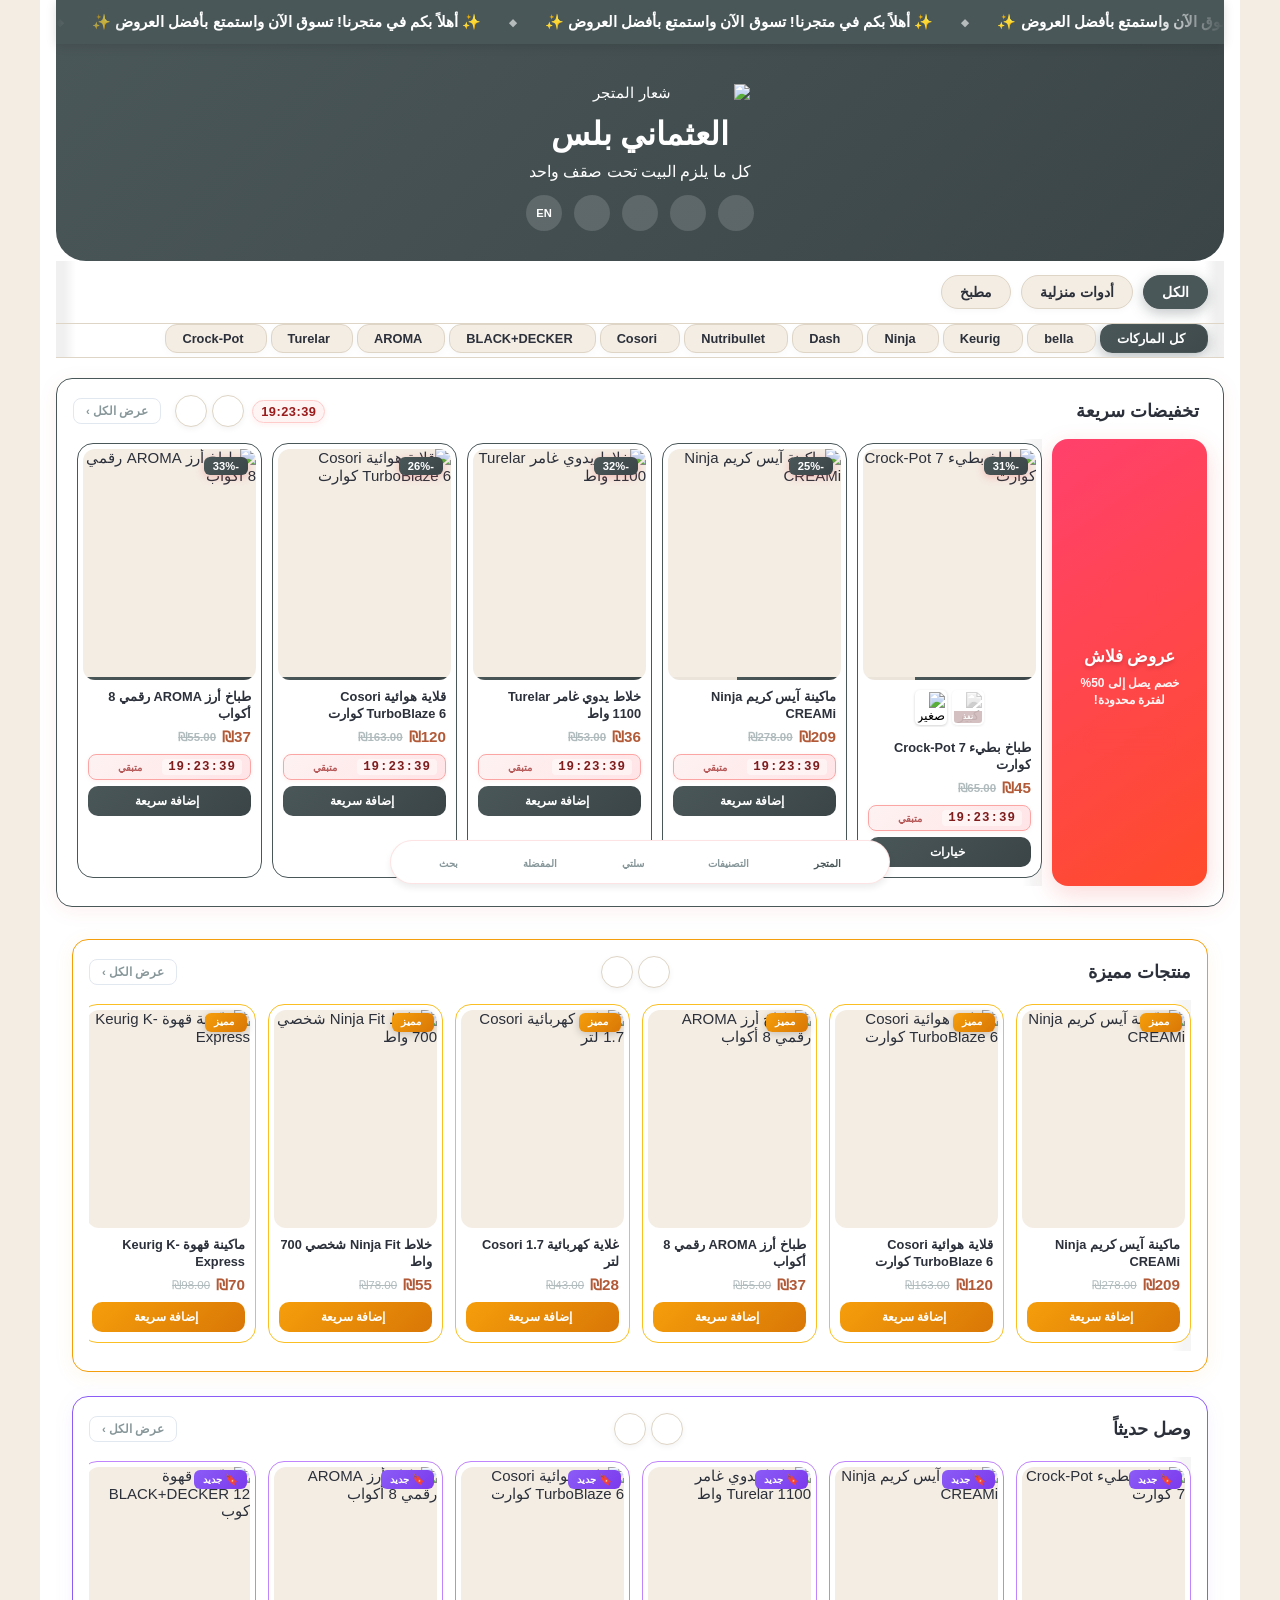
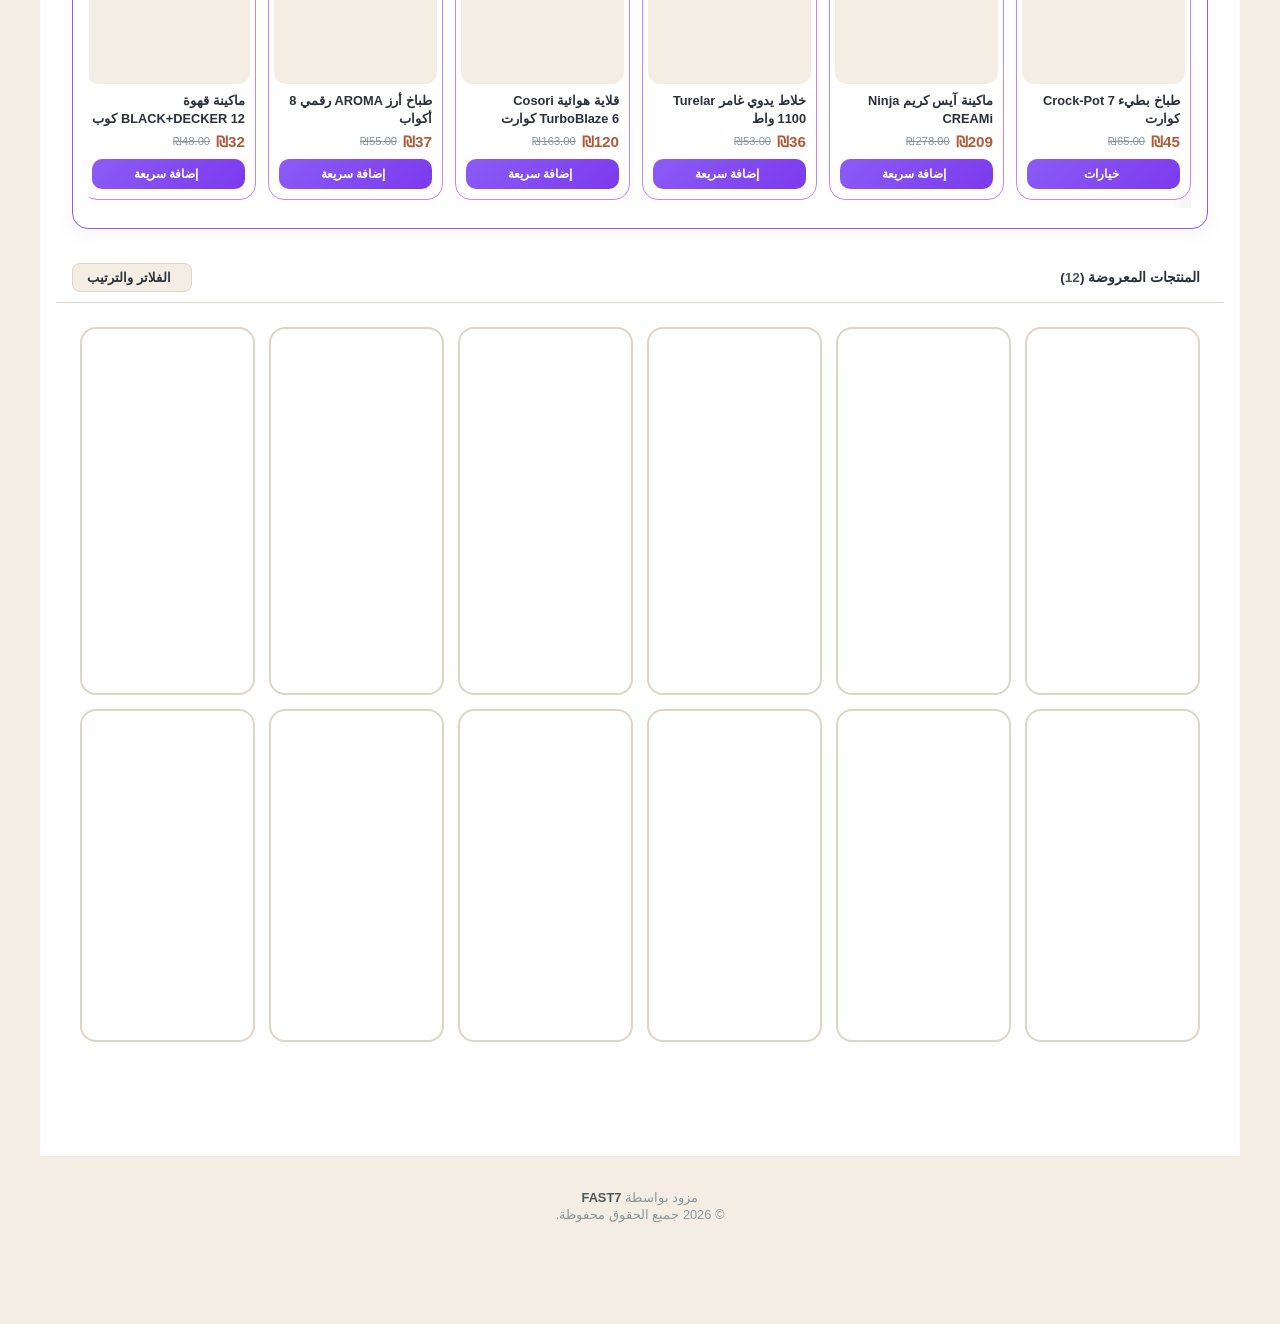
==== default/index.html @ d779b4e4 "Add files via upload" ====
<!DOCTYPE html>
<html lang="ar" dir="rtl">

<head>
  <meta charset="UTF-8">
  <meta name="viewport" content="width=device-width, initial-scale=1.0, maximum-scale=1.0, user-scalable=no">
  <title>متجري</title>

  <!-- Preconnect to critical origins -->
  <link rel="preconnect" href="https://cdnjs.cloudflare.com" crossorigin>  <link rel="dns-prefetch" href="https://cdnjs.cloudflare.com">  <!-- ⚡ FAST7: Suspension check -->
  <script>
    if (localStorage.getItem('mycart_store_suspended') === 'true') {
      window.location.replace('maintenance.html');
    }
  </script>
    <link rel="stylesheet" href="../../fonts/fontawesome/css/all.min.css">

    <link rel="stylesheet" href="../../fonts/fonts.css">

  <link rel="stylesheet" href="css/style.css">
</head>

<body>

  <div id="app">
    <div id="announcementBar" class="announcement-bar" style="display:none"></div>
    <div class="header" id="header">
      <img id="storeLogo" class="header-logo" src="https://placehold.co/160x160/ef4444/ffffff?text=Store"
        alt="شعار المتجر" onclick="event.stopPropagation();goHome()" style="cursor:pointer">
      <h1 id="storeName">متجري</h1>
      <p id="storeTagline">اختر منتجك المفضل</p>
      <div class="header-badge" id="wholesaleBadge" style="display:none"><i class="fa-solid fa-crown"></i> تاجر جملة
      </div>
      <div class="social-row">
        <a href="#" id="fbBtn" title="فيسبوك"><i class="fa-brands fa-facebook-f"></i></a>
        <a href="#" id="waBtn" title="واتساب"><i class="fa-brands fa-whatsapp"></i></a>
        <a href="#" id="igBtn" title="إنستغرام" style="display:none"><i class="fa-brands fa-instagram"></i></a>
        <a href="#" id="ttBtn" title="تيك توك" style="display:none"><i class="fa-brands fa-tiktok"></i></a>
        <a href="#" id="xBtn" title="تويتر" style="display:none"><i class="fa-brands fa-x-twitter"></i></a>
        <a href="#" id="wishlistHeaderBtn" title="المفضلة" onclick="event.preventDefault();openWishlistSheet()"><i
            class="fa-solid fa-heart"></i></a>
        <a href="#" id="searchToggleBtn" title="بحث" onclick="event.preventDefault();toggleSearch()"><i
            class="fa-solid fa-magnifying-glass"></i></a>
        <a href="#" id="themeToggleBtn" title="الوضع الليلي" onclick="event.preventDefault();toggleTheme()"><i
            class="fa-solid fa-moon"></i></a>
        <a href="#" id="storeInfoBtn" title="تفاصيل المتجر" onclick="event.preventDefault();showStoreInfo()"><i
            class="fa-solid fa-store"></i></a>
        <a href="#" id="langToggleBtn" title="English" onclick="event.preventDefault();toggleLang()"
          style="font-size:.7rem;font-weight:800">EN</a>
      </div>

    </div>

    <div class="search-bar" id="searchBar" style="display:none;position:relative">
      <i class="fa-solid fa-magnifying-glass"></i>
      <div class="search-bar-container">
        <input type="text" id="searchInput" data-i18n-placeholder="search" placeholder="ابحث عن منتج..."
          autocomplete="off">
        <div id="searchSuggestions" class="search-suggestions" style="display:none"></div>
      </div>
    </div>

    <div class="toast" id="toast"></div>

    <div class="page active" id="homePage">
      <div class="cat-filters" id="catFilters"></div>
      <div class="brand-filters" id="brandFilters"
        style="display:flex;flex-wrap:nowrap;gap:4px;padding:0 16px 4px;overflow-x:auto;flex-shrink:0"></div>
      <div style="position:relative" id="bannerSliderWrap"><div class="banner-slider" id="bannerSlider"></div></div>
      <!-- Daily Flash Sales Section -->
      <div id="flashSaleSection" class="flash-section" style="display:none">
        <div class="flash-section-header">
          <h3><i class="fa-solid fa-bolt"></i> <span data-i18n="flashSale">عروض فلاش اليوم</span></h3>
          <div style="display:flex;align-items:center;gap:8px">
            <div id="flashSaleTimer" class="flash-timer">00:00:00</div>
            <div class="section-arrow-btns">
              <button type="button" class="section-arrow-btn" onclick="scrollSection('flashSaleScroll', 'prev')"
                title="السابق"><i class="fa-solid fa-chevron-right"></i></button>
              <button type="button" class="section-arrow-btn" onclick="scrollSection('flashSaleScroll', 'next')"
                title="التالي"><i class="fa-solid fa-chevron-left"></i></button>
            </div>
            <button class="sv-view-all" onclick="viewAllSection('flashSale')">عرض الكل ›</button>
          </div>
        </div>
        <div class="hp-scroll-wrap">
          <div id="fsIntroCard" class="fs-intro-card" onclick="viewAllSection('flashSale')">
            <div class="hp-intro-icon"><i class="fa-solid fa-bolt"></i></div>
            <div class="hp-intro-title">عروض فلاش</div>
            <div class="hp-intro-sub">خصم يصل إلى 50%<br>لفترة محدودة!</div>
            <div class="hp-intro-cta">تسوق الآن ›</div>
          </div>
          <div id="flashSaleScroll" class="flash-scroll-container"></div>
        </div>
      </div>
      <div id="offersSection" style="display:none">
        <div class="flash-section-header">
          <h3><i class="fa-solid fa-gem" style="color:#f59e0b"></i> <span>عروض خاصة</span></h3>
          <div class="section-arrow-btns">
            <button type="button" class="section-arrow-btn" onclick="scrollSection('offersScroll', 'prev')"
              title="السابق"><i class="fa-solid fa-chevron-right"></i></button>
            <button type="button" class="section-arrow-btn" onclick="scrollSection('offersScroll', 'next')"
              title="التالي"><i class="fa-solid fa-chevron-left"></i></button>
          </div>
          <button class="sv-view-all" onclick="viewAllSection('offers')">عرض الكل ›</button>
        </div>
        <div class="section-wrap">
          <div id="offersScroll" class="section-scroll"></div>
        </div>
      </div>
      <div id="featuredSection" style="display:none">
        <div class="flash-section-header">
          <h3><i class="fa-solid fa-star"></i> <span data-i18n="featured">منتجات مميزة</span></h3>
          <div class="section-arrow-btns">
            <button type="button" class="section-arrow-btn" onclick="scrollSection('featuredScroll', 'prev')"
              title="السابق"><i class="fa-solid fa-chevron-right"></i></button>
            <button type="button" class="section-arrow-btn" onclick="scrollSection('featuredScroll', 'next')"
              title="التالي"><i class="fa-solid fa-chevron-left"></i></button>
          </div>
          <button class="sv-view-all" onclick="viewAllSection('featured')">عرض الكل ›</button>
        </div>
        <div class="section-wrap">
          <div id="featuredScroll"></div>
        </div>
      </div>
      <div id="newArrivalSection" style="display:none">
        <div class="flash-section-header">
          <h3><i class="fa-solid fa-bookmark" style="color:#f59e0b"></i> <span>وصل حديثاً</span></h3>
          <div class="section-arrow-btns">
            <button type="button" class="section-arrow-btn" onclick="scrollSection('newArrivalScroll', 'prev')"
              title="السابق"><i class="fa-solid fa-chevron-right"></i></button>
            <button type="button" class="section-arrow-btn" onclick="scrollSection('newArrivalScroll', 'next')"
              title="التالي"><i class="fa-solid fa-chevron-left"></i></button>
          </div>
          <button class="sv-view-all" onclick="viewAllSection('newArrival')">عرض الكل ›</button>
        </div>
        <div class="section-wrap">
          <div id="newArrivalScroll" class="section-scroll"></div>
        </div>
      </div>
      <div id="halfPriceSection" style="display:none">
        <div class="flash-section-header">
          <h3><i class="fa-solid fa-tags" style="color:#10b981"></i> <span>نصف السعر</span></h3>
          <div class="section-arrow-btns">
            <button type="button" class="section-arrow-btn" onclick="scrollSection('halfPriceScroll', 'prev')"
              title="السابق"><i class="fa-solid fa-chevron-right"></i></button>
            <button type="button" class="section-arrow-btn" onclick="scrollSection('halfPriceScroll', 'next')"
              title="التالي"><i class="fa-solid fa-chevron-left"></i></button>
          </div>
          <button class="sv-view-all" onclick="viewAllSection('halfPrice')">عرض الكل ›</button>
        </div>
        <div class="hp-scroll-wrap">
          <div id="hpIntroCard" class="hp-intro-card" onclick="viewAllSection('halfPrice')">
            <div class="hp-intro-icon"><i class="fa-solid fa-tags"></i></div>
            <div class="hp-intro-title">نصف السعر</div>
            <div class="hp-intro-sub">خصم يصل إلى 50%<br>وأكثر!</div>
            <div class="hp-intro-cta">عرض الكل ›</div>
          </div>
<div id="halfPriceScroll" class="section-scroll"></div>
         </div>
       </div>
       <!-- Most Sold Section -->
       <div id="mostSoldSection" style="display:none">
         <div class="flash-section-header">
           <h3><i class="fa-solid fa-fire" style="color:#ef4444"></i> <span>الأكثر مبيعاً</span></h3>
           <div class="section-arrow-btns">
             <button type="button" class="section-arrow-btn" onclick="scrollSection('mostSoldScroll', 'prev')"
               title="السابق"><i class="fa-solid fa-chevron-right"></i></button>
             <button type="button" class="section-arrow-btn" onclick="scrollSection('mostSoldScroll', 'next')"
               title="التالي"><i class="fa-solid fa-chevron-left"></i></button>
           </div>
           <button class="sv-view-all" onclick="viewAllSection('mostSold')">عرض الكل ›</button>
         </div>
         <div class="hp-scroll-wrap">
           <div id="mostSoldScroll" class="section-scroll"></div>
         </div>
       </div>
<!-- ===== كاشف أكواد الخصم (مخفي افتراضياً - الكوبونات خاصة للزبائن) ===== -->
      <div id="couponDetectorWidget"
        style="display:none;padding:12px 16px 6px;background:linear-gradient(135deg,#fffbeb,#fef3c7);border-bottom:1px solid #fde68a">
        <div style="display:flex;align-items:center;justify-content:space-between;margin-bottom:8px">
          <h3 style="font-size:.95rem;font-weight:900;margin:0;color:#92400e;display:flex;align-items:center;gap:6px">
            <i class="fa-solid fa-ticket-simple" style="color:#d97706"></i>
            <span>🎟️ كاشف أكواد الخصم</span>
            <span id="couponDetectorBadge"
              style="background:#d97706;color:#fff;font-size:.65rem;padding:1px 8px;border-radius:999px;margin-inline-end:4px">0</span>
          </h3>
          <button onclick="document.getElementById('couponDetectorCards').scrollIntoView({behavior:'smooth'})"
            style="background:transparent;border:none;color:#92400e;font-size:.75rem;font-weight:700;cursor:pointer">
            الكل <i class="fa-solid fa-arrow-left-long"></i>
          </button>
        </div>
        <div id="couponDetectorCards"
          style="display:flex;gap:12px;overflow-x:auto;padding-bottom:10px;scroll-snap-type:x mandatory"></div>
        <div id="couponDetectorEmpty"
          style="display:none;text-align:center;padding:14px;color:#92400e;font-size:.8rem;font-weight:700;background:#fff;border:1.5px dashed #fcd34d;border-radius:12px;margin-bottom:6px">
          <i class="fa-regular fa-face-frown-open"
            style="font-size:1.4rem;display:block;margin-bottom:4px;color:#f59e0b"></i>
          لا توجد أكواد خصم نشطة حالياً. زر لاحقاً للحصول على عروض حصرية!
        </div>
      </div>
      <!-- ============================================================ -->
      <div class="filter-toolbar" id="filterToolbar">
        <button class="section-back-btn" onclick="clearSectionFilter()" style="display:none"><i
            class="fa-solid fa-arrow-right"></i> رجوع</button>
        <div class="filter-toolbar-info">
          <i class="fa-solid fa-layer-group"></i>
          <span><span data-i18n="productsShowing">المنتجات المعروضة</span> (<strong id="filterCount"
              style="color:var(--accent)">0</strong>)</span>
        </div>
        <div style="display:flex;gap:6px;align-items:center">
          <button class="filter-toggle-btn" onclick="toggleAdvFilter()">
            <i class="fa-solid fa-sliders"></i> <span data-i18n="filtersAndSort">الفلاتر والترتيب</span>
          </button>
        </div>
      </div>
      <div id="activeFilterBadges" class="active-filter-badges" style="display:none"></div>
      <div id="advFilterBar" class="adv-filter-box" style="display:none">
        <div class="adv-filter-grid">
          <!-- Price Range Filter Card -->
          <div class="adv-filter-card">
            <div class="adv-filter-label">
              <i class="fa-solid fa-coins"></i> <span data-i18n="priceRange">نطاق السعر</span>
              <span class="price-range-val"><span id="filterMinLabel">0</span> - <span id="filterMaxLabel">10000</span>
                <span class="currency-unit">₪</span></span>
            </div>
            <div class="price-slider-row">
              <input type="range" id="filterMinPrice" min="0" max="10000" value="0" step="50" oninput="applyAdvFilter()"
                class="adv-slider">
              <input type="range" id="filterMaxPrice" min="0" max="10000" value="10000" step="50"
                oninput="applyAdvFilter()" class="adv-slider">
            </div>
          </div>

          <!-- Sorting Control Card -->
          <div class="adv-filter-card">
            <div class="adv-filter-label"><i class="fa-solid fa-arrow-down-short-wide"></i> <span
                data-i18n="sortProducts">ترتيب المنتجات</span>:</div>
            <select id="filterSort" onchange="applyAdvFilter()" class="adv-select">
              <option value="default" data-i18n="sortDefault">الترتيب الافتراضي</option>
              <option value="price_asc" data-i18n="sortPriceAsc">السعر: الأقل إلى الأعلى</option>
              <option value="price_desc" data-i18n="sortPriceDesc">السعر: الأعلى إلى الأقل</option>
              <option value="discount" data-i18n="sortDiscount">الأكثر خصماً</option>
              <option value="name_asc" data-i18n="sortNameAsc">الاسم: أ - ي</option>
            </select>
          </div>

          <!-- Actions Card -->
          <div class="adv-filter-actions">
            <label class="adv-checkbox-label">
              <input type="checkbox" id="filterInStock" onchange="applyAdvFilter()">
              <span><i class="fa-solid fa-check-double"></i> <span data-i18n="inStockOnly">متوفر في المخزون
                  فقط</span></span>
            </label>
            <button class="adv-reset-btn" onclick="resetAdvFilter()">
              <i class="fa-solid fa-rotate-left"></i> <span data-i18n="resetFilters">إعادة تعيين</span>
            </button>
          </div>
        </div>
      </div>
      <div class="products-grid content-vis-auto" id="productsGrid"></div>
    </div>

    <div class="page" id="categoriesPage" style="padding: var(--page-padding);">
      <style>
        .tabs-header {
          display: flex;
          gap: 8px;
          margin-bottom: 20px;
          border-bottom: 1px solid var(--border);
          padding-bottom: 10px;
        }
        .tab-btn {
          flex: 1;
          background: none;
          border: none;
          padding: 10px;
          font-weight: 800;
          font-size: 0.95rem;
          color: var(--text-muted);
          cursor: pointer;
          border-bottom: 3px solid transparent;
          transition: all 0.2s;
          font-family: inherit;
        }
        .tab-btn.active {
          color: var(--accent);
          border-bottom-color: var(--accent);
        }
        .category-card, .brand-card {
          background: var(--card);
          border: 1px solid var(--border);
          border-radius: var(--card-radius);
          overflow: hidden;
          box-shadow: var(--shadow-sm);
          cursor: pointer;
          transition: transform 0.2s, box-shadow 0.2s, border-color 0.2s;
          display: flex;
          flex-direction: column;
          align-items: center;
          padding: 16px;
          text-align: center;
          position: relative;
        }
        .brand-card {
          border-top: 3px solid var(--accent);
          background: linear-gradient(180deg, rgba(239,68,68,.03) 0%, var(--card) 100%);
        }
        .brand-card::after {
          content: '\f559';
          font-family: 'Font Awesome 6 Free';
          font-weight: 900;
          position: absolute;
          top: 10px;
          left: 10px;
          width: 22px;
          height: 22px;
          background: var(--accent);
          color: #fff;
          border-radius: 50%;
          display: flex;
          align-items: center;
          justify-content: center;
          font-size: 10px;
          line-height: 22px;
          text-align: center;
        }
        .category-card:hover, .brand-card:hover {
          transform: translateY(-4px);
          box-shadow: var(--shadow-md) !important;
          border-color: var(--accent) !important;
        }
        .category-card img, .brand-card img {
          width: 80px;
          height: 80px;
          object-fit: cover;
          border-radius: 50%;
          margin-bottom: 12px;
          border: 2px solid var(--border);
        }
        .brand-card img {
          border-color: var(--accent);
          box-shadow: 0 0 0 3px rgba(239,68,68,.1);
        }
        .category-card .category-name, .brand-card .brand-name {
          font-weight: 800;
          font-size: 0.95rem;
          color: var(--text);
          margin-bottom: 4px;
        }
        .brand-card .brand-name {
          color: var(--accent);
        }
        .category-card .category-count, .brand-card .brand-count {
          font-size: 0.75rem;
          color: var(--text-muted);
          font-weight: 500;
        }
      </style>
      <div class="categories-header" style="display: flex; align-items: center; gap: 12px; margin-bottom: 15px;">
        <button onclick="location.hash='#home'" style="background: none; border: none; font-size: 1.3rem; cursor: pointer; color: var(--text); padding: 4px 8px; display: flex; align-items: center; justify-content: center;">
          <i class="fa-solid fa-arrow-right"></i>
        </button>
        <h2 style="font-weight: 800; font-size: 1.25rem; margin: 0;">التصنيفات والماركات</h2>
      </div>
      
      <div class="tabs-header">
        <button class="tab-btn active" id="tabCategoriesBtn" onclick="switchCategoryTab('categories')">التصنيفات</button>
        <button class="tab-btn" id="tabBrandsBtn" onclick="switchCategoryTab('brands')">الماركات</button>
      </div>

      <div class="categories-grid" id="categoriesPageGrid" style="display: grid; grid-template-columns: repeat(auto-fill, minmax(130px, 1fr)); gap: 16px; padding-bottom: 40px;">
        <!-- Filled dynamically -->
      </div>
      <div class="brands-grid" id="brandsPageGrid" style="display: none; grid-template-columns: repeat(auto-fill, minmax(130px, 1fr)); gap: 16px; padding-bottom: 40px;">
        <!-- Filled dynamically -->
      </div>
    </div>

    <div class="page" id="detailPage">
      <div class="detail-main">
      <div class="detail-header">
        <button class="detail-back" onclick="if(typeof playSound==='function')playSound('remove'); location.hash='#home'"><i class="fa-solid fa-arrow-right"></i></button>
        <div class="detail-img-wrapper">
          <div id="detailBadge" class="product-badge-tag" style="display:none"></div>
          <img id="detailImage" src="" alt="" onclick="openImageViewer(this.src)">
          <button id="prevDetailImgBtn" class="detail-nav-btn prev" onclick="navigateDetailImg(-1)"><i
              class="fa-solid fa-chevron-right"></i></button>
          <button id="nextDetailImgBtn" class="detail-nav-btn next" onclick="navigateDetailImg(1)"><i
              class="fa-solid fa-chevron-left"></i></button>
        </div>
        <div id="detailThumbs" style="display:flex;gap:6px;padding:8px 0 4px;overflow-x:auto;flex-shrink:0"></div>
        <div id="productVideo"></div>
      </div>
      <div class="detail-body">
        <h2 id="detailName"></h2>
        <div id="detailBrand" class="detail-brand-badge"></div>
        <div class="detail-price">
          <span id="detailPrice"></span>
        </div>

        <!-- Product Note Callout -->
        <div id="productNoteContainer" style="display:none;align-items:flex-start;gap:10px;font-size:0.8rem;color:var(--text);background:var(--bg);border:1.5px solid var(--border);padding:12px 16px;border-radius:12px;margin-bottom:12px">
          <span style="color:var(--accent);font-size:1.1rem;margin-top:1px"><i class="fa-solid fa-circle-info"></i></span>
          <div style="flex:1">
            <strong style="display:block;font-size:0.75rem;color:var(--accent);margin-bottom:2px">ملاحظة:</strong>
            <span id="productNoteText" style="line-height:1.4"></span>
          </div>
        </div>

        <!-- Offer Banner -->
        <div id="offerBanner"
          style="display:none;align-items:center;gap:10px;font-size:0.8rem;font-weight:600;color:#1e293b;background:linear-gradient(135deg,#fef9c3,#fef3c7);border:1px solid #fcd34d;padding:10px 16px;border-radius:12px;margin-bottom:12px;box-shadow:0 2px 8px rgba(251,191,36,.15)">
        </div>

        <!-- Live Viewers Counter -->
        <div id="liveViewersContainer"
          style="display:none;align-items:center;gap:6px;font-size:0.75rem;font-weight:700;color:#ef4444;background:#fef2f2;border:1px solid #fee2e2;padding:6px 12px;border-radius:8px;margin-bottom:10px;width:fit-content;animation:pulse 2s infinite">
          <span style="display:inline-block;width:6px;height:6px;border-radius:50%;background:#ef4444"></span>
          <span id="liveViewersText"><i class="fa-solid fa-fire"></i> يشاهد هذا المنتج 15 شخصاً الآن!</span>
        </div>

        <!-- Promo Countdown -->
        <div id="promoCountdown" class="promo-countdown" style="display:none">
          <span class="countdown-label"><i class="fa-solid fa-fire"></i> عجل! ينتهي العرض خلال:</span>
          <span id="countdownTimer" class="countdown-timer">00:00:00</span>
        </div>

        <div id="variantSelector" style="display:flex;flex-wrap:wrap;gap:6px;margin-bottom:10px"></div>
        <div id="bundleProductsSection" style="margin-bottom:12px"></div>
        <div id="productVideo"></div>
        <div class="product-description" id="productDescription"></div>
        <div class="features-list" id="featuresList"></div>
        <div id="specsSection">
          <table class="specs-table">
            <tbody id="specsBody"></tbody>
          </table>
        </div>
        <div class="detail-action-row">
          <div class="qty-row">
            <button onclick="changeDetailQty(-1)">-</button>
            <span id="detailQty">1</span>
            <button onclick="changeDetailQty(1)">+</button>
          </div>
          <button class="add-to-cart-btn" data-i18n="addToCartShort" onclick="addFromDetail(this)">إضافة للسلة</button>
        </div>

        <!-- Quick WhatsApp Order -->
        <button id="quickWaBtn" class="quick-wa-btn" data-i18n="waOrder" style="display:none"
          onclick="quickWaOrder()"><i class="fa-brands fa-whatsapp"></i> طلب مباشر عبر واتساب</button>

        <!-- Share Product -->
        <div id="shareProductSection" class="share-product-section" style="display:none">
          <span data-i18n="shareProduct">مشاركة المنتج:</span>
          <div class="share-buttons">
            <a href="#" id="shareWa" target="_blank" class="share-btn wa" title="واتساب"><i
                class="fa-brands fa-whatsapp"></i></a>
            <a href="#" id="shareFb" target="_blank" class="share-btn fb" title="فيسبوك"><i
                class="fa-brands fa-facebook-f"></i></a>
            <a href="#" id="shareCopy" class="share-btn copy" title="نسخ الرابط"
              onclick="event.preventDefault();copyProductLink()"><i class="fa-solid fa-copy"></i></a>
            <button class="share-btn qr" title="مشاركة بالـ QR" onclick="openProductQR()"><i
                class="fa-solid fa-qrcode"></i></button>
          </div>
        </div>

        <!-- Volume Discount Table -->
        <div id="volumeDiscountSection" class="volume-discount-section" style="display:none">
          <h4><i class="fa-solid fa-tag"></i> <span data-i18n="volumeDiscount">خصم الكميات التراكمي</span></h4>
          <div class="volume-grid">
            <div class="volume-item">
              <span>اشترِ قطعتين (2)</span>
              <strong id="volDisc2">خصم 5%</strong>
            </div>
            <div class="volume-item">
              <span>اشترِ 3 قطع فأكثر</span>
              <strong id="volDisc3">خصم 10%</strong>
            </div>
          </div>
        </div>

        <!-- Frequently Bought Together Section -->
        <div id="frequentlyBoughtSection"
          style="display:none; padding:16px 12px; background:var(--bg); border-radius:14px; margin-bottom:15px; border:1px solid var(--border)">
          <h3 style="font-size:0.85rem; font-weight:800; margin-bottom:12px; color:var(--text)"><i
              class="fa-solid fa-layer-group"></i> حزمة اشترِ معاً ووفر (خصم 10% إضافي)</h3>
          <div style="display:flex; align-items:center; justify-content:center; gap:8px">
            <div id="fbtCurrentWrap" style="text-align:center; width:80px; cursor:pointer">
              <img id="fbtCurrentImg" src=""
                style="width:50px; height:50px; border-radius:8px; object-fit:cover; border:1px solid var(--border)">
              <p id="fbtCurrentName"
                style="font-size:0.6rem; font-weight:700; white-space:nowrap; overflow:hidden; text-overflow:ellipsis; margin-top:4px">
              </p>
            </div>
            <span style="font-size:1.2rem; font-weight:800; color:var(--text-muted)">+</span>
            <div id="fbtCompanionWrap" style="text-align:center; width:80px; cursor:pointer">
              <img id="fbtCompanionImg" src=""
                style="width:50px; height:50px; border-radius:8px; object-fit:cover; border:1px solid var(--border)">
              <p id="fbtCompanionName"
                style="font-size:0.6rem; font-weight:700; white-space:nowrap; overflow:hidden; text-overflow:ellipsis; margin-top:4px">
              </p>
            </div>
            <div
              style="flex:1; padding-right:10px; border-right:1px solid var(--border); display:flex; flex-direction:column; gap:4px">
              <div style="font-size:0.7rem; color:var(--text-muted)">السعر للحزمة:</div>
              <div style="display:flex; align-items:center; gap:6px">
                <span id="fbtBundlePrice" style="font-size:0.95rem; font-weight:900; color:var(--accent)"></span>
                <span id="fbtOldBundlePrice"
                  style="font-size:0.75rem; text-decoration:line-through; color:var(--text-muted)"></span>
              </div>
              <button id="fbtBundleBtn" onclick="addBundleToCart()"
                style="width:100%; padding:6px; border:none; border-radius:8px; background:var(--accent); color:#fff; font-weight:700; font-size:0.72rem; cursor:pointer; display:flex; align-items:center; justify-content:center; gap:4px"><i
                  id="fbtBundleIcon" class="fa-solid fa-cart-plus"></i> <span id="fbtBundleLabel">إضافة الحزمة
                  للسلة</span></button>
              <button onclick="openProductPicker()"
                style="width:100%; padding:6px; border:none; border-radius:8px; background:var(--bg); color:var(--accent); font-weight:700; font-size:0.72rem; cursor:pointer; display:flex; align-items:center; justify-content:center; gap:4px; border:1.5px solid var(--accent)"><i
                  class="fa-solid fa-square-plus"></i> اختر منتج</button>
            </div>
          </div>
        </div>

        <!-- Customer Reviews Section -->
        <div id="reviewsSection" class="reviews-section" style="display:none">
          <h3><i class="fa-solid fa-star"></i> تقييمات العملاء (<span id="reviewsCount">0</span>)</h3>
          <div class="rating-overview">
            <div class="rating-big" id="ratingAvg">5.0</div>
            <div class="rating-stars-wrap">
              <div class="stars-gold" id="ratingStars"><i class="fa-solid fa-star"></i><i
                  class="fa-solid fa-star"></i><i class="fa-solid fa-star"></i><i class="fa-solid fa-star"></i><i
                  class="fa-solid fa-star"></i></div>
              <span>بناءً على التقييمات محلياً</span>
            </div>
          </div>

          <div id="reviewsList" class="reviews-list"></div>

          <!-- Add Review Form -->
          <button class="add-review-toggle-btn" onclick="toggleReviewForm()"><i class="fa-solid fa-pen"></i> <span
              data-i18n="addReviewBtn">كتابة تقييم جديد</span></button>
          <form id="addReviewForm" class="add-review-form" style="display:none" onsubmit="submitCustomerReview(event)">
            <div class="form-group-review">
              <label>الاسم</label>
              <input type="text" id="revName" required placeholder="مثال: محمد أحمد">
            </div>
            <div class="form-group-review">
              <label>التقييم</label>
              <select id="revStars">
                <option value="5">5 نجوم</option>
                <option value="4">4 نجوم</option>
                <option value="3">3 نجوم</option>
                <option value="2">نجمتين</option>
                <option value="1">نجمة واحدة</option>
              </select>
            </div>
            <div class="form-group-review">
              <label>التعليق</label>
              <textarea id="revComment" required rows="2" placeholder="اكتب تعليقك هنا..."></textarea>
            </div>
            <button type="submit" class="btn-submit-review" data-i18n="submitReviewBtn">إرسال التقييم</button>
          </form>
        </div>

      </div>
      </div>

      <div class="related-section" id="brandSection" style="display:none">
        <div class="related-head"><h3><i class="fa-solid fa-award"></i> <span id="brandSectionTitle">منتجات الماركة</span></h3>
        <div class="related-arrows"><button class="rel-arrow rel-prev" onclick="relScroll(this,-1)"><i class="fa-solid fa-chevron-right"></i></button><button class="rel-arrow rel-next" onclick="relScroll(this,1)"><i class="fa-solid fa-chevron-left"></i></button></div></div>
        <div class="related-viewport"><div class="related-scroll" id="brandScroll"></div></div>
      </div>

      <div class="related-section" id="relatedSection" style="display:none">
        <div class="related-head"><h3 data-i18n="youMayAlsoLike">قد يعجبك أيضاً</h3>
        <div class="related-arrows"><button class="rel-arrow rel-prev" onclick="relScroll(this,-1)"><i class="fa-solid fa-chevron-right"></i></button><button class="rel-arrow rel-next" onclick="relScroll(this,1)"><i class="fa-solid fa-chevron-left"></i></button></div></div>
        <div class="related-viewport"><div class="related-scroll" id="relatedScroll"></div></div>
      </div>

      <!-- Recently Viewed Section -->
      <div id="recentlyViewedDetail" style="display:none">
        <div class="flash-section-header">
          <h3><i class="fa-solid fa-clock-rotate-left" style="color:#6366f1"></i> <span>شوفت مؤخراً</span></h3>
        </div>
        <div class="section-scroll" id="recentlyViewedDetailList"></div>
      </div>
    </div>

    <div class="page" id="orderPage">
      <div class="detail-header">
        <button class="detail-back" onclick="if(typeof playSound==='function')playSound('remove'); location.hash='#home'"><i class="fa-solid fa-arrow-right"></i></button>
        <h2 id="orderPageTitle" style="flex:1;font-size:1rem;font-weight:800;text-align:center;margin:0">تفاصيل الطلب
        </h2>
      </div>
      <div class="detail-body" id="orderPageBody"></div>
    </div>
  </div>

  <div id="cartSheet">
    <div class="backdrop" onclick="closeCartSheet()"></div>
    <div class="sheet">
      <div class="sheet-grabber"></div>
      <div class="sheet-header">
        <button class="close-btn" onclick="closeCartSheet()"><i class="fa-solid fa-xmark"></i></button>
        <h2 id="cartSheetTitle">سلتي</h2>
      </div>
      <div class="sheet-tabs">
        <button class="active" onclick="switchCartTab('items',this)"><i class="fa-solid fa-cart-shopping"></i> <span
            data-i18n="cartTab">السلة</span> (<span id="cartCountTab">0</span>)</button>
        <button onclick="switchCartTab('history',this)"><i class="fa-solid fa-receipt"></i> <span
            data-i18n="historyTab">السجل</span></button>
        <button id="loginNavItem" onclick="showLogin()" style="border-right:1px solid var(--border);border-radius:0;color:var(--accent)"><i class="fa-solid fa-user"></i> <span data-i18n="login">دخول</span></button>
      </div>
      <div class="sheet-body">

        <!-- ======= CART ITEMS TAB ======= -->
        <div class="sheet-view active" id="cartItems">
          <!-- Free Shipping Progress Bar -->
          <div id="freeShippingProgressContainer"
            style="display: none; padding: 12px 16px; background: var(--bg); border-radius: 12px; margin: 10px 16px; border: 1px solid var(--border)">
            <div
              style="display:flex; justify-content:space-between; font-size:0.75rem; font-weight:700; margin-bottom:6px">
              <span id="freeShippingProgressText" data-i18n="freeShippingDefault">أضف منتجات للحصول على شحن مجاني</span>
              <span id="freeShippingGoalText">300 ₪</span>
            </div>
            <div
              style="background: var(--border); height: 8px; border-radius: 4px; overflow: hidden; position: relative">
              <div id="freeShippingProgressBar"
                style="background: var(--accent); height: 100%; width: 0%; transition: width 0.3s ease"></div>
            </div>
          </div>
          <div id="cartItemsList"></div>
        </div>

        <!-- ======= CHECKOUT FLOW (shown when clicking التالي) ======= -->
        <div class="sheet-view" id="cartCheckout">

          <!-- Step indicator -->
          <div class="checkout-steps" id="checkoutSteps">
            <div class="step-item active" id="step-indicator-1">
              <div class="step-circle">1</div>
              <span data-i18n="customerData">البيانات</span>
            </div>
            <div class="step-line" id="stepLine1"></div>
            <div class="step-item" id="step-indicator-2">
              <div class="step-circle">2</div>
              <span data-i18n="payment">الدفع</span>
            </div>
          </div>

          <!-- Step 1: Customer info -->
          <div id="checkoutStep1" class="checkout-step-panel active">
            <h4 style="font-size:.95rem;font-weight:800;margin-bottom:12px;display:flex;align-items:center;gap:8px">
              <span
                style="width:28px;height:28px;background:var(--accent);color:#fff;border-radius:50%;display:inline-flex;align-items:center;justify-content:center;font-size:.8rem">1</span>
              <span data-i18n="orderInfo">معلومات الطلب</span></h4>
            <div class="customer-form-grid">

              <!-- الاسم — عرض كامل -->
              <div class="cform-full">
                <input type="text" id="custName" placeholder="الاسم الثلاثي *"
                  oninput="clearFieldError('nameHint','custName')">
                <div id="nameHint" class="field-hint"></div>
              </div>

              <!-- الموبايل الأول -->
              <div class="cform-half">
                <input type="tel" id="custPhone" placeholder="رقم الموبايل * (10 أرقام)" maxlength="10"
                  inputmode="numeric" oninput="this.value=this.value.replace(/[^0-9]/g,'');validatePhone()"
                  style="width:100%;padding:11px 12px;border:1.5px solid var(--border);border-radius:10px;font-size:.85rem;outline:none;transition:.2s;font-family:inherit">
                <div id="phoneHint" class="field-hint"></div>
                <button type="button" id="addPhone2Btn" onclick="togglePhone2()"
                  style="background:none;border:none;color:var(--accent);font-size:.72rem;font-weight:700;cursor:pointer;padding:4px 2px 0;font-family:inherit;display:flex;align-items:center;gap:3px">
                  <i class="fa-solid fa-plus" id="addPhone2Icon"></i> <span data-i18n="secondPhone">رقم ثانٍ</span>
                </button>
              </div>

              <!-- البلد / المدينة -->
              <div class="cform-half">
                <input type="text" id="custCity" placeholder="البلد / المدينة *"
                  oninput="clearFieldError('cityHint','custCity')">
                <div id="cityHint" class="field-hint"></div>
              </div>

              <!-- الرقم الثاني — يظهر عند الطلب، عرض كامل -->
              <div class="cform-full" id="phone2Wrap" style="display:none;animation:fadeInStep .3s ease">
                <input type="tel" id="custPhone2" placeholder="رقم الموبايل الثاني (اختياري)" maxlength="10"
                  inputmode="numeric" oninput="this.value=this.value.replace(/[^0-9]/g,'');validatePhone2()"
                  style="width:100%;padding:11px 12px;border:1.5px solid var(--border);border-radius:10px;font-size:.85rem;outline:none;transition:.2s;font-family:inherit">
                <div id="phoneHint2" class="field-hint"></div>
              </div>

              <!-- العنوان — عرض كامل -->
              <div class="cform-full">
                <input type="text" id="custAddress" placeholder="العنوان بالتفصيل (اختياري)">
              </div>

            </div>

            <label style="font-size:.8rem;font-weight:700;display:block;margin-bottom:6px"
              data-i18n="deliveryZoneLabel">منطقة التوصيل</label>
            <div id="zoneCardsGrid" class="zone-cards-grid"></div>
            <select id="custZone" style="display:none">
              <option value="">اختر منطقة التوصيل</option>
            </select>

            <!-- Location toggle -->
            <div class="location-toggle-card" id="locationToggleCard" onclick="toggleLocationShare()">
              <div class="location-icon-wrap">
                <i class="fa-solid fa-location-dot"></i>
              </div>
              <div class="location-text">
                <span class="location-title" data-i18n="shareLocation">مشاركة موقعي الحالي</span>
                <span class="location-sub" id="locationStatus" data-i18n="locationTap">اضغط لتحديد موقعك تلقائياً</span>
              </div>
              <div class="location-toggle-btn" id="locationToggleBtn">
                <div class="location-toggle-thumb"></div>
              </div>
              <input type="checkbox" id="sendLocation" style="display:none">
            </div>

            <label style="font-size:.8rem;font-weight:700;display:block;margin-bottom:6px;margin-top:14px"
              data-i18n="noteLabel">ملاحظة (اختياري)</label>
            <textarea id="cartNote" placeholder="أي ملاحظة للطلب..." rows="2"
              style="width:100%;padding:10px;border:1.5px solid var(--border);border-radius:8px;font-family:inherit;font-size:.85rem;resize:vertical"></textarea>
          </div>

          <!-- Step 2: Payment + discount + summary -->
          <div id="checkoutStep2" class="checkout-step-panel">
            <h4 style="font-size:.95rem;font-weight:800;margin-bottom:12px;display:flex;align-items:center;gap:8px">
              <span
                style="width:28px;height:28px;background:var(--accent);color:#fff;border-radius:50%;display:inline-flex;align-items:center;justify-content:center;font-size:.8rem">2</span>
              <span data-i18n="paymentDelivery">الدفع والتوصيل</span></h4>

            <div style="margin-bottom:14px">
              <label style="font-size:.8rem;font-weight:700;display:block;margin-bottom:6px"
                data-i18n="discountCodeLabel">كود الخصم</label>
              <div style="display:flex;gap:6px">
                <input type="text" id="discountCode" placeholder="أدخل الكوبون هنا..."
                  style="flex:1;padding:10px;border:1.5px solid var(--border);border-radius:8px;font-family:inherit;font-size:.85rem">
                <button onclick="applyDiscountCode()"
                  style="padding:10px 16px;border:none;border-radius:8px;background:var(--accent);color:#fff;font-weight:800;cursor:pointer;font-family:inherit;font-size:.85rem"
                  data-i18n="applyBtn">تطبيق</button>
              </div>
              <div id="discountMsg" style="font-size:.75rem;margin-top:4px"></div>
              <div id="couponInfo" style="display:none;font-size:.7rem;margin-top:6px;gap:6px;flex-wrap:wrap"></div>
            </div>

            <label style="font-size:.8rem;font-weight:700;display:block;margin-bottom:8px"
              data-i18n="paymentMethod">اختر طريقة الدفع:</label>

            <label class="payment-option"
              style="display:flex;align-items:center;gap:10px;padding:12px;border:2px solid var(--accent);border-radius:12px;margin-bottom:8px;cursor:pointer;background:#f0fdf4">
              <input type="radio" name="paymentMethod" value="cod" checked
                style="width:18px;height:18px;accent-color:var(--accent)">
              <div style="flex:1">
                <div style="font-weight:700;font-size:.85rem" data-i18n="cod">الدفع عند الاستلام (COD)</div>
                <div style="font-size:.75rem;color:var(--text-muted)" data-i18n="codDesc">ببساطة نقوم بإيصال المنتج
                  لغاية منزلك وتقوم بدفع الثمن لموظف التوصيل.</div>
              </div>
            </label>

            <label class="payment-option"
              style="display:flex;align-items:center;gap:10px;padding:12px;border:2px solid var(--border);border-radius:12px;margin-bottom:14px;cursor:pointer;opacity:.6">
              <input type="radio" name="paymentMethod" value="card" disabled style="width:18px;height:18px">
              <div style="flex:1">
                <div style="font-weight:700;font-size:.85rem"><span data-i18n="creditCard">البطاقة الائتمانية</span>
                  <span style="font-size:.65rem;color:var(--text-muted);font-weight:400"
                    data-i18n="comingSoon">(قريباً)</span></div>
              </div>
            </label>

            <div class="notice-box" style="margin-bottom:14px;font-size:.85rem">
              <div style="display:flex;justify-content:space-between;padding:3px 0"><span
                  data-i18n="subtotalLabel">المجموع:</span><span id="step2Subtotal">₪0.00</span></div>
              <div style="display:flex;justify-content:space-between;padding:3px 0"><span
                  data-i18n="deliveryLabel">التوصيل:</span><span id="step2Delivery">₪0.00</span></div>
              <div
                style="display:flex;justify-content:space-between;padding:6px 0 0;border-top:1px solid var(--border);margin-top:4px;font-size:1rem;font-weight:800;color:var(--accent)">
                <span data-i18n="grandTotalLabel">الإجمالي النهائي:</span><span id="step2Total">₪0.00</span></div>
            </div>
          </div>

        </div>

        <!-- ======= THANK YOU VIEW ======= -->
        <div class="sheet-view" id="cartThankYou">
          <div id="thankYouContent"></div>
        </div>

        <!-- ======= HISTORY TAB ======= -->
        <div class="sheet-view" id="cartHistory">
          <div id="orderHistoryList"></div>
        </div>

        <!-- ======= TRADER INFO TAB ======= -->
        <div class="sheet-view" id="cartTraderInfo"></div>
      </div>
      <div class="sheet-footer" id="cartSummary" style="display:none">
        <div id="discountRow"
          style="display:none;font-size:.8rem;color:#16a34a;font-weight:700;margin-bottom:4px;display:flex;align-items:center;gap:6px;flex-wrap:wrap">
          <span data-i18n="discountLabel">الخصم:</span><span id="cartDiscount">₪0.00</span><span
            id="cartCouponInfo"></span></div>
        <div id="deliveryRow" style="display:none;font-size:.8rem;color:var(--text);font-weight:700;margin-bottom:4px">
          <span data-i18n="deliveryLabel">التوصيل:</span><span id="cartDelivery">₪0.00</span></div>
        <div class="total"><span data-i18n="cartTotalLabel">الإجمالي:</span><span id="cartTotal">₪0.00</span></div>
        <div class="checkout-nav-btns" id="checkoutNavBtns">
          <!-- Buttons change based on step -->
          <button class="checkout-btn" id="checkoutBtn" disabled onclick="goToCheckout()"><i
              class="fa-solid fa-arrow-left"></i> <span data-i18n="next">التالي</span></button>
        </div>
      </div>
    </div>
  </div>

  <footer class="store-footer">
    <div class="footer-inner">
      <p>مزود بواسطة <strong>FAST7</strong></p>
      <p>© <span id="footerYear"></span> جميع الحقوق محفوظة.</p>
    </div>
  </footer>

  <div class="sheet-overlay" id="wishlistSheet">
    <div class="backdrop" onclick="closeWishlistSheet()"></div>
    <div class="sheet">
      <div class="sheet-grabber"></div>
      <div class="sheet-header">
        <button class="close-btn" onclick="closeWishlistSheet()"><i class="fa-solid fa-xmark"></i></button>
        <h2><i class="fa-solid fa-heart"></i> <span data-i18n="wishlistHeading">المفضلة</span></h2>
      </div>
      <div class="sheet-body" style="padding-bottom:20px">
        <div id="wishlistItems"></div>
      </div>
    </div>
  </div>

  <div class="cart-float-bar" id="cartFloatBar" style="display:none">
    <div class="cart-float-bar-inner">
      <div class="cart-float-info">
        <i class="fa-solid fa-bag-shopping"></i>
        <span id="cartFloatText">0 منتجات في سلتك</span>
      </div>
      <div class="cart-float-total" id="cartFloatTotal">0 ₪</div>
      <button class="cart-float-btn" onclick="openCartSheet()">اتمام طلبك</button>
    </div>
  </div>

   <div class="sheet-overlay" id="storeInfoSheet">
     <div class="backdrop" onclick="closeStoreInfoSheet()"></div>
     <div class="sheet">
       <div class="sheet-header">
         <button class="close-btn" onclick="closeStoreInfoSheet()"><i class="fa-solid fa-xmark"></i></button>
         <div class="sheet-header-title">
           <span class="sheet-avatar" id="storeInfoAvatar"><i class="fa-solid fa-store"></i></span>
           <div class="sheet-header-text">
             <h2 id="storeInfoTitle"><i class="fa-solid fa-store"></i> اسم المتجر</h2>
             <span class="sheet-header-sub">بطاقة تعريف المتجر</span>
           </div>
         </div>
       </div>
       <div class="sheet-body" id="storeInfoBody">
       </div>
     </div>
   </div>

   <div class="bottom-nav">
    <div class="nav-inner">
      <div class="nav-item active" onclick="location.hash='#home'">
        <i class="fa-solid fa-store"></i><span data-i18n="store">المتجر</span>
      </div>
      <div class="nav-item" onclick="location.hash='#categories'">
        <i class="fa-solid fa-tags"></i><span>التصنيفات</span>
      </div>
      <div class="nav-item" onclick="openCartSheet()">
        <i class="fa-solid fa-bag-shopping"></i><span data-i18n="myCart">سلتي</span>
        <span class="nav-badge" id="cartBadge" style="display:none">0</span>
      </div>
      <div class="nav-item" onclick="openWishlistSheet()">
        <i class="fa-solid fa-heart"></i><span data-i18n="wishlist">المفضلة</span>
        <span class="nav-badge" id="wishlistBadge" style="display:none">0</span>
      </div>
      <div class="nav-item" onclick="toggleSearch()">
        <i class="fa-solid fa-magnifying-glass"></i><span data-i18n="searchLabel">بحث</span>
      </div>
    </div>
  </div>

  <div id="login-overlay">
    <div class="login-card">
      <div
        style="width:70px;height:70px;background:#fef2f2;border-radius:20px;display:flex;align-items:center;justify-content:center;margin:0 auto 16px;color:var(--accent);font-size:1.8rem">
        <i class="fa-solid fa-crown"></i>
      </div>
      <h2>دخول تجار الجملة</h2>
      <p>أدخل كود الدخول للوصول لأسعار الجملة</p>
      <div id="adminCodeArea" style="display:block;padding:0 0 2px">
        <input type="text" id="loginCode" placeholder="كود الدخول" maxlength="20">
        <button class="login-btn" onclick="submitLogin()">دخول</button>
        <div class="error-msg" id="loginError">الكود غير صالح</div>
      </div>
      <button class="guest-btn" onclick="closeLogin()">تصفح كضيف</button>
      <div class="join-link" onclick="toggleJoinForm()" style="text-align:center;font-size:.78rem;color:var(--text-muted);cursor:pointer;padding:8px 0 2px">ليس لديك كود؟ <strong style="color:var(--accent)">أرسل طلب انضمام</strong></div>
      <div id="joinForm" style="display:none;padding:10px 0 2px">
        <input type="text" id="joinName" placeholder="الاسم الكامل *" style="font-size:.9rem;letter-spacing:0;text-align:right">
        <input type="tel" id="joinPhone" placeholder="رقم الهاتف / واتساب *" style="font-size:.9rem;letter-spacing:0;text-align:right">
        <input type="text" id="joinCity" placeholder="المدينة *" style="font-size:.9rem;letter-spacing:0;text-align:right">
        <input type="text" id="joinAddr" placeholder="العنوان بالتفصيل" style="font-size:.9rem;letter-spacing:0;text-align:right">
        <textarea id="joinNote" rows="2" placeholder="ملاحظة (اختياري)" style="width:100%;padding:12px;border:2px solid var(--border);border-radius:14px;font-family:inherit;font-size:.9rem;outline:none;resize:none;box-sizing:border-box;margin-bottom:8px;background:var(--card);color:var(--text)"></textarea>
        <button class="login-btn" onclick="submitJoinRequest()"><i class="fa-solid fa-paper-plane"></i> إرسال طلب الانضمام</button>
      </div>
    </div>
  </div>

  <div class="backdrop-modal" id="backdropModal">
    <div class="modal">
      <div class="modal-head"><span id="modalTitle">تفاصيل</span><button onclick="closeModal()">✕</button></div>
      <div class="modal-body" id="modalBody"></div>
    </div>
  </div>

  <div id="image-viewer">
    <button class="close-viewer" onclick="closeImageViewer()">✕</button>
    <img id="viewerImage" src="" alt="">
  </div>

  <!-- Admin Panel Overlay -->
  <div id="adminOverlay">
    <div class="admin-backdrop" onclick="closeAdmin()"></div>
    <div class="admin-panel">
      <div class="admin-topbar">
        <button class="admin-menu-btn" onclick="toggleAdminSidebar()"><i class="fa-solid fa-bars"></i></button>
        <h2 id="adminPageTitle">لوحة التحكم</h2>
        <div style="display:flex;align-items:center;gap:4px">
          <button id="adminNotifBtn" onclick="showAdminNotifPanel()"
            style="background:none;border:none;font-size:1.1rem;cursor:pointer;color:var(--text);padding:4px 6px;position:relative"><i
              class="fa-solid fa-bell"></i><span id="adminNotifBadge"
              style="display:none;position:absolute;top:-2px;right:-2px;background:#ef4444;color:#fff;font-size:.55rem;width:16px;height:16px;border-radius:50%;align-items:center;justify-content:center;font-weight:800">0</span></button>
          <span id="adminFeeBadge" onclick="switchAdminTab('subscription')"
            style="display:none;background:rgba(245,158,11,.15);color:#f59e0b;font-size:.65rem;font-weight:800;padding:2px 8px;border-radius:999px;white-space:nowrap;cursor:pointer"></span>
          <button class="admin-close" onclick="closeAdmin()"><i class="fa-solid fa-xmark"></i></button>
        </div>
      </div>
      <div class="admin-uns-bar" id="adminUnsavedBar">
        <i class="fa-solid fa-triangle-exclamation"></i>
        <div class="admin-uns-text">
          <strong>لديك تغييرات غير محفوظة</strong>
          <span>كل تعديل أجرَيته ما زال <b>مؤقتاً</b> — اضغط زر <b>"حفظ"</b> الخاص بالقسم قبل تحديث الصفحة أو إغلاق التطبيق، وإلا ستضيع تعديلاتك.</span>
        </div>
        <button class="admin-uns-close" onclick="adminDismissUnsavedTap()" title="فهمت (يبقى غير محفوظ)">✕</button>
      </div>
      <div class="admin-body">
        <aside class="admin-sidebar" id="adminSidebar">
          <button class="active" onclick="switchAdminTab('dashboard')"><i class="fa-solid fa-chart-simple"></i>
            الإحصائيات</button>
          <button onclick="switchAdminTab('orders')"><i class="fa-solid fa-receipt"></i> الطلبات <span
              id="adminOrderBadge">0</span></button>
          <button onclick="switchAdminTab('products')"><i class="fa-solid fa-box"></i> المنتجات</button>
          <button onclick="switchAdminTab('categories')"><i class="fa-solid fa-tags"></i> التصنيفات</button>
          <button onclick="switchAdminTab('addProduct')"><i class="fa-solid fa-plus-circle"></i> إضافة منتج</button>
          <button onclick="switchAdminTab('joinrequests')"><i class="fa-solid fa-user-plus"></i> طلبات الانضمام <span id="adminJoinBadge" style="background:rgba(16,185,129,.15);color:#10b981;font-size:.65rem;padding:1px 8px;border-radius:999px;margin-right:auto;font-weight:800;display:none">0</span></button>
          <button onclick="switchAdminTab('settings')"><i class="fa-solid fa-gear"></i> الإعدادات</button>
          <button onclick="switchAdminTab('storecard')"><i class="fa-solid fa-id-card"></i> بطاقة المتجر</button>
          <button onclick="switchAdminTab('banners')"><i class="fa-solid fa-images"></i> البانرات</button>
          <button onclick="switchAdminTab('coupons')"><i class="fa-solid fa-ticket" style="color:#f59e0b"></i> أكواد
            الخصم <span id="adminCouponBadge"
              style="display:none;background:rgba(245,158,11,.2);color:#f59e0b;font-size:.65rem;padding:1px 8px;border-radius:999px;margin-right:auto;font-weight:800">0</span></button>
          <button onclick="switchAdminTab('appearance')"><i class="fa-solid fa-palette"></i> المظهر والتخطيط</button>
          <button onclick="switchAdminTab('spinwheel')"><i class="fa-solid fa-circle-notch" style="color:#f59e0b"></i>
            عجلة الحظ</button>
          <button onclick="switchAdminTab('subscription')"><i class="fa-solid fa-crown" style="color:#f59e0b"></i>
            الاشتراك <span
              style="font-size:.6rem;background:rgba(245,158,11,.2);color:#f59e0b;padding:1px 6px;border-radius:999px;margin-right:auto">ترقية</span></button>
          <div style="position: relative; width: 100%;">
            <button onclick="toggleAdminMktSubMenu(event); switchAdminTab('marketing', 'seo')"><i
                class="fa-solid fa-bullhorn"></i> التسويق <i class="fa-solid fa-chevron-down"
                style="font-size:0.7rem; margin-right:auto; transition: transform 0.2s;"
                id="adminMktChevron"></i></button>
            <div id="adminMktSubMenu"
              style="display:none; flex-direction:column; background:rgba(0,0,0,0.05); padding:4px 0; border-radius:8px; margin:4px 8px; gap:2px;">
              <button class="submenu-btn" onclick="switchAdminTab('marketing', 'seo')"
                style="font-size:0.75rem; padding:8px 12px; font-weight:500; background:none; border:none; width:100%; text-align:right; color:var(--text); cursor:pointer; display:flex; align-items:center; gap:8px;"><i
                  class="fa-solid fa-magnifying-glass" style="font-size:0.7rem"></i> تحسين محركات البحث</button>
              <button class="submenu-btn" onclick="switchAdminTab('marketing', 'social')"
                style="font-size:0.75rem; padding:8px 12px; font-weight:500; background:none; border:none; width:100%; text-align:right; color:var(--text); cursor:pointer; display:flex; align-items:center; gap:8px;"><i
                  class="fa-solid fa-share-nodes" style="font-size:0.7rem"></i> التواصل والتتبع</button>
              <button class="submenu-btn" onclick="switchAdminTab('marketing', 'offers')"
                style="font-size:0.75rem; padding:8px 12px; font-weight:500; background:none; border:none; width:100%; text-align:right; color:var(--text); cursor:pointer; display:flex; align-items:center; gap:8px;"><i
                  class="fa-solid fa-tags" style="font-size:0.7rem"></i> العروض والكميات</button>
              <button class="submenu-btn" onclick="switchAdminTab('marketing', 'widgets')"
                style="font-size:0.75rem; padding:8px 12px; font-weight:500; background:none; border:none; width:100%; text-align:right; color:var(--text); cursor:pointer; display:flex; align-items:center; gap:8px;"><i
                  class="fa-solid fa-bullhorn" style="font-size:0.7rem"></i> تنبيهات وإعلانات</button>
              <button class="submenu-btn" onclick="switchAdminTab('marketing', 'reviews')"
                style="font-size:0.75rem; padding:8px 12px; font-weight:500; background:none; border:none; width:100%; text-align:right; color:var(--text); cursor:pointer; display:flex; align-items:center; gap:8px;"><i
                  class="fa-solid fa-star" style="font-size:0.7rem"></i> التقييمات</button>
               <button class="submenu-btn" onclick="switchAdminTab('marketing', 'popup')"
                style="font-size:0.75rem; padding:8px 12px; font-weight:500; background:none; border:none; width:100%; text-align:right; color:var(--text); cursor:pointer; display:flex; align-items:center; gap:8px;"><i
                  class="fa-solid fa-window-restore" style="font-size:0.7rem"></i> النافذة الترويجية</button>
               <button class="submenu-btn" onclick="switchAdminTab('marketing', 'pagebuilder')"
                style="font-size:0.75rem; padding:8px 12px; font-weight:500; background:none; border:none; width:100%; text-align:right; color:var(--text); cursor:pointer; display:flex; align-items:center; gap:8px;"><i
                  class="fa-solid fa-pen-ruler" style="font-size:0.7rem"></i> منشئ الصفحة</button>
            </div>
          </div>
          <button onclick="adminLogout()" style="color:#ef4444;margin-top:auto"><i
              class="fa-solid fa-right-from-bracket"></i> خروج</button>
        </aside>
        <div class="admin-content" id="adminContent">
          <div class="admin-tab active" id="admin-dashboard"></div>
          <div class="admin-tab" id="admin-orders"></div>
          <div class="admin-tab" id="admin-products"></div>
          <div class="admin-tab" id="admin-categories"></div>
          <div class="admin-tab" id="admin-addProduct"></div>
          <div class="admin-tab" id="admin-joinrequests"></div>
          <div class="admin-tab" id="admin-settings"></div>
          <div class="admin-tab" id="admin-storecard"></div>
          <div class="admin-tab" id="admin-appearance"></div>
          <div class="admin-tab" id="admin-banners"></div>
          <div class="admin-tab" id="admin-coupons"></div>
          <div class="admin-tab" id="admin-marketing"></div>
          <div class="admin-tab" id="admin-spinwheel"></div>
          <div class="admin-tab" id="admin-subscription"></div>
          <div class="admin-tab" id="admin-orderDetail"></div>
        </div>
      </div>
    </div>
  </div>

  <!-- Admin Coupon Form Modal -->
  <div id="adminCouponFormModal"
    style="display:none;position:fixed;inset:0;background:rgba(0,0,0,.5);z-index:10000;align-items:center;justify-content:center;padding:16px">
    <div
      style="background:var(--card);border-radius:18px;width:100%;max-width:600px;max-height:90vh;overflow-y:auto;border:1px solid var(--border);box-shadow:0 25px 50px rgba(0,0,0,.25)">
      <div style="padding:18px 20px;border-bottom:1px solid var(--border);display:flex;align-items:center;gap:10px">
        <div
          style="width:40px;height:40px;border-radius:12px;background:linear-gradient(135deg,#f59e0b,#ef4444);display:flex;align-items:center;justify-content:center;color:#fff;font-size:1.1rem">
          <i class="fa-solid fa-ticket"></i></div>
        <h3 id="adminCouponFormTitle" style="margin:0;flex:1;font-size:1.05rem">كوبون خصم جديد</h3>
        <button onclick="closeAdminCouponForm()"
          style="background:none;border:none;font-size:1.2rem;cursor:pointer;color:var(--text-muted);padding:4px 8px"><i
            class="fa-solid fa-xmark"></i></button>
      </div>
      <div style="padding:20px">
        <form id="adminCouponForm" onsubmit="submitAdminCouponForm(event)">
          <input type="hidden" id="adminCpnId">
          <div style="display:grid;grid-template-columns:repeat(auto-fit,minmax(220px,1fr));gap:14px">
            <div style="grid-column:1/-1">
              <label style="font-size:.85rem;font-weight:700;margin-bottom:5px;display:block">كود الكوبون *</label>
              <input type="text" id="adminCpnCode" required placeholder="مثال: SAVE20 أو EID100"
                style="width:100%;padding:10px;border:1.5px solid var(--border);border-radius:8px;font-family:inherit;font-size:.9rem;text-transform:uppercase;letter-spacing:.5px;box-sizing:border-box">
            </div>
            <div>
              <label style="font-size:.85rem;font-weight:700;margin-bottom:5px;display:block">نوع الخصم *</label>
              <select id="adminCpnType" onchange="toggleAdminCpnValueField()" required
                style="width:100%;padding:10px;border:1.5px solid var(--border);border-radius:8px;font-family:inherit;font-size:.9rem;background:var(--card);color:var(--text);box-sizing:border-box">
                <option value="percent">نسبة مئوية %</option>
                <option value="fixed">قيمة ثابتة (مبلغ)</option>
                <option value="freeship">شحن مجاني</option>
              </select>
            </div>
            <div id="adminCpnValueGroup">
              <label id="adminCpnValueLabel"
                style="font-size:.85rem;font-weight:700;margin-bottom:5px;display:block">قيمة الخصم (%)</label>
              <input type="number" id="adminCpnValue" min="1" max="100" step="0.01" placeholder="مثال: 20"
                style="width:100%;padding:10px;border:1.5px solid var(--border);border-radius:8px;font-family:inherit;font-size:.9rem;box-sizing:border-box">
            </div>
            <div style="grid-column:1/-1">
              <label style="font-size:.85rem;font-weight:700;margin-bottom:5px;display:block">الوصف (اختياري)</label>
              <input type="text" id="adminCpnDescription" placeholder="وصف مختصر للكوبون..."
                style="width:100%;padding:10px;border:1.5px solid var(--border);border-radius:8px;font-family:inherit;font-size:.9rem;box-sizing:border-box">
            </div>
            <div>
              <label style="font-size:.85rem;font-weight:700;margin-bottom:5px;display:block">تاريخ البداية</label>
              <input type="datetime-local" id="adminCpnStartDate"
                style="width:100%;padding:10px;border:1.5px solid var(--border);border-radius:8px;font-family:inherit;font-size:.9rem;box-sizing:border-box;background:var(--card);color:var(--text)">
            </div>
            <div>
              <label style="font-size:.85rem;font-weight:700;margin-bottom:5px;display:block">تاريخ النهاية</label>
              <input type="datetime-local" id="adminCpnEndDate"
                style="width:100%;padding:10px;border:1.5px solid var(--border);border-radius:8px;font-family:inherit;font-size:.9rem;box-sizing:border-box;background:var(--card);color:var(--text)">
            </div>
            <div>
              <label style="font-size:.85rem;font-weight:700;margin-bottom:5px;display:block">الحد الأقصى
                للاستخدامات</label>
              <input type="number" id="adminCpnLimit" min="0" placeholder="0 = غير محدود"
                style="width:100%;padding:10px;border:1.5px solid var(--border);border-radius:8px;font-family:inherit;font-size:.9rem;box-sizing:border-box">
            </div>
            <div>
              <label style="font-size:.85rem;font-weight:700;margin-bottom:5px;display:block">الحد الأدنى للطلب</label>
              <input type="number" id="adminCpnMinOrder" min="0" placeholder="0 = بدون حد أدنى"
                style="width:100%;padding:10px;border:1.5px solid var(--border);border-radius:8px;font-family:inherit;font-size:.9rem;box-sizing:border-box">
            </div>
            <div style="grid-column:1/-1;display:flex;align-items:center;gap:8px">
              <input type="checkbox" id="adminCpnIsActive" checked
                style="width:18px;height:18px;accent-color:var(--accent)">
              <label style="font-size:.85rem;font-weight:600;cursor:pointer">تفعيل الكوبون</label>
            </div>
          </div>
          <div style="display:flex;gap:10px;margin-top:20px;padding-top:16px;border-top:1px solid var(--border)">
            <button type="submit" class="btn-primary"
              style="flex:1;padding:10px;border:none;border-radius:8px;background:var(--accent);color:#fff;font-weight:800;cursor:pointer;font-family:inherit;font-size:.85rem"><i
                class="fa-solid fa-floppy-disk"></i> حفظ الكوبون</button>
            <button type="button" class="btn-secondary" onclick="closeAdminCouponForm()"
              style="flex:1;padding:10px;border:1.5px solid var(--border);border-radius:8px;background:var(--card);color:var(--text);font-weight:700;cursor:pointer;font-family:inherit;font-size:.85rem">إلغاء</button>
          </div>
        </form>
      </div>
    </div>
  </div>

  <!-- Order Edit/Detail Modal -->
  <div id="orderEditModal"
    style="display:none;position:fixed;inset:0;z-index:9999;background:rgba(0,0,0,.5);padding:20px;overflow-y:auto">
    <div
      style="background:var(--card);border-radius:16px;max-width:600px;margin:20px auto;padding:24px;position:relative">
      <button onclick="closeOrderEditModal()"
        style="position:absolute;top:12px;left:12px;background:none;border:none;font-size:1.3rem;cursor:pointer;color:var(--text-muted)"><i
          class="fa-solid fa-xmark"></i></button>
      <h3 style="font-weight:800;margin-bottom:16px" id="orderEditTitle">تفاصيل الطلب</h3>
      <div id="orderEditBody"></div>
      <div style="display:flex;gap:10px;margin-top:16px;border-top:1px solid var(--border);padding-top:16px"
        id="orderEditFooter"></div>
    </div>
  </div>

  <!-- Product Picker Modal -->
  <div id="productPickerModal"
    style="display:none;position:fixed;inset:0;z-index:9999;background:rgba(0,0,0,.5);padding:20px;overflow-y:auto;overflow-x:hidden">
    <div
      style="background:var(--card);border-radius:16px;width:calc(100% - 40px);max-width:550px;margin:0 auto;padding:20px;position:relative">
      <button onclick="closeProductPicker()"
        style="position:absolute;top:12px;left:12px;background:none;border:none;font-size:1.3rem;cursor:pointer;color:var(--text-muted)"><i
          class="fa-solid fa-xmark"></i></button>
      <h3 style="font-weight:800;margin-bottom:16px">اختر منتج للإضافة</h3>
      <input type="text" id="pickerSearch" placeholder="بحث..."
        style="width:100%;padding:10px;border:1.5px solid var(--border);border-radius:10px;font-family:inherit;font-size:.85rem;margin-bottom:12px;box-sizing:border-box"
        oninput="renderPickerProducts()">
      <div id="pickerProductsGrid"
        style="display:grid;grid-template-columns:1fr 1fr;gap:8px;max-height:400px;overflow-y:auto;overflow-x:hidden;width:100%;box-sizing:border-box">
      </div>
    </div>
  </div>

  <div id="promoPopupModal" class="promo-popup-modal" style="display:none">
    <div class="promo-popup-content" id="promoPopupContent">
      <button class="promo-popup-close" onclick="closePromoPopup()">✕</button>
      <div id="ppCustomHtml" style="display:none"></div>
      <div id="ppDefaultContent">
        <div id="ppTimerBadge" class="pp-timer-badge" style="display:none">⏰ 00:00:00</div>
        <img id="promoPopupImage" src="" alt=""
          style="display:none;width:100%;max-height:180px;object-fit:cover;border-radius:12px;margin-bottom:14px">
        <div class="promo-popup-icon" id="promoPopupIcon"><i class="fa-solid fa-gift"></i></div>
        <h3 id="promoPopupTitle">عرض خاص لفترة محدودة!</h3>
        <p id="promoPopupText">...</p>
        <div id="ppDiscountBadge"
          style="display:none;font-size:2.2rem;font-weight:900;color:var(--accent,#ef4444);margin:6px 0 10px"></div>
        <div class="promo-code-box" onclick="copyPromoCode()" id="promoCodeBox">
          <span id="promoPopupCode">SPECIAL10</span>
          <i class="fa-solid fa-copy"></i>
        </div>
        <span class="promo-copy-hint" id="promoCopyHint">اضغط على الكود للنسخ سريعاً</span>
        <div id="promoPopupTimer" style="display:none;font-size:.82rem;font-weight:800;color:#d97706;margin-top:8px">
        </div>
        <div id="ppNewsletterForm" class="pp-newsletter-form" style="display:none">
          <input type="email" id="ppNewsletterEmail" placeholder="أدخل بريدك الإلكتروني" dir="ltr">
          <button id="ppNewsletterBtn" style="background:var(--accent,#ef4444)">اشتراك</button>
        </div>
        <a id="promoPopupBtn" href="#" class="pp-btn" style="display:none"></a>
        <div id="ppExpiryWarning" class="pp-expiry-warning" style="display:none">⚠ ينتهي الكود خلال</div>
      </div>
    </div>
  </div>


  <!-- Social Proof Toast -->
  <div id="socialProofToast" class="social-proof-toast" style="display:none">
    <div class="sp-icon"><i class="fa-solid fa-bag-shopping"></i></div>
    <div class="sp-content">
      <div id="spUser">قام أحمد من القدس</div>
      <div id="spAction">بشراء آيفون 16</div>
      <div id="spTime">منذ دقيقتين</div>
    </div>
  </div>

  <!-- Spin & Win Wheel Modal -->
  <div id="spinWinModal" class="promo-popup-modal" style="display:none; z-index:99999">
    <div class="promo-popup-content" style="max-width: 400px; padding: 30px 20px; position: relative">
      <button class="promo-popup-close" onclick="closeSpinWin()">✕</button>
      <h3 style="font-weight:800; margin-bottom:8px">عجلة الحظ السعيدة!</h3>
      <p style="font-size:0.8rem; color:var(--text-muted); margin-bottom:20px">أدر العجلة الآن واحصل على جائزتك القيمة
        أو كوبون خصم فوري!</p>

      <div class="wheel-container"
        style="position:relative; width:260px; height:260px; margin:0 auto 20px; border-radius:50%; box-shadow:0 0 20px rgba(0,0,0,0.15)">
        <div id="wheelSelector"
          style="position:absolute; top:-12px; left:50%; transform:translateX(-50%); width:0; height:0; border-left:12px solid transparent; border-right:12px solid transparent; border-top:24px solid var(--accent); z-index:10">
        </div>
        <div id="luckyWheel"
          style="width:100%; height:100%; border-radius:50%; border:8px solid #fff; box-sizing:border-box; background:conic-gradient(#ff5e62 0deg 72deg, #ff9966 72deg 144deg, #ff5e62 144deg 216deg, #ff9966 216deg 288deg, #38ef7d 288deg 360deg); transition: transform 4s cubic-bezier(0.15, 0.85, 0.45, 1); position:relative; overflow:hidden">
          <span class="wheel-label"
            style="position:absolute; top:18px; left:70px; width:120px; text-align:center; transform:rotate(36deg); transform-origin:50% 112px; font-weight:800; color:#fff; font-size:0.72rem; white-space:nowrap; text-shadow:0 1px 3px rgba(0,0,0,.5); pointer-events:none; user-select:none">خصم 5%</span>
          <span class="wheel-label"
            style="position:absolute; top:18px; left:70px; width:120px; text-align:center; transform:rotate(108deg); transform-origin:50% 112px; font-weight:800; color:#fff; font-size:0.72rem; white-space:nowrap; text-shadow:0 1px 3px rgba(0,0,0,.5); pointer-events:none; user-select:none">خصم 10%</span>
          <span class="wheel-label"
            style="position:absolute; top:18px; left:70px; width:120px; text-align:center; transform:rotate(180deg); transform-origin:50% 112px; font-weight:800; color:#fff; font-size:0.72rem; white-space:nowrap; text-shadow:0 1px 3px rgba(0,0,0,.5); pointer-events:none; user-select:none">حظ سعيد</span>
          <span class="wheel-label"
            style="position:absolute; top:18px; left:70px; width:120px; text-align:center; transform:rotate(252deg); transform-origin:50% 112px; font-weight:800; color:#fff; font-size:0.72rem; white-space:nowrap; text-shadow:0 1px 3px rgba(0,0,0,.5); pointer-events:none; user-select:none">خصم 15%</span>
          <span class="wheel-label"
            style="position:absolute; top:18px; left:70px; width:120px; text-align:center; transform:rotate(324deg); transform-origin:50% 112px; font-weight:800; color:#fff; font-size:0.72rem; white-space:nowrap; text-shadow:0 1px 3px rgba(0,0,0,.5); pointer-events:none; user-select:none">شحن مجاني</span>
        </div>
        <button onclick="spinWheel()" id="spinBtn"
          style="position:absolute; top:50%; left:50%; transform:translate(-50%, -50%); width:60px; height:60px; border-radius:50%; background:#fff; border:4px solid var(--accent); font-weight:900; font-family:inherit; font-size:0.85rem; cursor:pointer; box-shadow:0 4px 10px rgba(0,0,0,0.2); z-index:5">ابدأ</button>
      </div>

      <div id="spinResult"
        style="display:none; font-weight:800; color:var(--accent); font-size:1.1rem; margin-top:10px; text-align:center">
      </div>
    </div>
  </div>

  <!-- Floating WhatsApp Support Chat Widget -->
  <div id="waChatWidget" style="display:none;position:fixed;bottom:80px;left:20px;z-index:99999;font-family:inherit">
    <!-- Trigger Button -->
    <button onclick="toggleWaChatBox()"
      style="width:60px;height:60px;border-radius:50%;background:#25d366;border:none;color:#fff;font-size:1.8rem;cursor:pointer;box-shadow:0 4px 12px rgba(0,0,0,0.25);display:flex;align-items:center;justify-content:center;transition:transform 0.2s">
      <i class="fa-brands fa-whatsapp"></i>
    </button>

    <!-- Chat Dialog Box -->
    <div id="waChatBox"
      style="display:none;position:absolute;bottom:70px;left:0;width:300px;background:#fff;border-radius:16px;box-shadow:0 6px 20px rgba(0,0,0,0.15);border:1px solid var(--border);overflow:hidden;flex-direction:column;animation:slideUp 0.3s ease">
      <!-- Header -->
      <div style="background:#075e54;padding:16px;color:#fff;display:flex;align-items:center;gap:12px">
        <div
          style="width:40px;height:40px;border-radius:50%;background:#fff;display:flex;align-items:center;justify-content:center;color:#075e54;font-size:1.3rem;font-weight:900">
          <i class="fa-solid fa-headset"></i></div>
        <div>
          <h4 style="margin:0;font-size:0.85rem;font-weight:800">الدعم الفني المباشر</h4>
          <span style="font-size:0.65rem;opacity:0.85">متصل الآن ومستعد لمساعدتك</span>
        </div>
        <button onclick="toggleWaChatBox()"
          style="margin-right:auto;background:none;border:none;color:#fff;font-size:1.1rem;cursor:pointer">✕</button>
      </div>
      <!-- Body -->
      <div style="padding:20px;background:#ece5dd;font-size:0.8rem;line-height:1.5;color:#333;text-align:right">
        <div
          style="background:#fff;padding:10px 12px;border-radius:8px;box-shadow:0 1px 2px rgba(0,0,0,0.1);display:inline-block;max-width:90%">
          أهلاً بك! كيف يمكنني مساعدتك اليوم؟ يمكنك مراسلتي مباشرة عبر واتساب <i class="fa-solid fa-comment"></i>
        </div>
      </div>
      <!-- Footer Link -->
      <div style="padding:12px;background:#fff;border-top:1px solid var(--border)">
        <a id="waChatLink" href="#" target="_blank"
          style="display:flex;align-items:center;justify-content:center;gap:8px;background:#25d366;color:#fff;text-decoration:none;padding:8px;border-radius:8px;font-weight:700;font-size:0.8rem;text-align:center">
          <i class="fa-brands fa-whatsapp"></i> بدء المحادثة الآن
        </a>
      </div>
    </div>
  </div>

  <!-- QR Code Modal -->
  <div id="qrModal"
    style="display:none;position:fixed;inset:0;z-index:999999;background:rgba(15,23,42,.7);backdrop-filter:blur(8px);-webkit-backdrop-filter:blur(8px);align-items:center;justify-content:center;padding:24px">
    <div
      style="background:#fff;border-radius:28px;padding:40px 36px;max-width:360px;width:100%;text-align:center;position:relative;box-shadow:0 24px 64px rgba(0,0,0,.18);animation:qrFadeUp .4s cubic-bezier(.22,1,.36,1) both">
      <style>
        @keyframes qrFadeUp {
          from {
            opacity: 0;
            transform: translateY(24px)
          }

          to {
            opacity: 1;
            transform: translateY(0)
          }
        }

        .share-btn.qr {
          background: linear-gradient(135deg, #0f172a, #1e293b);
          color: #fff;
          border: none;
          cursor: pointer;
          width: 38px;
          height: 38px;
          border-radius: 50%;
          display: inline-flex;
          align-items: center;
          justify-content: center;
          font-size: 1.1rem;
          transition: transform .2s, opacity .2s;
        }

        .share-btn.qr:hover {
          opacity: .85;
          transform: scale(1.08);
        }
      </style>
      <button onclick="closeProductQR()"
        style="position:absolute;top:14px;left:16px;background:none;border:none;font-size:1.3rem;cursor:pointer;color:#94a3b8;line-height:1">×</button>
      <div
        style="font-size:0.82rem;font-weight:800;color:#2563eb;background:#eff6ff;border:1px solid #bfdbfe;padding:4px 14px;border-radius:999px;display:inline-block;margin-bottom:16px">
        مشاركة بمسح QR</div>
      <h3 id="qrProductName" style="font-size:1.1rem;font-weight:900;color:#0f172a;margin-bottom:6px"></h3>
      <p style="font-size:0.8rem;color:#64748b;margin-bottom:20px">امسح الكود بكاميرا هاتفك لفتح صفحة المنتج</p>
      <div id="qrCodeCanvas"
        style="display:flex;align-items:center;justify-content:center;margin-bottom:20px;min-height:180px"></div>
      <button id="qrDownloadBtn" onclick="downloadQR()"
        style="width:100%;padding:12px;background:linear-gradient(135deg,#2563eb,#1d4ed8);color:#fff;border:none;border-radius:14px;font-size:0.9rem;font-weight:800;cursor:pointer;font-family:inherit;display:flex;align-items:center;justify-content:center;gap:8px;margin-bottom:10px">
        <i class="fa-solid fa-download"></i> تنزيل QR كصورة
      </button>
      <p style="font-size:0.72rem;color:#94a3b8">مثالي للطباعة أو وضعه على وسائل التواصل الاجتماعي</p>
    </div>
  </div>

  <script src="js/sync.js"></script>
  <script defer src="js/data.js"></script>
  <script defer src="js/coupons.js"></script>
  <script defer src="js/media-store.js"></script>
  <script defer src="js/cart.js"></script>
  <script defer src="js/marketing.js"></script>
  <script defer src="js/store.js"></script>
  <script src="https://cdnjs.cloudflare.com/ajax/libs/qrcodejs/1.0.0/qrcode.min.js"></script>
  <script>
    var _qrInstance = null;

    function openProductQR() {
      var modal = document.getElementById('qrModal');
      var canvas = document.getElementById('qrCodeCanvas');
      var nameEl = document.getElementById('qrProductName');

      // Get current product name & URL
      var productName = (document.getElementById('detailName') || {}).textContent || 'المنتج';
      var productUrl = window.location.href;

      nameEl.textContent = productName;
      canvas.innerHTML = ''; // Clear previous
      _qrInstance = null;

      try {
        _qrInstance = new QRCode(canvas, {
          text: productUrl,
          width: 200,
          height: 200,
          colorDark: '#0f172a',
          colorLight: '#ffffff',
          correctLevel: QRCode.CorrectLevel.H
        });
      } catch (e) {
        // Fallback: Google Charts API
        var img = document.createElement('img');
        img.src = 'https://api.qrserver.com/v1/create-qr-code/?size=200x200&data=' + encodeURIComponent(productUrl);
        img.style.cssText = 'width:200px;height:200px;border-radius:12px';
        canvas.appendChild(img);
      }

      modal.style.display = 'flex';
      document.body.style.overflow = 'hidden';
    }

    function closeProductQR() {
      document.getElementById('qrModal').style.display = 'none';
      document.body.style.overflow = '';
    }

    function downloadQR() {
      var canvas = document.querySelector('#qrCodeCanvas canvas');
      if (canvas) {
        var link = document.createElement('a');
        link.download = 'product-qr.png';
        link.href = canvas.toDataURL('image/png');
        link.click();
        return;
      }
      // Fallback: download image
      var img = document.querySelector('#qrCodeCanvas img');
      if (img) {
        var link = document.createElement('a');
        link.download = 'product-qr.png';
        link.href = img.src;
        link.target = '_blank';
        link.click();
      }
    }

    // Close on backdrop click
    document.getElementById('qrModal').addEventListener('click', function (e) {
      if (e.target === this) closeProductQR();
    });
  </script>
</body>

</html>
---- default/css/style.css ----
:root {
  --accent: #ef4444;
  --accent-hover: #dc2626;
  --whatsapp: #25D366;
  --bg: #f8fafc;
  --card: #fff;
  --text: #1e293b;
  --text-muted: #64748b;
  --border: #e2e8f0;
  --font-heading: 'Tajawal', sans-serif;
  --font-body: 'Tajawal', sans-serif;
  --font-size-base: 15px;
  --card-radius: 16px;
  --btn-radius: 12px;
  --shadow-sm: 0 1px 2px rgba(0, 0, 0, .05);
  --shadow-md: 0 4px 6px rgba(0, 0, 0, .07);
  --shadow-lg: 0 10px 25px rgba(0, 0, 0, .1);
  --grid-cols-desktop: 6;
  --grid-cols-tablet: 3;
  --grid-cols-mobile: 2;
  --grid-gap: 14px;
  --img-ratio: 3/4;
  --img-radius: 12px;
  --price-color: var(--accent);
  --sale-color: #ef4444;
  --success-color: #10b981;
  --header-from: #ef4444;
  --header-to: #dc2626;
  --header-text: #fff;
  --nav-bg: rgba(255, 255, 255, .9);
  --nav-active: var(--accent);
  --heading-scale: 1;
  --font-weight: 700;
  --line-height: 1.5;
  --page-padding: 16px;
  --section-gap: 24px;
  --card-padding: 12px;
  --shadow-intensity: 1
}

body.dark-mode {
  --bg: #000000;
  --card: #101010;
  --text: #f8fafc;
  --text-muted: #94a3b8;
  --border: #334155;
  --nav-bg: rgba(16, 16, 16, .92);
  --shadow-sm: 0 1px 2px rgba(0, 0, 0, .3);
  --shadow-md: 0 4px 6px rgba(0, 0, 0, .4);
  --shadow-lg: 0 10px 25px rgba(0, 0, 0, .5);
}

* {
  box-sizing: border-box;
  margin: 0;
  padding: 0
}

body {
  font-family: var(--font-body);
  font-size: var(--font-size-base);
  background: var(--bg);
  color: var(--text);
  overflow-x: hidden;
  direction: rtl;
  height: 100%
}

#app {
  max-width: 1200px;
  margin: 0 auto;
  min-height: 100vh;
  background: var(--card);
  position: relative;
  padding-bottom: 90px
}

.header {
  padding: 40px 20px 30px;
  text-align: center;
  color: #fff;
  border-radius: 0 0 30px 30px;
  position: relative;
  background: linear-gradient(135deg, var(--header-from, #ef4444), var(--header-to, #dc2626));
  animation: headerSlide .5s ease;
  z-index: 1
}

.header.has-bg {
  background: var(--header-bg, none) center/cover;
  backdrop-filter: blur(16px);
  -webkit-backdrop-filter: blur(16px)
}

.header.has-bg::before {
  content: '';
  position: absolute;
  inset: auto 0 0 0;
  height: 60%;
  opacity: 1;
  background: linear-gradient(to top, var(--header-from, #ef4444), transparent);
  border-radius: inherit;
  z-index: -1;
  pointer-events: none
}

.header>* {
  position: relative;
  z-index: 1
}

@keyframes headerSlide {
  from {
    transform: translateY(-20px);
    opacity: 0
  }

  to {
    transform: translateY(0);
    opacity: 1
  }
}

/* ===== Header Decoration Styles ===== */
.header-deco-dots::after {
  content: '';
  position: absolute;
  inset: 0;
  background-image: radial-gradient(circle, rgba(255,255,255,.12) 1.5px, transparent 1.5px);
  background-size: 18px 18px;
  pointer-events: none;
  border-radius: inherit;
}
.header-deco-lines::after {
  content: '';
  position: absolute;
  inset: 0;
  background-image: repeating-linear-gradient(45deg, transparent, transparent 8px, rgba(255,255,255,.07) 8px, rgba(255,255,255,.07) 9px);
  pointer-events: none;
  border-radius: inherit;
}
.header-deco-grid::after {
  content: '';
  position: absolute;
  inset: 0;
  background-image:
    linear-gradient(rgba(255,255,255,.06) 1px, transparent 1px),
    linear-gradient(90deg, rgba(255,255,255,.06) 1px, transparent 1px);
  background-size: 24px 24px;
  pointer-events: none;
  border-radius: inherit;
}
.header-deco-waves::after {
  content: '';
  position: absolute;
  inset: 0;
  background: url("data:image/svg+xml,%3Csvg xmlns='http://www.w3.org/2000/svg' width='80' height='20'%3E%3Cpath d='M0 10 Q20 0 40 10 Q60 20 80 10' fill='none' stroke='rgba(255,255,255,0.1)' stroke-width='1.5'/%3E%3C/svg%3E") repeat;
  pointer-events: none;
  border-radius: inherit;
}
.header-deco-glass {
  background: linear-gradient(135deg, rgba(0,0,0,.2), rgba(0,0,0,.35)) !important;
  backdrop-filter: blur(20px) saturate(180%);
  -webkit-backdrop-filter: blur(20px) saturate(180%);
  box-shadow: inset 0 1px 0 rgba(255,255,255,.15), 0 8px 32px rgba(0,0,0,.25);
}
.header-deco-glass::after {
  content: '';
  position: absolute;
  inset: 0;
  background: linear-gradient(135deg, rgba(255,255,255,.08), transparent 60%);
  pointer-events: none;
  border-radius: inherit;
}
.header-deco-border-anim {
  position: relative;
  z-index: 0;
}
.header-deco-border-anim::before {
  content: '';
  position: absolute;
  inset: -4px;
  border-radius: inherit;
  background: linear-gradient(var(--border-angle, 0deg), #ef4444, #f59e0b, #10b981, #3b82f6, #8b5cf6, #ef4444);
  z-index: -1;
  animation: headerBorderSpin 4s linear infinite;
}
.header-deco-border-anim::after {
  content: '';
  position: absolute;
  inset: 0;
  background: inherit;
  border-radius: inherit;
  z-index: -1;
}
@keyframes headerBorderSpin {
  to { --border-angle: 360deg; }
}
@property --border-angle {
  syntax: '<angle>';
  initial-value: 0deg;
  inherits: false;
}
/* ===== New Border Decorations ===== */
.header-deco-border-dashed::after {
  content: '';
  position: absolute;
  inset: 5px;
  border-radius: inherit;
  border: 3px dashed rgba(255,255,255,.6);
  animation: headerBorderDashedSpin 8s linear infinite;
  pointer-events: none;
}
@keyframes headerBorderDashedSpin {
  to { transform: rotate(360deg); }
}
.header-deco-border-double::after {
  content: '';
  position: absolute;
  inset: 5px;
  border-radius: inherit;
  border: 3px double rgba(255,255,255,.7);
  animation: headerBorderDoublePulse 2s ease-in-out infinite;
  pointer-events: none;
}
@keyframes headerBorderDoublePulse {
  0%, 100% { border-color: rgba(255,255,255,.7); }
  50% { border-color: rgba(255,255,255,.3); }
}
.header-deco-border-neon-glow::after {
  content: '';
  position: absolute;
  inset: 4px;
  border-radius: inherit;
  border: 2px solid rgba(255,255,255,.9);
  box-shadow: 0 0 10px rgba(255,255,255,.5), 0 0 20px rgba(255,255,255,.3), inset 0 0 10px rgba(255,255,255,.1);
  animation: headerBorderNeonGlow 2s ease-in-out infinite;
  pointer-events: none;
}
@keyframes headerBorderNeonGlow {
  0%, 100% { box-shadow: 0 0 10px rgba(255,255,255,.5), 0 0 20px rgba(255,255,255,.3); }
  50% { box-shadow: 0 0 20px rgba(255,255,255,.8), 0 0 40px rgba(255,255,255,.5), 0 0 60px rgba(255,255,255,.2); }
}
.header-deco-border-rainbow {
  position: relative;
  z-index: 0;
}
.header-deco-border-rainbow::before {
  content: '';
  position: absolute;
  inset: -4px;
  border-radius: inherit;
  background: conic-gradient(from var(--border-angle, 0deg), #ff0000, #ff8800, #ffff00, #00ff00, #0088ff, #8800ff, #ff0088, #ff0000);
  z-index: -1;
  animation: headerBorderSpin 3s linear infinite;
}
.header-deco-border-rainbow::after {
  content: '';
  position: absolute;
  inset: 0;
  background: inherit;
  border-radius: inherit;
  z-index: -1;
}
.header-deco-border-zigzag::after {
  content: '';
  position: absolute;
  left: 0; right: 0; bottom: -8px;
  height: 10px;
  background: url("data:image/svg+xml,%3Csvg xmlns='http://www.w3.org/2000/svg' width='20' height='10'%3E%3Cpolygon points='0,10 10,0 20,10' fill='rgba(255,255,255,0.4)'/%3E%3C/svg%3E") repeat-x;
  background-size: 20px 10px;
  animation: headerBorderZigzagScroll 2s linear infinite;
  pointer-events: none;
}
@keyframes headerBorderZigzagScroll {
  to { background-position: 20px 0; }
}
.header-deco-border-dots::after {
  content: '';
  position: absolute;
  inset: 5px;
  border-radius: inherit;
  border: 4px dotted rgba(255,255,255,.6);
  animation: headerBorderDotsPulse 1.5s ease-in-out infinite;
  pointer-events: none;
}
@keyframes headerBorderDotsPulse {
  0%, 100% { border-color: rgba(255,255,255,.6); }
  50% { border-color: rgba(255,255,255,1); }
}
/* ===== Themed Decorations ===== */
.header-deco-clouds::after {
  content: '';
  position: absolute;
  inset: 0;
  background-image:
    url("data:image/svg+xml,%3Csvg xmlns='http://www.w3.org/2000/svg' width='120' height='40'%3E%3Cellipse cx='60' cy='25' rx='50' ry='15' fill='rgba(255,255,255,0.15)'/%3E%3Cellipse cx='35' cy='20' rx='30' ry='12' fill='rgba(255,255,255,0.12)'/%3E%3Cellipse cx='80' cy='18' rx='35' ry='13' fill='rgba(255,255,255,0.1)'/%3E%3C/svg%3E"),
    url("data:image/svg+xml,%3Csvg xmlns='http://www.w3.org/2000/svg' width='100' height='35'%3E%3Cellipse cx='50' cy='20' rx='40' ry='12' fill='rgba(255,255,255,0.12)'/%3E%3Cellipse cx='30' cy='16' rx='25' ry='10' fill='rgba(255,255,255,0.1)'/%3E%3C/svg%3E");
  background-size: 240px 80px, 200px 70px;
  background-position: 0 5px, 120px 15px;
  animation: headerCloudsScroll 20s linear infinite;
  pointer-events: none;
  border-radius: inherit;
}
@keyframes headerCloudsScroll {
  to { background-position: 240px 5px, 320px 15px; }
}
.header-deco-snow::after {
  content: '';
  position: absolute;
  inset: 0;
  background-image:
    radial-gradient(3px 3px at 10% -10%, rgba(255,255,255,.9) 50%, transparent 50%),
    radial-gradient(2px 2px at 25% -20%, rgba(255,255,255,.7) 50%, transparent 50%),
    radial-gradient(4px 4px at 40% -5%, rgba(255,255,255,.8) 50%, transparent 50%),
    radial-gradient(2px 2px at 55% -15%, rgba(255,255,255,.6) 50%, transparent 50%),
    radial-gradient(3px 3px at 70% -8%, rgba(255,255,255,.9) 50%, transparent 50%),
    radial-gradient(2px 2px at 85% -12%, rgba(255,255,255,.7) 50%, transparent 50%),
    radial-gradient(3px 3px at 15% -25%, rgba(255,255,255,.8) 50%, transparent 50%),
    radial-gradient(2px 2px at 60% -22%, rgba(255,255,255,.65) 50%, transparent 50%),
    radial-gradient(4px 4px at 90% -18%, rgba(255,255,255,.75) 50%, transparent 50%),
    radial-gradient(2px 2px at 35% -30%, rgba(255,255,255,.85) 50%, transparent 50%);
  background-size: 100% 150%;
  animation: headerSnowFall 4s linear infinite;
  pointer-events: none;
  border-radius: inherit;
}
@keyframes headerSnowFall {
  to { background-position: 0 150%; }
}
.header-deco-ramadan::after {
  content: '';
  position: absolute;
  inset: 0;
  background-image:
    url("data:image/svg+xml,%3Csvg xmlns='http://www.w3.org/2000/svg' width='40' height='40'%3E%3Cpath d='M20 5c-8 0-13 6-13 15s5 15 13 15c-6-5-8-12-8-15S14 10 20 5z' fill='rgba(255,255,255,0.15)'/%3E%3Ccircle cx='32' cy='10' r='1.5' fill='rgba(255,255,255,0.2)'/%3E%3Ccircle cx='36' cy='18' r='1' fill='rgba(255,255,255,0.15)'/%3E%3Ccircle cx='28' cy='6' r='1' fill='rgba(255,255,255,0.18)'/%3E%3C/svg%3E"),
    url("data:image/svg+xml,%3Csvg xmlns='http://www.w3.org/2000/svg' width='30' height='30'%3E%3Ccircle cx='15' cy='15' r='1' fill='rgba(255,255,255,0.25)'/%3E%3Ccircle cx='8' cy='8' r='0.8' fill='rgba(255,255,255,0.2)'/%3E%3Ccircle cx='22' cy='10' r='0.6' fill='rgba(255,255,255,0.18)'/%3E%3C/svg%3E");
  background-size: 80px 80px, 60px 60px;
  background-position: 10px 5px, 50px 15px;
  pointer-events: none;
  border-radius: inherit;
}
.header-deco-eid::after {
  content: '';
  position: absolute;
  inset: 0;
  background-image:
    url("data:image/svg+xml,%3Csvg xmlns='http://www.w3.org/2000/svg' width='50' height='50'%3E%3Cpath d='M25 5c-8 0-13 6-13 15s5 15 13 15c-6-5-8-12-8-15S17 10 25 5z' fill='rgba(255,255,255,0.15)'/%3E%3Ccircle cx='40' cy='12' r='1.5' fill='rgba(255,255,255,0.2)'/%3E%3Ccircle cx='35' cy='8' r='1' fill='rgba(255,255,255,0.18)'/%3E%3C/svg%3E"),
    url("data:image/svg+xml,%3Csvg xmlns='http://www.w3.org/2000/svg' width='20' height='30'%3E%3Cpath d='M10 0 L12 10 L10 8 L8 10 Z' fill='rgba(255,255,255,0.15)'/%3E%3Ccircle cx='10' cy='12' r='6' fill='none' stroke='rgba(255,255,255,0.12)' stroke-width='0.8'/%3E%3C/svg%3E");
  background-size: 100px 100px, 60px 90px;
  background-position: 5px 0, 60px 5px;
  animation: headerEidGlow 3s ease-in-out infinite;
  pointer-events: none;
  border-radius: inherit;
}
@keyframes headerEidGlow {
  0%, 100% { opacity: 1; }
  50% { opacity: .7; }
}
.header-deco-love::after {
  content: '';
  position: absolute;
  inset: 0;
  background-image:
    url("data:image/svg+xml,%3Csvg xmlns='http://www.w3.org/2000/svg' width='30' height='28'%3E%3Cpath d='M15 28 C5 18 0 12 0 7 A5 5 0 0 1 15 5 A5 5 0 0 1 30 7 C30 12 25 18 15 28Z' fill='rgba(255,100,120,0.18)'/%3E%3C/svg%3E"),
    url("data:image/svg+xml,%3Csvg xmlns='http://www.w3.org/2000/svg' width='22' height='20'%3E%3Cpath d='M11 20 C3 13 0 9 0 5 A4 4 0 0 1 11 3 A4 4 0 0 1 22 5 C22 9 19 13 11 20Z' fill='rgba(255,80,100,0.15)'/%3E%3C/svg%3E"),
    url("data:image/svg+xml,%3Csvg xmlns='http://www.w3.org/2000/svg' width='18' height='16'%3E%3Cpath d='M9 16 C2 10 0 7 0 4 A3.5 3.5 0 0 1 9 2 A3.5 3.5 0 0 1 18 4 C18 7 16 10 9 16Z' fill='rgba(255,120,140,0.12)'/%3E%3C/svg%3E");
  background-size: 60px 56px, 44px 40px, 36px 32px;
  background-position: 5px 2px, 35px 12px, 70px 5px;
  animation: headerLoveFloat 4s ease-in-out infinite;
  pointer-events: none;
  border-radius: inherit;
}
@keyframes headerLoveFloat {
  0%, 100% { background-position: 5px 2px, 35px 12px, 70px 5px; }
  50% { background-position: 5px -3px, 35px 7px, 70px 0px; }
}
.header-deco-fireworks::after {
  content: '';
  position: absolute;
  inset: 0;
  background-image:
    radial-gradient(2px 2px at 15% 30%, rgba(255,200,50,.5) 50%, transparent 50%),
    radial-gradient(2px 2px at 15% 30%, rgba(255,100,50,.3) 50%, transparent 50%),
    radial-gradient(3px 1px at 15% 30%, rgba(255,200,50,.4) 50%, transparent 50%),
    radial-gradient(1px 3px at 15% 30%, rgba(255,200,50,.4) 50%, transparent 50%),
    radial-gradient(2px 2px at 50% 20%, rgba(100,200,255,.5) 50%, transparent 50%),
    radial-gradient(2px 2px at 50% 20%, rgba(100,150,255,.3) 50%, transparent 50%),
    radial-gradient(3px 1px at 50% 20%, rgba(100,200,255,.4) 50%, transparent 50%),
    radial-gradient(1px 3px at 50% 20%, rgba(100,200,255,.4) 50%, transparent 50%),
    radial-gradient(2px 2px at 80% 35%, rgba(255,100,200,.5) 50%, transparent 50%),
    radial-gradient(2px 2px at 80% 35%, rgba(255,50,150,.3) 50%, transparent 50%),
    radial-gradient(3px 1px at 80% 35%, rgba(255,100,200,.4) 50%, transparent 50%),
    radial-gradient(1px 3px at 80% 35%, rgba(255,100,200,.4) 50%, transparent 50%);
  animation: headerFireworksBurst 2s ease-out infinite;
  pointer-events: none;
  border-radius: inherit;
}
@keyframes headerFireworksBurst {
  0% { transform: scale(0); opacity: 1; }
  50% { transform: scale(1); opacity: .8; }
  100% { transform: scale(1.5); opacity: 0; }
}
.header-deco-falling-leaves::after {
  content: '';
  position: absolute;
  inset: 0;
  background-image:
    url("data:image/svg+xml,%3Csvg xmlns='http://www.w3.org/2000/svg' width='16' height='14'%3E%3Cpath d='M8 0 C4 4 0 6 0 10 C4 8 6 6 8 14 C10 6 12 8 16 10 C16 6 12 4 8 0Z' fill='rgba(200,150,50,0.2)'/%3E%3C/svg%3E"),
    url("data:image/svg+xml,%3Csvg xmlns='http://www.w3.org/2000/svg' width='14' height='12'%3E%3Cpath d='M7 0 C3 3 0 5 0 8 C3 7 5 5 7 12 C9 5 11 7 14 8 C14 5 11 3 7 0Z' fill='rgba(180,80,30,0.18)'/%3E%3C/svg%3E"),
    url("data:image/svg+xml,%3Csvg xmlns='http://www.w3.org/2000/svg' width='12' height='10'%3E%3Cpath d='M6 0 C2 2 0 4 0 6 C2 5 4 4 6 10 C8 4 10 5 12 6 C12 4 10 2 6 0Z' fill='rgba(220,180,60,0.15)'/%3E%3C/svg%3E");
  background-size: 48px 42px, 42px 36px, 36px 30px;
  background-position: 10px -5px, 45px -8px, 80px -3px;
  animation: headerLeavesFall 6s linear infinite;
  pointer-events: none;
  border-radius: inherit;
}
@keyframes headerLeavesFall {
  to { background-position: 25px 130px, 60px 135px, 95px 128px; }
}
.header-deco-spring::after {
  content: '';
  position: absolute;
  inset: 0;
  background-image:
    url("data:image/svg+xml,%3Csvg xmlns='http://www.w3.org/2000/svg' width='20' height='20'%3E%3Ccircle cx='10' cy='10' r='4' fill='rgba(255,180,200,0.2)'/%3E%3Ccircle cx='10' cy='5' r='3' fill='rgba(255,150,180,0.15)'/%3E%3Ccircle cx='14' cy='12' r='3' fill='rgba(255,160,190,0.15)'/%3E%3Ccircle cx='6' cy='12' r='3' fill='rgba(255,170,195,0.15)'/%3E%3C/svg%3E"),
    url("data:image/svg+xml,%3Csvg xmlns='http://www.w3.org/2000/svg' width='16' height='16'%3E%3Ccircle cx='8' cy='8' r='3' fill='rgba(255,200,220,0.18)'/%3E%3Ccircle cx='8' cy='4' r='2.5' fill='rgba(255,180,200,0.12)'/%3E%3Ccircle cx='12' cy='9' r='2.5' fill='rgba(255,190,210,0.12)'/%3E%3Ccircle cx='4' cy='9' r='2.5' fill='rgba(255,195,215,0.12)'/%3E%3C/svg%3E");
  background-size: 40px 40px, 32px 32px;
  background-position: 5px 0, 30px 8px;
  animation: headerSpringBloom 5s ease-in-out infinite;
  pointer-events: none;
  border-radius: inherit;
}
@keyframes headerSpringBloom {
  0%, 100% { opacity: .8; transform: scale(1); }
  50% { opacity: 1; transform: scale(1.05); }
}
.header-deco-birthday::after {
  content: '';
  position: absolute;
  inset: 0;
  background-image:
    url("data:image/svg+xml,%3Csvg xmlns='http://www.w3.org/2000/svg' width='20' height='30'%3E%3Cellipse cx='10' cy='20' rx='8' ry='10' fill='rgba(255,100,150,0.18)'/%3E%3Cline x1='10' y1='10' x2='10' y2='5' stroke='rgba(255,255,200,0.2)' stroke-width='1'/%3E%3Cpath d='M10 5 Q8 2 10 0 Q12 2 10 5' fill='rgba(255,200,50,0.25)'/%3E%3C/svg%3E"),
    url("data:image/svg+xml,%3Csvg xmlns='http://www.w3.org/2000/svg' width='18' height='28'%3E%3Cellipse cx='9' cy='18' rx='7' ry='9' fill='rgba(100,150,255,0.16)'/%3E%3Cline x1='9' y1='9' x2='9' y2='4' stroke='rgba(255,255,200,0.18)' stroke-width='1'/%3E%3Cpath d='M9 4 Q7 1 9 0 Q11 1 9 4' fill='rgba(255,200,50,0.22)'/%3E%3C/svg%3E"),
    url("data:image/svg+xml,%3Csvg xmlns='http://www.w3.org/2000/svg' width='16' height='26'%3E%3Cellipse cx='8' cy='16' rx='6' ry='8' fill='rgba(255,180,50,0.16)'/%3E%3Cline x1='8' y1='8' x2='8' y2='3' stroke='rgba(255,255,200,0.18)' stroke-width='1'/%3E%3Cpath d='M8 3 Q6 0 8 0 Q10 0 8 3' fill='rgba(255,200,50,0.22)'/%3E%3C/svg%3E");
  background-size: 40px 60px, 36px 56px, 32px 52px;
  background-position: 8px -5px, 45px -8px, 80px -3px;
  animation: headerBirthdayBounce 3s ease-in-out infinite;
  pointer-events: none;
  border-radius: inherit;
}
@keyframes headerBirthdayBounce {
  0%, 100% { background-position: 8px -5px, 45px -8px, 80px -3px; }
  50% { background-position: 8px -10px, 45px -13px, 80px -8px; }
}
/* ===== Border Themed Decorations ===== */
.header-deco-border-ramadan {
  position: relative;
  z-index: 0;
}
.header-deco-border-ramadan::before,
.header-deco-border-ramadan::after {
  content: '\f186  \f005  \f186  \f005  \f186  \f005  \f186  \f005  \f186  \f005  \f186  \f005';
  font-family: 'Font Awesome 6 Free';
  font-weight: 900;
  position: absolute;
  top: 0; bottom: 0;
  width: 40px;
  pointer-events: none;
  writing-mode: vertical-rl;
  text-orientation: mixed;
  font-size: 11px;
  letter-spacing: 8px;
  overflow: hidden;
  white-space: nowrap;
}
.header-deco-border-ramadan::before {
  left: 0;
  color: rgba(255,220,100,.4);
  animation: headerBorderRamadanGlow 3s ease-in-out infinite;
}
.header-deco-border-ramadan::after {
  right: 0;
  color: rgba(255,220,100,.35);
  animation: headerBorderRamadanGlow 3s ease-in-out infinite 1s;
}
@keyframes headerBorderRamadanGlow {
  0%, 100% { color: rgba(255,220,100,.35); text-shadow: none; }
  50% { color: rgba(255,220,100,.65); text-shadow: 0 0 8px rgba(255,200,50,.3); }
}
.header-deco-border-eid {
  position: relative;
  z-index: 0;
}
.header-deco-border-eid::before,
.header-deco-border-eid::after {
  content: '\f678  \f005  \f678  \f005  \f678  \f005  \f678  \f005  \f678  \f005  \f678';
  font-family: 'Font Awesome 6 Free';
  font-weight: 900;
  position: absolute;
  top: 0; bottom: 0;
  width: 40px;
  pointer-events: none;
  writing-mode: vertical-rl;
  text-orientation: mixed;
  font-size: 11px;
  letter-spacing: 8px;
  overflow: hidden;
  white-space: nowrap;
}
.header-deco-border-eid::before {
  left: 0;
  color: rgba(255,200,50,.4);
  animation: headerBorderEidGlow 3s ease-in-out infinite;
}
.header-deco-border-eid::after {
  right: 0;
  color: rgba(255,200,50,.35);
  animation: headerBorderEidGlow 3s ease-in-out infinite 1s;
}
@keyframes headerBorderEidGlow {
  0%, 100% { color: rgba(255,200,50,.35); text-shadow: none; }
  50% { color: rgba(255,200,50,.65); text-shadow: 0 0 8px rgba(255,180,50,.3); }
}
.header-deco-border-love {
  position: relative;
  z-index: 0;
}
.header-deco-border-love::before,
.header-deco-border-love::after {
  content: '\f004  \f004  \f004  \f004  \f004  \f004  \f004  \f004  \f004  \f004  \f004  \f004';
  font-family: 'Font Awesome 6 Free';
  font-weight: 900;
  position: absolute;
  top: 0; bottom: 0;
  width: 35px;
  pointer-events: none;
  writing-mode: vertical-rl;
  text-orientation: mixed;
  font-size: 11px;
  letter-spacing: 8px;
  overflow: hidden;
  white-space: nowrap;
}
.header-deco-border-love::before {
  left: 0;
  color: rgba(255,80,120,.4);
  animation: headerBorderLovePulse 2s ease-in-out infinite;
}
.header-deco-border-love::after {
  right: 0;
  color: rgba(255,80,120,.35);
  animation: headerBorderLovePulse 2s ease-in-out infinite .5s;
}
@keyframes headerBorderLovePulse {
  0%, 100% { color: rgba(255,80,120,.35); text-shadow: none; }
  50% { color: rgba(255,80,120,.6); text-shadow: 0 0 8px rgba(255,80,120,.25); }
}
.header-deco-border-fireworks {
  position: relative;
  z-index: 0;
}
.header-deco-border-fireworks::before,
.header-deco-border-fireworks::after {
  content: '\f005  \f135  \f005  \f135  \f005  \f135  \f005  \f135  \f005';
  font-family: 'Font Awesome 6 Free';
  font-weight: 900;
  position: absolute;
  top: 0; bottom: 0;
  width: 40px;
  pointer-events: none;
  writing-mode: vertical-rl;
  text-orientation: mixed;
  font-size: 11px;
  letter-spacing: 6px;
  overflow: hidden;
  white-space: nowrap;
}
.header-deco-border-fireworks::before {
  left: 0;
  color: rgba(255,200,50,.4);
  animation: headerBorderFireworksColor 3s ease-in-out infinite;
}
.header-deco-border-fireworks::after {
  right: 0;
  color: rgba(255,100,100,.35);
  animation: headerBorderFireworksColor 3s ease-in-out infinite 1s;
}
@keyframes headerBorderFireworksColor {
  0%, 100% { filter: hue-rotate(0deg) brightness(1); }
  50% { filter: hue-rotate(20deg) brightness(1.2); }
}
.header-deco-border-snow {
  position: relative;
  z-index: 0;
}
.header-deco-border-snow::before,
.header-deco-border-snow::after {
  content: '';
  position: absolute;
  top: -10px; bottom: -10px;
  width: 100px;
  pointer-events: none;
}
.header-deco-border-snow::before {
  left: 0;
  background-image:
    radial-gradient(4px 4px at 10px 5%, rgba(255,255,255,.95) 50%, transparent 50%),
    radial-gradient(3px 3px at 22px 12%, rgba(255,255,255,.85) 50%, transparent 50%),
    radial-gradient(5px 5px at 35px 3%, rgba(255,255,255,.9) 50%, transparent 50%),
    radial-gradient(3px 3px at 48px 18%, rgba(255,255,255,.8) 50%, transparent 50%),
    radial-gradient(4px 4px at 60px 8%, rgba(255,255,255,.9) 50%, transparent 50%),
    radial-gradient(3px 3px at 75px 15%, rgba(255,255,255,.85) 50%, transparent 50%),
    radial-gradient(5px 5px at 15px 28%, rgba(255,255,255,.9) 50%, transparent 50%),
    radial-gradient(3px 3px at 30px 35%, rgba(255,255,255,.8) 50%, transparent 50%),
    radial-gradient(4px 4px at 45px 25%, rgba(255,255,255,.85) 50%, transparent 50%),
    radial-gradient(3px 3px at 58px 40%, rgba(255,255,255,.8) 50%, transparent 50%),
    radial-gradient(5px 5px at 70px 30%, rgba(255,255,255,.9) 50%, transparent 50%),
    radial-gradient(3px 3px at 85px 22%, rgba(255,255,255,.85) 50%, transparent 50%),
    radial-gradient(4px 4px at 12px 48%, rgba(255,255,255,.9) 50%, transparent 50%),
    radial-gradient(3px 3px at 28px 55%, rgba(255,255,255,.8) 50%, transparent 50%),
    radial-gradient(5px 5px at 42px 45%, rgba(255,255,255,.9) 50%, transparent 50%),
    radial-gradient(3px 3px at 55px 60%, rgba(255,255,255,.8) 50%, transparent 50%),
    radial-gradient(4px 4px at 68px 50%, rgba(255,255,255,.85) 50%, transparent 50%),
    radial-gradient(3px 3px at 80px 42%, rgba(255,255,255,.8) 50%, transparent 50%),
    radial-gradient(4px 4px at 20px 68%, rgba(255,255,255,.85) 50%, transparent 50%),
    radial-gradient(3px 3px at 38px 75%, rgba(255,255,255,.8) 50%, transparent 50%),
    radial-gradient(5px 5px at 52px 65%, rgba(255,255,255,.9) 50%, transparent 50%),
    radial-gradient(3px 3px at 65px 78%, rgba(255,255,255,.8) 50%, transparent 50%),
    radial-gradient(4px 4px at 78px 70%, rgba(255,255,255,.85) 50%, transparent 50%),
    radial-gradient(3px 3px at 88px 62%, rgba(255,255,255,.8) 50%, transparent 50%),
    radial-gradient(4px 4px at 8px 85%, rgba(255,255,255,.9) 50%, transparent 50%),
    radial-gradient(3px 3px at 25px 92%, rgba(255,255,255,.8) 50%, transparent 50%),
    radial-gradient(5px 5px at 40px 82%, rgba(255,255,255,.9) 50%, transparent 50%),
    radial-gradient(3px 3px at 55px 95%, rgba(255,255,255,.8) 50%, transparent 50%),
    radial-gradient(4px 4px at 68px 88%, rgba(255,255,255,.85) 50%, transparent 50%),
    radial-gradient(3px 3px at 82px 80%, rgba(255,255,255,.8) 50%, transparent 50%);
  background-size: 100px 100%;
  animation: headerSnowSideFall 6s linear infinite;
}
.header-deco-border-snow::after {
  right: 0;
  background-image:
    radial-gradient(4px 4px at 90px 5%, rgba(255,255,255,.95) 50%, transparent 50%),
    radial-gradient(3px 3px at 78px 12%, rgba(255,255,255,.85) 50%, transparent 50%),
    radial-gradient(5px 5px at 65px 3%, rgba(255,255,255,.9) 50%, transparent 50%),
    radial-gradient(3px 3px at 52px 18%, rgba(255,255,255,.8) 50%, transparent 50%),
    radial-gradient(4px 4px at 40px 8%, rgba(255,255,255,.9) 50%, transparent 50%),
    radial-gradient(3px 3px at 25px 15%, rgba(255,255,255,.85) 50%, transparent 50%),
    radial-gradient(5px 5px at 85px 28%, rgba(255,255,255,.9) 50%, transparent 50%),
    radial-gradient(3px 3px at 70px 35%, rgba(255,255,255,.8) 50%, transparent 50%),
    radial-gradient(4px 4px at 55px 25%, rgba(255,255,255,.85) 50%, transparent 50%),
    radial-gradient(3px 3px at 42px 40%, rgba(255,255,255,.8) 50%, transparent 50%),
    radial-gradient(5px 5px at 30px 30%, rgba(255,255,255,.9) 50%, transparent 50%),
    radial-gradient(3px 3px at 15px 22%, rgba(255,255,255,.85) 50%, transparent 50%),
    radial-gradient(4px 4px at 88px 48%, rgba(255,255,255,.9) 50%, transparent 50%),
    radial-gradient(3px 3px at 72px 55%, rgba(255,255,255,.8) 50%, transparent 50%),
    radial-gradient(5px 5px at 58px 45%, rgba(255,255,255,.9) 50%, transparent 50%),
    radial-gradient(3px 3px at 45px 60%, rgba(255,255,255,.8) 50%, transparent 50%),
    radial-gradient(4px 4px at 32px 50%, rgba(255,255,255,.85) 50%, transparent 50%),
    radial-gradient(3px 3px at 20px 42%, rgba(255,255,255,.8) 50%, transparent 50%),
    radial-gradient(4px 4px at 80px 68%, rgba(255,255,255,.85) 50%, transparent 50%),
    radial-gradient(3px 3px at 62px 75%, rgba(255,255,255,.8) 50%, transparent 50%),
    radial-gradient(5px 5px at 48px 65%, rgba(255,255,255,.9) 50%, transparent 50%),
    radial-gradient(3px 3px at 35px 78%, rgba(255,255,255,.8) 50%, transparent 50%),
    radial-gradient(4px 4px at 22px 70%, rgba(255,255,255,.85) 50%, transparent 50%),
    radial-gradient(3px 3px at 12px 62%, rgba(255,255,255,.8) 50%, transparent 50%),
    radial-gradient(4px 4px at 92px 85%, rgba(255,255,255,.9) 50%, transparent 50%),
    radial-gradient(3px 3px at 75px 92%, rgba(255,255,255,.8) 50%, transparent 50%),
    radial-gradient(5px 5px at 60px 82%, rgba(255,255,255,.9) 50%, transparent 50%),
    radial-gradient(3px 3px at 45px 95%, rgba(255,255,255,.8) 50%, transparent 50%),
    radial-gradient(4px 4px at 32px 88%, rgba(255,255,255,.85) 50%, transparent 50%),
    radial-gradient(3px 3px at 18px 80%, rgba(255,255,255,.8) 50%, transparent 50%);
  background-size: 100px 100%;
  animation: headerSnowSideFall 6s linear infinite 2s;
}
@keyframes headerSnowSideFall {
  0% { background-position: 0 -15%; }
  100% { background-position: 0 115%; }
}
.header-deco-border-falling-leaves {
  position: relative;
  z-index: 0;
}
.header-deco-border-falling-leaves::before,
.header-deco-border-falling-leaves::after {
  content: '\f06c  \f06c  \f06c  \f06c  \f06c  \f06c  \f06c  \f06c  \f06c  \f06c';
  font-family: 'Font Awesome 6 Free';
  font-weight: 900;
  position: absolute;
  top: 0; bottom: 0;
  width: 35px;
  pointer-events: none;
  writing-mode: vertical-rl;
  text-orientation: mixed;
  font-size: 11px;
  letter-spacing: 8px;
  overflow: hidden;
  white-space: nowrap;
}
.header-deco-border-falling-leaves::before {
  left: 0;
  color: rgba(200,150,50,.4);
  animation: headerBorderLeavesSway 4s ease-in-out infinite;
}
.header-deco-border-falling-leaves::after {
  right: 0;
  color: rgba(180,80,30,.35);
  animation: headerBorderLeavesSway 4s ease-in-out infinite 1s;
}
@keyframes headerBorderLeavesSway {
  0%, 100% { color: rgba(200,150,50,.35); transform: rotate(0deg); }
  50% { color: rgba(200,150,50,.55); transform: rotate(3deg); }
}
.header-deco-border-spring {
  position: relative;
  z-index: 0;
}
.header-deco-border-spring::before,
.header-deco-border-spring::after {
  content: '\f4d8  \f4d8  \f4d8  \f4d8  \f4d8  \f4d8  \f4d8  \f4d8  \f4d8';
  font-family: 'Font Awesome 6 Free';
  font-weight: 900;
  position: absolute;
  top: 0; bottom: 0;
  width: 35px;
  pointer-events: none;
  writing-mode: vertical-rl;
  text-orientation: mixed;
  font-size: 11px;
  letter-spacing: 8px;
  overflow: hidden;
  white-space: nowrap;
}
.header-deco-border-spring::before {
  left: 0;
  color: rgba(100,200,100,.4);
  animation: headerBorderSpringBloom 3s ease-in-out infinite;
}
.header-deco-border-spring::after {
  right: 0;
  color: rgba(100,200,100,.35);
  animation: headerBorderSpringBloom 3s ease-in-out infinite 1s;
}
@keyframes headerBorderSpringBloom {
  0%, 100% { color: rgba(100,200,100,.35); transform: scale(1); }
  50% { color: rgba(100,200,100,.6); transform: scale(1.1); }
}
.header-deco-border-birthday {
  position: relative;
  z-index: 0;
}
.header-deco-border-birthday::before,
.header-deco-border-birthday::after {
  content: '\f1fd  \f06b  \f1fd  \f06b  \f1fd  \f06b  \f1fd  \f06b  \f1fd';
  font-family: 'Font Awesome 6 Free';
  font-weight: 900;
  position: absolute;
  top: 0; bottom: 0;
  width: 40px;
  pointer-events: none;
  writing-mode: vertical-rl;
  text-orientation: mixed;
  font-size: 11px;
  letter-spacing: 6px;
  overflow: hidden;
  white-space: nowrap;
}
.header-deco-border-birthday::before {
  left: 0;
  color: rgba(255,180,50,.4);
  animation: headerBorderBirthdayBounce 3s ease-in-out infinite;
}
.header-deco-border-birthday::after {
  right: 0;
  color: rgba(100,200,255,.35);
  animation: headerBorderBirthdayBounce 3s ease-in-out infinite 1s;
}
@keyframes headerBorderBirthdayBounce {
  0%, 100% { transform: translateY(0); }
  50% { transform: translateY(-2px); }
}
.header-deco-shadow-anim {
  box-shadow: 0 0 40px rgba(255,255,255,.3), 0 0 80px rgba(255,255,255,.15), 0 8px 32px rgba(0,0,0,.2);
  animation: headerShadowPulse 3s ease-in-out infinite;
}
@keyframes headerShadowPulse {
  0%, 100% { box-shadow: 0 0 30px rgba(255,255,255,.2), 0 0 60px rgba(255,255,255,.1), 0 4px 20px rgba(0,0,0,.15); }
  50% { box-shadow: 0 0 60px rgba(255,255,255,.45), 0 0 100px rgba(255,255,255,.25), 0 8px 40px rgba(0,0,0,.25); }
}
.header-deco-shimmer::after {
  content: '';
  position: absolute;
  inset: 0;
  background: linear-gradient(105deg, transparent 40%, rgba(255,255,255,.12) 45%, rgba(255,255,255,.2) 50%, rgba(255,255,255,.12) 55%, transparent 60%);
  background-size: 200% 100%;
  animation: headerShimmer 3s ease-in-out infinite;
  pointer-events: none;
  border-radius: inherit;
}
@keyframes headerShimmer {
  0% { background-position: 200% center; }
  100% { background-position: -200% center; }
}
/* ===== Additional Header Decorations ===== */
.header-deco-circles::after {
  content: '';
  position: absolute;
  inset: 0;
  background:
    radial-gradient(circle at 10% 50%, rgba(255,255,255,.2) 0%, transparent 50%),
    radial-gradient(circle at 90% 20%, rgba(255,255,255,.18) 0%, transparent 40%),
    radial-gradient(circle at 60% 80%, rgba(255,255,255,.15) 0%, transparent 35%);
  pointer-events: none;
  border-radius: inherit;
}
.header-deco-diagonal::after {
  content: '';
  position: absolute;
  inset: 0;
  background: linear-gradient(135deg, transparent 50%, rgba(255,255,255,.1) 50%);
  pointer-events: none;
  border-radius: inherit;
}
.header-deco-diamonds::after {
  content: '';
  position: absolute;
  inset: 0;
  background-image:
    linear-gradient(45deg, rgba(255,255,255,.06) 25%, transparent 25%),
    linear-gradient(-45deg, rgba(255,255,255,.06) 25%, transparent 25%),
    linear-gradient(45deg, transparent 75%, rgba(255,255,255,.06) 75%),
    linear-gradient(-45deg, transparent 75%, rgba(255,255,255,.06) 75%);
  background-size: 20px 20px;
  background-position: 0 0, 0 10px, 10px -10px, -10px 0px;
  pointer-events: none;
  border-radius: inherit;
}
.header-deco-confetti::after {
  content: '';
  position: absolute;
  inset: 0;
  background-image:
    radial-gradient(5px 5px at 15% 25%, rgba(255,255,255,.7) 50%, transparent 50%),
    radial-gradient(4px 8px at 35% 65%, rgba(255,255,255,.6) 50%, transparent 50%),
    radial-gradient(6px 4px at 55% 15%, rgba(255,255,255,.65) 50%, transparent 50%),
    radial-gradient(5px 5px at 75% 45%, rgba(255,255,255,.55) 50%, transparent 50%),
    radial-gradient(4px 7px at 25% 80%, rgba(255,255,255,.6) 50%, transparent 50%),
    radial-gradient(6px 5px at 65% 85%, rgba(255,255,255,.7) 50%, transparent 50%),
    radial-gradient(5px 6px at 45% 5%, rgba(255,255,255,.55) 50%, transparent 50%),
    radial-gradient(4px 5px at 85% 35%, rgba(255,255,255,.65) 50%, transparent 50%),
    radial-gradient(5px 4px at 10% 55%, rgba(255,255,255,.5) 50%, transparent 50%),
    radial-gradient(6px 6px at 90% 70%, rgba(255,255,255,.6) 50%, transparent 50%);
  pointer-events: none;
  border-radius: inherit;
}
.header-deco-pulse-ring::after {
  content: '';
  position: absolute;
  top: 50%; left: 50%;
  width: 200%; height: 200%;
  transform: translate(-50%,-50%);
  background:
    radial-gradient(circle, transparent 20%, transparent 20%),
    radial-gradient(circle, rgba(255,255,255,.12) 40%, transparent 41%),
    radial-gradient(circle, rgba(255,255,255,.08) 60%, transparent 61%),
    radial-gradient(circle, rgba(255,255,255,.05) 80%, transparent 81%);
  animation: headerPulseRing 4s ease-in-out infinite;
  pointer-events: none;
  border-radius: inherit;
}
@keyframes headerPulseRing {
  0%, 100% { transform: translate(-50%,-50%) scale(1); opacity: 1; }
  50% { transform: translate(-50%,-50%) scale(1.1); opacity: .7; }
}
.header-deco-neon {
  box-shadow:
    0 0 15px rgba(255,255,255,.3),
    0 0 30px rgba(255,255,255,.2),
    0 0 60px rgba(255,255,255,.15),
    inset 0 0 15px rgba(255,255,255,.1);
  animation: headerNeonPulse 2s ease-in-out infinite;
}
@keyframes headerNeonPulse {
  0%, 100% { box-shadow: 0 0 15px rgba(255,255,255,.3), 0 0 30px rgba(255,255,255,.2), 0 0 60px rgba(255,255,255,.15), inset 0 0 15px rgba(255,255,255,.1); }
  50% { box-shadow: 0 0 25px rgba(255,255,255,.5), 0 0 50px rgba(255,255,255,.35), 0 0 80px rgba(255,255,255,.2), inset 0 0 20px rgba(255,255,255,.15); }
}
.header-deco-gradient-shift {
  background-size: 200% 200% !important;
  animation: headerGradientShift 5s ease infinite;
}
@keyframes headerGradientShift {
  0% { background-position: 0% 50%; }
  50% { background-position: 100% 50%; }
  100% { background-position: 0% 50%; }
}
.header-deco-stars::after {
  content: '';
  position: absolute;
  inset: 0;
  background-image:
    radial-gradient(6px 6px at 12% 20%, rgba(255,255,255,.8) 50%, transparent 50%),
    radial-gradient(8px 8px at 38% 12%, rgba(255,255,255,.7) 50%, transparent 50%),
    radial-gradient(5px 5px at 62% 30%, rgba(255,255,255,.75) 50%, transparent 50%),
    radial-gradient(7px 7px at 22% 70%, rgba(255,255,255,.7) 50%, transparent 50%),
    radial-gradient(6px 6px at 78% 60%, rgba(255,255,255,.65) 50%, transparent 50%),
    radial-gradient(8px 8px at 48% 82%, rgba(255,255,255,.75) 50%, transparent 50%),
    radial-gradient(5px 5px at 88% 40%, rgba(255,255,255,.7) 50%, transparent 50%);
  pointer-events: none;
  border-radius: inherit;
  animation: headerStarsTwinkle 3s ease-in-out infinite;
}
@keyframes headerStarsTwinkle {
  0%, 100% { opacity: 1; }
  50% { opacity: .5; }
}

.header-logo {
  max-width: 220px;
  max-height: 90px;
  width: auto;
  height: auto;
  margin: 0 auto 8px;
  display: block;
  object-fit: contain;
  box-shadow: none;
  border: none;
  transition: .3s transform
}

.header-logo:hover {
  transform: scale(1.05) rotate(-3deg)
}

.header h1 {
  font-size: 2rem;
  font-weight: 800;
  animation: titleFade .6s ease .1s both
}

@keyframes titleFade {
  from {
    opacity: 0;
    transform: translateY(10px)
  }

  to {
    opacity: 1;
    transform: none
  }
}

.header p {
  opacity: .85;
  font-size: 1rem;
  margin-top: 4px;
  animation: titleFade .6s ease .2s both
}

.header-badge {
  background: rgba(255, 255, 255, .2);
  border-radius: 999px;
  padding: 6px 16px;
  display: inline-block;
  margin-top: 10px;
  font-size: .8rem;
  font-weight: 700
}

.social-row {
  display: flex;
  justify-content: center;
  gap: 12px;
  margin-top: 14px;
  animation: titleFade .6s ease .3s both
}

.social-row a {
  color: #fff;
  width: 36px;
  height: 36px;
  border-radius: 50%;
  background: rgba(255, 255, 255, .15);
  display: flex;
  align-items: center;
  justify-content: center;
  text-decoration: none;
  transition: .25s;
  font-size: .9rem
}

.social-row a:hover {
  background: rgba(255, 255, 255, .3);
  transform: translateY(-2px) scale(1.1)
}

.page {
  display: none;
  animation: fadeIn .3s ease
}

.page.active {
  display: block
}

@keyframes fadeIn {
  from {
    opacity: 0;
    transform: translateY(10px)
  }

  to {
    opacity: 1;
    transform: none
  }
}

@keyframes cartBounce {

  0%,
  100% {
    transform: scale(1)
  }

  50% {
    transform: scale(1.35)
  }
}

.cart-bounce {
  animation: cartBounce .35s ease
}

@keyframes slideUp {
  from {
    transform: translateY(100%)
  }

  to {
    transform: translateY(0)
  }
}

@keyframes shake {

  0%,
  100% {
    transform: translateX(0)
  }

  20% {
    transform: translateX(-6px)
  }

  40% {
    transform: translateX(6px)
  }

  60% {
    transform: translateX(-4px)
  }

  80% {
    transform: translateX(4px)
  }
}

.products-grid {
  display: grid;
  grid-template-columns: repeat(var(--grid-cols-desktop, 5), minmax(0, 1fr));
  gap: 14px;
  padding: 16px
}

@media (max-width:1024px) and (min-width:768px) {
  .products-grid {
    grid-template-columns: repeat(var(--grid-cols-tablet, 3), minmax(0, 1fr))
  }
}

@media (max-width:767px) {
  .products-grid {
    grid-template-columns: repeat(2, minmax(0, 1fr))
  }
}

.product-card {
  background: var(--card);
  border: 1.5px solid var(--accent);
  border-radius: var(--card-radius, 16px);
  overflow: hidden;
  transition: .3s cubic-bezier(.22, 1, .36, 1);
  cursor: pointer;
  position: relative;
  animation: cardPop .35s ease both;
  content-visibility: auto;
  contain-intrinsic-size: auto 340px
}

.product-card-img-wrap img {
  transition: opacity .15s ease
}

.product-card-dots,
.product-card-thumbs {
  display: flex;
  justify-content: center;
  gap: 5px;
  padding: 8px 10px 2px
}

.product-card-thumbs {
  justify-content: safe center;
  margin: 0 auto;
  max-width: 100%;
  overflow-x: auto;
  scrollbar-width: none;
  pointer-events: auto;
  padding: 8px 10px 2px
}

.product-card-thumbs::-webkit-scrollbar {
  display: none
}

.product-card-dot,
.product-card-thumb {
  pointer-events: auto;
  padding: 0;
  cursor: pointer;
  transition: .2s;
  flex: 0 0 auto
}

.product-card-dot {
  width: 7px;
  height: 7px;
  border-radius: 999px;
  border: none;
  background: rgba(255, 255, 255, .75)
}

.product-card-dot.active {
  background: var(--accent, #ef4444);
  width: 18px;
  box-shadow: 0 1px 3px rgba(0, 0, 0, .25)
}

.product-card-thumb {
  width: 32px;
  height: auto;
  border-radius: 5px;
  overflow: hidden;
  border: 2px solid rgba(255, 255, 255, .95);
  background: #fff;
  box-shadow: 0 1px 3px rgba(0, 0, 0, .18)
}

.product-card-thumb img {
  width: 100%;
  height: 100%;
  object-fit: contain;
  display: block;
  border-radius: 3px
}

.product-card-thumbs .product-card-thumb img {
  object-fit: contain;
  width: 100%;
  margin: auto 0;
  border-radius: 0
}

/* عزل مصغّرات منتج واحد فقط عن باقي الموقع */
.product-card[data-id="4012"] .product-card-thumbs {
  background: #fff;
  border: 1px solid #e2e8f0;
  border-radius: 10px;
  padding: 4px 6px
}

.product-card-thumb.active {
  border-color: var(--accent, #ef4444);
  box-shadow: 0 0 0 2px var(--accent, #ef4444)
}

.product-card-chip {
  flex: 0 0 auto;
  pointer-events: auto;
  padding: 4px 12px;
  border-radius: 7px;
  border: 1.5px solid var(--border, #e2e8f0);
  background: #fff;
  color: var(--text, #1e293b);
  font-size: .7rem;
  font-weight: 700;
  cursor: pointer;
  transition: .2s;
  font-family: inherit
}

.product-card-chip.active {
  border-color: var(--accent, #ef4444);
  color: var(--accent, #ef4444);
  background: rgba(239, 68, 68, .08)
}

.product-card-swatch {
  flex: 0 0 auto;
  pointer-events: auto;
  width: 28px;
  height: 28px;
  border-radius: 50%;
  border: 2px solid #fff;
  box-shadow: 0 0 0 1.5px var(--border, #e2e8f0);
  cursor: pointer;
  transition: .2s;
  padding: 0
}

.product-card-swatch.active {
  box-shadow: 0 0 0 2px var(--accent, #ef4444);
  transform: scale(1.1)
}

.product-card-thumb.disabled,
.product-card-chip.disabled {
  opacity: .45;
  cursor: not-allowed;
  filter: grayscale(.7)
}

.product-card-thumb.disabled img {
  filter: grayscale(1)
}

.pco-out,
.cpo-out {
  position: absolute;
  bottom: 0;
  right: 0;
  left: 0;
  font-size: .45rem;
  font-weight: 800;
  color: #fff;
  background: rgba(239, 68, 68, .85);
  text-align: center;
  padding: 1px 0;
  line-height: 1.3
}

.product-card-thumb.disabled .pco-out,
.product-card-thumb.disabled .cpo-out {
  display: block
}

.cchip-out {
  color: #dc2626;
  font-size: .55rem;
  font-weight: 800
}

.product-card-opts {
  padding: 2px 10px 4px
}

.product-card-opt-label {
  display: block;
  font-size: .58rem;
  font-weight: 800;
  color: var(--text-muted, #64748b);
  margin-bottom: 3px
}

@keyframes cardPop {
  from {
    opacity: 0;
    transform: scale(.92) translateY(12px)
  }

  to {
    opacity: 1;
    transform: scale(1) translateY(0)
  }
}

.product-card:nth-child(1) {
  animation-delay: 0s
}

.product-card:nth-child(2) {
  animation-delay: .04s
}

.product-card:nth-child(3) {
  animation-delay: .08s
}

.product-card:nth-child(4) {
  animation-delay: .12s
}

.product-card:nth-child(5) {
  animation-delay: .16s
}

.product-card:nth-child(6) {
  animation-delay: .2s
}

.product-card:nth-child(7) {
  animation-delay: .24s
}

.product-card:nth-child(8) {
  animation-delay: .28s
}

/* Banner slider */
.banner-slider {
  overflow-x: auto;
  display: flex;
  gap: 12px;
  padding: 12px 16px;
  scroll-snap-type: x mandatory;
  -webkit-overflow-scrolling: touch;
  flex-shrink: 0;
  scroll-behavior: smooth;
  justify-content: center;
}

.banner-slider::-webkit-scrollbar {
  display: none
}

.banner-slide {
  flex: 0 0 calc(100% - 32px);
  scroll-snap-align: start;
  border-radius: 14px;
  overflow: hidden;
  position: relative;
  aspect-ratio: 2/1;
  min-height: 140px;
  background: var(--bg);
  border: 1px solid var(--border);
  cursor: pointer;
  transition: transform .2s
}

.banner-slide:active {
  transform: scale(.97)
}

.banner-slide img {
  width: 100%;
  height: 100%;
  display: block;
  object-fit: cover;
  background-color: var(--border, #f1f5f9);
}

.banner-slide .banner-caption {
  position: absolute;
  bottom: 0;
  right: 0;
  left: 0;
  padding: 12px;
  background: linear-gradient(transparent, rgba(0, 0, 0, .6));
  color: #fff;
  font-size: .85rem;
  font-weight: 700;
  display: flex;
  align-items: center;
  gap: 8px
}

.banner-caption-text {
  flex: 1;
  min-width: 0
}

.banner-btn-caption {
  flex-shrink: 0;
  padding: 5px 18px;
  background: var(--accent);
  color: #fff;
  border-radius: 8px;
  font-size: .8rem;
  font-weight: 700;
  white-space: nowrap
}

.product-card .wishlist-btn {
  position: absolute;
  top: 8px;
  left: 8px;
  z-index: 2;
  width: 34px;
  height: 34px;
  border-radius: 50%;
  border: 1px solid rgba(0, 0, 0, .08);
  background: rgba(255, 255, 255, .95);
  color: var(--text-muted);
  font-size: 1.05rem;
  cursor: pointer;
  display: flex;
  align-items: center;
  justify-content: center;
  transition: transform .2s ease;
  box-shadow: 0 1px 3px rgba(0, 0, 0, .1);
  padding: 0;
  line-height: 1;
}

.product-card .wishlist-btn.active {
  color: #ef4444;
}

.product-card .wishlist-btn:hover {
  transform: scale(1.15);
}

.product-card:hover {
  transform: scale(1.03) translateY(-3px);
  box-shadow: 0 12px 30px rgba(239, 68, 68, .18)
}

.product-card img {
  width: calc(100% - 12px);
  aspect-ratio: var(--img-ratio, 3/4);
  height: auto;
  object-fit: contain;
  display: block;
  margin: 6px auto 0;
  border-radius: calc(var(--card-radius, 16px) - 4px);
  transition: transform .3s ease
}

.product-card .img-wrap {
  overflow: hidden
}

body.img-hover-zoom .product-card:hover img {
  transform: scale(1.08)
}

/* استبعاد المصغّرات من التكبير عند التمرير */
body.img-hover-zoom .product-card:hover .product-card-thumb img,
body.img-hover-zoom .product-card:hover .product-card-dots img {
  transform: none
}

.product-info {
  padding: 8px 12px 12px
}

.product-info h3 {
  font-size: .9rem;
  font-weight: 700;
  margin-bottom: 4px;
  display: -webkit-box;
  -webkit-line-clamp: 2;
  -webkit-box-orient: vertical;
  overflow: hidden
}

.product-brand {
  display: inline-flex;
  align-items: center;
  gap: 4px;
  font-size: .68rem;
  color: var(--accent);
  background: color-mix(in srgb, var(--accent) 10%, transparent);
  padding: 2px 8px;
  border-radius: 999px;
  font-weight: 700;
  margin-top: 4px;
  border: 1px solid color-mix(in srgb, var(--accent) 20%, transparent)
}

.product-info .price {
  color: var(--accent);
  font-weight: 800;
  font-size: 1.1rem
}

.product-info .old-price {
  text-decoration: line-through;
  color: var(--text-muted);
  font-size: .8rem;
  margin-right: 6px
}

.discount-badge {
  position: absolute;
  top: 8px;
  right: 8px;
  background: #ef4444;
  color: #fff;
  font-size: .7rem;
  font-weight: 800;
  padding: 3px 8px;
  border-radius: 6px;
  z-index: 2
}

.product-card.out-of-stock {
  opacity: .75;
  filter: grayscale(.6)
}

.product-card.out-of-stock .product-card-img-wrap {
  position: relative
}

.product-card-img-wrap {
  position: relative;
  overflow: hidden
}

.out-of-stock-overlay {
  position: absolute;
  inset: 0;
  background: rgba(0, 0, 0, .45);
  display: flex;
  align-items: center;
  justify-content: center;
  z-index: 3
}

.out-of-stock-overlay>span {
  color: #fff;
  font-size: .8rem;
  font-weight: 900;
  text-align: center;
  line-height: 1.4;
  text-shadow: 0 1px 4px rgba(0, 0, 0, .5)
}

.fbt-btn-disabled {
  background: #94a3b8 !important;
  cursor: not-allowed;
  opacity: .5
}

.fbt-out-overlay {
  position: absolute;
  inset: 0;
  background: rgba(0, 0, 0, .4);
  display: flex;
  align-items: center;
  justify-content: center;
  z-index: 2;
  border-radius: 8px
}

.fbt-out-overlay>span {
  color: #fff;
  font-size: .6rem;
  font-weight: 900;
  text-shadow: 0 1px 3px rgba(0, 0, 0, .4)
}

.out-of-stock-overlay small {
  font-size: .65rem;
  font-weight: 600;
  display: block
}

.mini-card.out-of-stock {
  opacity: .7;
  filter: grayscale(.5)
}

@keyframes badgePulse {

  0%,
  100% {
    transform: scale(1)
  }

  50% {
    transform: scale(1.08)
  }
}

.quick-add {
  position: absolute;
  bottom: 12px;
  left: 12px;
  width: 36px;
  height: 36px;
  background: var(--accent);
  color: #fff;
  border-radius: 50%;
  display: flex;
  align-items: center;
  justify-content: center;
  border: 2px solid #fff;
  box-shadow: 0 3px 8px rgba(0, 0, 0, .2);
  z-index: 2;
  cursor: pointer;
  font-size: .8rem;
  transition: .25s cubic-bezier(.22, 1, .36, 1)
}

.quick-add:hover {
  transform: scale(1.15)
}

.cat-filters {
  display: flex;
  gap: 10px;
  padding: 14px 16px;
  overflow-x: auto;
  scroll-behavior: smooth;
  scrollbar-width: none;
  background:
    linear-gradient(to left, rgba(0, 0, 0, 0.06) 8px, transparent 20px),
    linear-gradient(to right, rgba(0, 0, 0, 0.06) 8px, transparent 20px),
    var(--card);
  background-attachment: local, local, scroll;
  background-repeat: no-repeat;
  background-size: 28px 100%, 28px 100%, 100% 100%;
  background-position: right center, left center, 0 0;
  border-bottom: 1px solid var(--border)
}

.cat-filters::-webkit-scrollbar {
  display: none
}

.cat-filters button {
  flex-shrink: 0;
  border: 1.5px solid var(--border);
  padding: 8px 18px;
  border-radius: 999px;
  background: var(--bg);
  color: var(--text);
  font-weight: 700;
  font-size: .85rem;
  cursor: pointer;
  transition: all .25s ease;
  font-family: inherit;
  display: inline-flex;
  align-items: center;
  gap: 8px;
  box-shadow: 0 2px 6px rgba(0, 0, 0, .03)
}

.cat-filters button img {
  width: 24px;
  height: 24px;
  border-radius: 50%;
  object-fit: contain;
  flex-shrink: 0
}

.cat-filters button.active {
  background: var(--accent);
  color: #fff;
  border-color: var(--accent);
  box-shadow: 0 4px 14px color-mix(in srgb, var(--accent) 35%, transparent)
}

.cat-filters button:hover:not(.active) {
  border-color: var(--accent);
  color: var(--accent);
  transform: translateY(-1px)
}

#brandFilters {
  display: flex;
  gap: 10px;
  padding: 10px 16px 14px;
  overflow-x: auto;
  scroll-behavior: smooth;
  scrollbar-width: none;
  background:
    linear-gradient(to left, rgba(0, 0, 0, 0.06) 8px, transparent 20px),
    linear-gradient(to right, rgba(0, 0, 0, 0.06) 8px, transparent 20px),
    var(--card);
  background-attachment: local, local, scroll;
  background-repeat: no-repeat;
  background-size: 28px 100%, 28px 100%, 100% 100%;
  background-position: right center, left center, 0 0;
  border-bottom: 1px solid var(--border)
}

#brandFilters::-webkit-scrollbar {
  display: none
}

#brandFilters button {
  flex-shrink: 0;
  border: 1.5px solid var(--border);
  padding: 6px 16px;
  border-radius: 12px;
  background: var(--bg);
  color: var(--text);
  font-weight: 700;
  font-size: .8rem;
  cursor: pointer;
  transition: all .25s cubic-bezier(.175, .885, .32, 1.275);
  font-family: inherit;
  display: inline-flex;
  align-items: center;
  gap: 6px;
  box-shadow: 0 2px 8px rgba(0, 0, 0, .03)
}

#brandFilters button i {
  color: var(--accent);
  font-size: .75rem;
  transition: transform .2s ease
}

#brandFilters button.active {
  border-color: var(--accent);
  background: linear-gradient(135deg, var(--accent), color-mix(in srgb, var(--accent) 85%, #000));
  color: #fff;
  box-shadow: 0 4px 14px color-mix(in srgb, var(--accent) 40%, transparent)
}

#brandFilters button.active i {
  color: #fff
}

#brandFilters button:hover:not(.active) {
  border-color: var(--accent);
  color: var(--accent);
  transform: translateY(-2px);
  box-shadow: 0 4px 12px rgba(0, 0, 0, .08)
}

#detailThumbs {
  display: flex;
  gap: 8px;
  justify-content: center;
  margin-top: 10px;
  overflow-x: auto;
  padding: 4px 0
}

#detailThumbs img {
  width: 54px;
  height: 54px;
  border-radius: 10px;
  object-fit: contain;
  cursor: pointer;
  border: 2px solid var(--border);
  transition: all .2s ease;
  flex-shrink: 0;
  opacity: .6;
  transform: scale(.95)
}

#detailThumbs img.active,
#detailThumbs img:hover {
  border-color: var(--accent);
  opacity: 1;
  transform: scale(1);
  box-shadow: 0 0 0 2px var(--accent), 0 4px 12px rgba(0, 0, 0, .15)
}

.filter-toolbar {
  display: flex;
  align-items: center;
  justify-content: space-between;
  padding: 10px 16px;
  background: var(--card);
  border-bottom: 1px solid var(--border);
  font-size: .85rem
}

.filter-toolbar-info {
  display: flex;
  align-items: center;
  gap: 8px;
  font-weight: 700;
  color: var(--text)
}

.filter-toolbar-info i {
  color: var(--accent)
}

.filter-toggle-btn {
  display: inline-flex;
  align-items: center;
  gap: 6px;
  padding: 6px 14px;
  border-radius: 8px;
  border: 1.5px solid var(--border);
  background: var(--bg);
  color: var(--text);
  font-size: .8rem;
  font-weight: 700;
  cursor: pointer;
  transition: all .2s ease
}

.filter-toggle-btn:hover {
  border-color: var(--accent);
  color: var(--accent)
}

.active-filter-badges {
  display: flex;
  flex-wrap: wrap;
  gap: 6px;
  padding: 8px 16px;
  background: var(--bg);
  border-bottom: 1px solid var(--border)
}

.active-badge {
  display: inline-flex;
  align-items: center;
  gap: 6px;
  padding: 4px 10px;
  border-radius: 999px;
  background: var(--card);
  border: 1px solid var(--accent);
  color: var(--accent);
  font-size: .75rem;
  font-weight: 700;
  cursor: pointer
}

.active-badge i {
  font-size: .7rem
}

.clear-all-filters-btn {
  display: inline-flex;
  align-items: center;
  gap: 4px;
  padding: 4px 10px;
  border-radius: 999px;
  background: #ef4444;
  color: #fff;
  border: none;
  font-size: .75rem;
  font-weight: 700;
  cursor: pointer
}

.search-bar {
  padding: 12px 16px;
  position: relative
}

.search-bar input {
  width: 100%;
  padding: 12px 40px 12px 16px;
  border: 2px solid var(--border);
  border-radius: 12px;
  font-size: .9rem;
  outline: none;
  transition: .2s;
  font-family: inherit
}

.search-bar input:focus {
  border-color: var(--accent)
}

.search-bar i {
  position: absolute;
  right: 28px;
  top: 50%;
  transform: translateY(-50%);
  color: var(--text-muted)
}

#detail-page {
  padding: 0
}

.detail-header {
  position: relative;
  top: 100px;
  padding: 12px;
  background: var(--card)
}

.detail-header img {
  width: 100%;
  height: 100%;
  /* يملأ الـ wrapper الثابت */
  object-fit: contain;
  /* يحافظ على نسب الصورة بدون قطع */
  display: block;
  border-radius: 16px;
  background: var(--bg);
  padding: 8px;
  transition: all .3s ease
}

.detail-header #productVideo iframe {
  border-radius: 12px
}

.detail-back {
  position: absolute;
  top: 24px;
  right: 24px;
  width: 40px;
  height: 40px;
  border-radius: 50%;
  background: rgba(0, 0, 0, .3);
  color: #fff;
  border: none;
  font-size: 1.2rem;
  cursor: pointer;
  display: flex;
  align-items: center;
  justify-content: center;
  backdrop-filter: blur(8px);
  z-index: 5
}

.detail-body {
  padding: 20px;
  margin-top: -20px;
  background: var(--card);
  border-radius: 24px 24px 0 0;
  position: relative;
  animation: detailUp .4s ease .1s both
}

@keyframes detailUp {
  from {
    opacity: 0;
    transform: translateY(20px)
  }

  to {
    opacity: 1;
    transform: none
  }
}

.detail-body h2 {
  font-size: 1.5rem;
  font-weight: 800;
  margin-bottom: 6px
}

.detail-price {
  font-size: 2rem;
  font-weight: 900;
  color: var(--accent);
  margin-bottom: 16px
}

.detail-brand-badge {
  display: inline-flex;
  align-items: center;
  gap: 8px;
  background: var(--bg);
  border: 1.5px solid var(--accent);
  border-radius: 10px;
  padding: 7px 16px;
  font-size: .82rem;
  font-weight: 800;
  color: var(--accent);
  margin-bottom: 12px;
  cursor: pointer;
  transition: all .25s;
  box-shadow: 0 2px 8px var(--border);
  position: relative;
  overflow: hidden
}

.detail-brand-badge::before {
  content: '';
  position: absolute;
  inset: 0;
  background: linear-gradient(135deg, transparent 40%, rgba(255, 255, 255, .15));
  pointer-events: none
}

.detail-brand-badge:hover {
  background: var(--accent);
  color: #fff;
  border-color: var(--accent);
  box-shadow: 0 4px 14px var(--border);
  transform: translateY(-1px)
}

.detail-brand-badge:hover i {
  color: #fff
}

.detail-brand-badge i {
  color: var(--accent);
  font-size: .95rem;
  transition: .2s;
  filter: drop-shadow(0 1px 2px rgba(0, 0, 0, .1))
}

.features-list {
  background: var(--bg);
  border-radius: 12px;
  padding: 16px;
  margin-bottom: 16px
}

.features-list h4 {
  font-weight: 700;
  margin-bottom: 8px;
  font-size: .95rem;
  color: var(--text)
}

.features-list ul {
  list-style: none
}

.features-list ul li {
  padding: 4px 0;
  font-size: .85rem;
  color: var(--text-muted);
  display: flex;
  align-items: center;
  gap: 6px
}

.features-list ul li i {
  color: var(--accent);
  font-size: .7rem
}

.specs-table {
  width: 100%;
  border-collapse: collapse;
  margin-bottom: 16px
}

.specs-table td {
  padding: 10px 12px;
  border-bottom: 1px solid var(--border);
  font-size: .85rem
}

.specs-table td:first-child {
  font-weight: 700;
  color: var(--text);
  width: 40%;
  background: var(--bg)
}

.qty-row {
  display: flex;
  align-items: center;
  gap: 12px;
  margin-bottom: 16px
}

.detail-action-row {
  display: flex;
  align-items: center;
  gap: 12px;
  margin-bottom: 16px
}

.qty-row button {
  width: 40px;
  height: 40px;
  border-radius: 50%;
  border: none;
  background: var(--bg);
  font-size: 1.3rem;
  font-weight: 700;
  cursor: pointer;
  transition: .2s;
  font-family: inherit
}

.qty-row button:active {
  transform: scale(.9)
}

.qty-row span {
  font-size: 1.3rem;
  font-weight: 700;
  width: 30px;
  text-align: center
}

.add-to-cart-btn {
  width: 100%;
  padding: 16px;
  border: none;
  border-radius: 14px;
  background: var(--accent);
  color: #fff;
  font-weight: 800;
  font-size: 1.1rem;
  cursor: pointer;
  transition: .2s;
  font-family: inherit;
  position: relative;
  overflow: hidden;
}
.add-to-cart-btn::after {
  content: '';
  position: absolute;
  top: -50%;
  left: -60%;
  width: 40%;
  height: 200%;
  background: linear-gradient(90deg, transparent, rgba(255,255,255,.25), transparent);
  transform: skewX(-20deg);
  animation: btnShine 3s ease-in-out infinite;
}
@keyframes btnShine {
  0% { left: -60%; }
  30%, 100% { left: 120%; }
}

.add-to-cart-btn:hover {
  background: var(--accent-hover);
  box-shadow: 0 4px 20px rgba(239,68,68,.35);
}

.related-section {
  margin-top: 24px;
  padding-top: 20px;
  border-top: 1px solid var(--border)
}

.related-section h3 {
  font-weight: 700;
  margin-bottom: 0;
}

.related-head {
  display: flex;
  align-items: center;
  justify-content: space-between;
  margin-bottom: 12px;
}

.related-arrows {
  display: flex;
  gap: 6px;
}

.rel-arrow {
  width: 32px;
  height: 32px;
  border-radius: 50%;
  border: 1.5px solid var(--border);
  background: var(--card);
  color: var(--text);
  cursor: pointer;
  display: flex;
  align-items: center;
  justify-content: center;
  font-size: .75rem;
  transition: .2s;
}
.rel-arrow:hover {
  background: var(--accent);
  color: #fff;
  border-color: var(--accent);
}

.related-viewport {
  overflow: hidden;
  position: relative;
  margin: 0 -8px;
  padding: 0 8px;
}

.related-scroll {
  display: flex;
  gap: 12px;
  transition: transform .4s cubic-bezier(.22,1,.36,1);
  padding-bottom: 4px;
  padding-right: 8px;
}

.related-scroll .mini-card {
  width: calc((100% - 48px) / 5);
  min-width: calc((100% - 48px) / 5);
  flex-shrink: 0;
  background: var(--card);
  border: 1.5px solid var(--border);
  border-radius: var(--card-radius, 16px);
  overflow: hidden;
  cursor: pointer;
  transition: .3s cubic-bezier(.22, 1, .36, 1);
  position: relative;
}

.related-scroll .mini-card:hover {
  transform: scale(1.03) translateY(-3px);
  box-shadow: 0 12px 30px color-mix(in srgb, var(--accent) 18%, transparent);
  border-color: var(--accent);
}

.related-scroll .mini-card .feat-img {
  position: relative;
  width: calc(100% - 10px);
  margin: 5px auto 0;
  aspect-ratio: var(--img-ratio, 3/4);
  border-radius: calc(var(--card-radius, 16px) - 4px);
  overflow: hidden;
  background: var(--bg);
}

.related-scroll .mini-card .feat-img img {
  width: 100%;
  height: 100%;
  object-fit: contain;
  transition: transform .3s ease;
}

.related-scroll .mini-card:hover .feat-img img {
  transform: scale(1.08);
}

.related-scroll .mini-card .feat-body {
  padding: 8px 10px 10px;
}

.related-scroll .mini-card .feat-body h4 {
  font-size: .8rem;
  font-weight: 700;
  color: var(--text);
  margin: 0 0 6px;
  line-height: 1.35;
  overflow: hidden;
  display: -webkit-box;
  -webkit-line-clamp: 2;
  -webkit-box-orient: vertical;
}

.related-scroll .mini-card .feat-price {
  font-size: .95rem;
  font-weight: 800;
  color: var(--price-color, var(--accent));
  font-family: 'Tajawal', sans-serif;
}

.related-scroll .mini-card .feat-add {
  width: 100%;
  padding: 8px;
  background: linear-gradient(135deg, var(--accent), var(--accent-hover));
  color: #fff;
  border: none;
  border-radius: calc(var(--btn-radius, 12px) - 2px);
  font-weight: 700;
  font-size: .75rem;
  cursor: pointer;
  transition: .2s;
  display: flex;
  align-items: center;
  justify-content: center;
  gap: 5px;
  font-family: 'Tajawal', sans-serif;
  position: relative;
  overflow: hidden;
}

.related-scroll .mini-card .feat-add::after {
  content: '';
  position: absolute;
  top: -50%;
  left: -60%;
  width: 40%;
  height: 200%;
  background: linear-gradient(90deg, transparent, rgba(255,255,255,.3), transparent);
  transform: skewX(-20deg);
  animation: btnShine 3s ease-in-out infinite;
}

.related-scroll .mini-card .feat-add:hover {
  box-shadow: 0 4px 12px color-mix(in srgb, var(--accent) 40%, transparent);
  transform: translateY(-1px);
}

/* ========== FEATURED SECTION ========= */
#featuredSection {
  position: relative;
  margin: 0 16px 24px;
  background: var(--card);
  border-radius: var(--card-radius, 16px);
  padding: 16px 16px 20px;
  border: 1.5px solid #f59e0b;
  box-shadow: 0 4px 20px rgba(245, 158, 11, .08);
}

#featuredSection h3 i {
  color: #f59e0b;
  font-size: 1.15rem;
}

#featuredScroll {
  display: flex;
  gap: 12px;
  overflow-x: auto;
  scroll-snap-type: x mandatory;
  -webkit-overflow-scrolling: touch;
  touch-action: pan-x pan-y;
  padding: 4px 0 8px;
  scrollbar-width: none;
  -ms-overflow-style: none;
  background:
    linear-gradient(to left, rgba(0, 0, 0, 0.04) 8px, transparent 20px),
    linear-gradient(to right, rgba(0, 0, 0, 0.04) 8px, transparent 20px);
  background-attachment: local, local;
  background-repeat: no-repeat;
  background-size: 28px 100%, 28px 100%;
  background-position: right center, left center;
}

#featuredScroll::-webkit-scrollbar {
  display: none;
}

/* ========== MOST SOLD SECTION ========= */
#mostSoldSection {
  position: relative;
  margin: 0 16px 24px;
  background: var(--card);
  border-radius: var(--card-radius, 16px);
  padding: 16px 16px 20px;
  border: 1.5px solid #ef4444;
  box-shadow: 0 4px 20px rgba(239, 68, 68, .08);
}

#mostSoldSection h3 i {
  color: #ef4444;
  font-size: 1.15rem;
}

#mostSoldScroll {
  display: flex;
  gap: 12px;
  overflow-x: auto;
  -webkit-overflow-scrolling: touch;
  touch-action: pan-x pan-y;
  scroll-snap-type: x mandatory;
  padding: 4px 0 8px;
  scrollbar-width: none;
  background:
    linear-gradient(to left, rgba(0, 0, 0, 0.04) 8px, transparent 20px),
    linear-gradient(to right, rgba(0, 0, 0, 0.04) 8px, transparent 20px);
  background-attachment: local, local;
  background-repeat: no-repeat;
  background-size: 28px 100%, 28px 100%;
  background-position: right center, left center;
  -ms-overflow-style: none;
}

#mostSoldScroll::-webkit-scrollbar {
  display: none;
}

#mostSoldScroll .mini-card {
  width: 175px;
  flex-shrink: 0;
  scroll-snap-align: start;
  background: var(--card);
  border: 1.5px solid #fca5a5;
  border-radius: var(--card-radius, 16px);
  overflow: hidden;
  cursor: pointer;
  transition: .3s cubic-bezier(.22, 1, .36, 1);
  position: relative;
  min-height: 280px;
}

#mostSoldScroll .mini-card:hover {
  transform: scale(1.03) translateY(-3px);
  box-shadow: 0 12px 30px rgba(239, 68, 68, .18);
  border-color: #ef4444;
}

#mostSoldScroll .mini-card .feat-badge {
  background: linear-gradient(135deg, #ef4444, #dc2626);
}

#newArrivalSection {
  position: relative;
  margin: 0 16px 24px;
  background: var(--card);
  border-radius: var(--card-radius, 16px);
  padding: 16px 16px 20px;
  border: 1.5px solid #8b5cf6;
  box-shadow: 0 4px 20px rgba(139, 92, 246, .08);
}

#newArrivalSection h3 i {
  color: #8b5cf6;
  font-size: 1.15rem;
}

/* ========== CUSTOM PRODUCTS SECTION (مثل قسم وصل حديثاً) ========= */
.pb-custom-section.pb-products-section {
  border-radius: var(--card-radius, 16px);
  padding: 16px 16px 20px;
  border: 1.5px solid #8b5cf6;
  box-shadow: 0 4px 20px rgba(139, 92, 246, .08);
}

.pb-custom-section.pb-products-section .flash-section-header h3 {
  display: flex;
  align-items: center;
  gap: 8px;
  font-size: 1.1rem;
  font-weight: 800;
  color: var(--text);
  margin: 0;
}

.pb-custom-section.pb-products-section .flash-section-header h3 i {
  color: #8b5cf6;
  font-size: 1.15rem;
}

.pb-custom-section.pb-products-section .section-scroll {
  width: 100%;
}

@media (max-width: 820px) {
  .pb-custom-section.pb-products-section {
    padding: 12px 10px 16px;
  }
}

/* ========== HALF PRICE SECTION ========= */
#halfPriceSection {
  position: relative;
  margin: 0 16px 24px;
  background: var(--card);
  border-radius: var(--card-radius, 16px);
  padding: 16px 16px 20px;
  border: 1.5px solid #ec4899;
  box-shadow: 0 4px 20px rgba(236, 72, 153, .08);
}

#halfPriceSection h3 i {
  color: #ec4899;
  font-size: 1.15rem;
}

/* ========== RECENTLY VIEWED SECTION ========= */
.hp-scroll-wrap {
  display: flex;
  gap: 10px;
  align-items: stretch;
}

.hp-scroll-wrap .section-scroll,
.hp-scroll-wrap #flashSaleScroll {
  display: flex;
  flex: 1;
  overflow-x: auto;
  -webkit-overflow-scrolling: touch;
  touch-action: pan-x pan-y;
  gap: 10px;
  padding: 4px 0 8px;
  scrollbar-width: none;
  -ms-overflow-style: none;
  background:
    linear-gradient(to left, rgba(0, 0, 0, 0.04) 8px, transparent 20px),
    linear-gradient(to right, rgba(0, 0, 0, 0.04) 8px, transparent 20px);
  background-attachment: local, local;
  background-repeat: no-repeat;
  background-size: 28px 100%, 28px 100%;
  background-position: right center, left center;
}

.hp-scroll-wrap .section-scroll::-webkit-scrollbar,
.hp-scroll-wrap #flashSaleScroll::-webkit-scrollbar {
  display: none;
}

.hp-intro-card {
  width: 155px;
  flex-shrink: 0;
  border-radius: var(--card-radius, 16px);
  overflow: hidden;
  cursor: pointer;
  transition: .3s cubic-bezier(.22, 1, .36, 1);
  position: relative;
  min-height: 280px;
  background: linear-gradient(145deg, #ec4899, #be185d);
  display: flex;
  flex-direction: column;
  align-items: center;
  justify-content: center;
  text-align: center;
  padding: 20px 12px;
  gap: 6px;
  color: #fff;
}

.hp-intro-card:hover {
  transform: scale(1.03) translateY(-3px);
  box-shadow: 0 12px 30px rgba(236, 72, 153, .25);
}

.fs-intro-card {
  width: 155px;
  flex-shrink: 0;
  border-radius: var(--card-radius, 16px);
  overflow: hidden;
  cursor: pointer;
  transition: .3s cubic-bezier(.22, 1, .36, 1);
  position: relative;
  min-height: 280px;
  background: linear-gradient(145deg, #f97316, #dc2626);
  display: flex;
  flex-direction: column;
  align-items: center;
  justify-content: center;
  text-align: center;
  padding: 20px 12px;
  gap: 6px;
  color: #fff;
}

.fs-intro-card:hover {
  transform: scale(1.03) translateY(-3px);
  box-shadow: 0 12px 30px rgba(249, 115, 22, .25);
}

.fs-viewall-card {
  width: 130px;
  flex-shrink: 0;
  border-radius: var(--card-radius, 16px);
  cursor: pointer;
  transition: .3s cubic-bezier(.22, 1, .36, 1);
  background: var(--card);
  border: 1.5px dashed var(--accent);
  display: flex;
  flex-direction: column;
  align-items: center;
  justify-content: center;
  text-align: center;
  padding: 16px 10px;
  gap: 6px;
  color: var(--accent);
  min-height: 240px;
}

.fs-viewall-card:hover {
  transform: scale(1.03) translateY(-3px);
  border-style: solid;
  background: linear-gradient(145deg, var(--accent), #dc2626);
  color: #fff;
  box-shadow: 0 8px 25px rgba(239, 68, 68, .2);
}

.fs-viewall-icon {
  font-size: 1.5rem;
  opacity: .7;
}

.fs-viewall-card:hover .fs-viewall-icon {
  opacity: 1;
  animation: fsViewAllBounce .6s ease infinite alternate;
}

@keyframes fsViewAllBounce {
  from {
    transform: translateX(0);
  }

  to {
    transform: translateX(4px);
  }
}

.fs-viewall-title {
  font-weight: 800;
  font-size: .9rem;
}

.fs-viewall-sub {
  font-size: .65rem;
  opacity: .65;
}

.hp-intro-card .hp-intro-icon {
  font-size: 2.4rem;
  line-height: 1;
  margin-bottom: 4px;
}

.hp-intro-card .hp-intro-title {
  font-size: 1rem;
  font-weight: 900;
  text-shadow: 0 2px 4px rgba(0, 0, 0, .15);
}

.hp-intro-card .hp-intro-sub {
  font-size: .72rem;
  font-weight: 600;
  opacity: .9;
  line-height: 1.5;
  margin-top: 2px;
}

.hp-intro-card .hp-intro-cta {
  margin-top: 8px;
  font-size: .7rem;
  font-weight: 800;
  background: rgba(255, 255, 255, .2);
  padding: 5px 14px;
  border-radius: 8px;
  border: 1.5px solid rgba(255, 255, 255, .35);
  backdrop-filter: blur(4px);
  transition: .2s;
}

.hp-intro-card:hover .hp-intro-cta {
  background: rgba(255, 255, 255, .35);
}

.section-scroll {
  display: flex;
  gap: 12px;
  overflow-x: auto;
  -webkit-overflow-scrolling: touch;
  touch-action: pan-x pan-y;
  scroll-snap-type: x mandatory;
  padding: 4px 0 8px;
  scrollbar-width: none;
  -ms-overflow-style: none;
  background:
    linear-gradient(to left, rgba(0, 0, 0, 0.04) 8px, transparent 20px),
    linear-gradient(to right, rgba(0, 0, 0, 0.04) 8px, transparent 20px);
  background-attachment: local, local;
  background-repeat: no-repeat;
  background-size: 28px 100%, 28px 100%;
  background-position: right center, left center;
}

.section-scroll::-webkit-scrollbar {
  display: none;
}

.section-scroll .mini-card {
  width: 175px;
  flex-shrink: 0;
  scroll-snap-align: start;
  background: var(--card);
  border: 1.5px solid #c084fc;
  border-radius: var(--card-radius, 16px);
  overflow: hidden;
  cursor: pointer;
  transition: .3s cubic-bezier(.22, 1, .36, 1);
  position: relative;
  min-height: auto;
}

.section-scroll .mini-card:hover {
  transform: scale(1.03) translateY(-3px);
  box-shadow: 0 12px 30px rgba(139, 92, 246, .18);
  border-color: #8b5cf6;
}

#halfPriceSection .section-scroll .mini-card {
  border-color: #f472b6;
}

#halfPriceSection .section-scroll .mini-card:hover {
  border-color: #ec4899;
  box-shadow: 0 12px 30px rgba(236, 72, 153, .18);
}

.na-badge,
.hp-badge {
  position: absolute;
  top: 8px;
  right: 8px;
  color: #fff;
  padding: 3px 9px;
  border-radius: 6px;
  font-weight: 800;
  font-size: .65rem;
  z-index: 2;
}

.na-badge {
  background: linear-gradient(135deg, #8b5cf6, #7c3aed);
}

.hp-badge {
  background: linear-gradient(135deg, #ec4899, #db2777);
}

#featuredScroll .mini-card {
  width: 175px;
  flex-shrink: 0;
  scroll-snap-align: start;
  background: var(--card);
  border: 1.5px solid #fbbf24;
  border-radius: var(--card-radius, 16px);
  overflow: hidden;
  cursor: pointer;
  transition: .3s cubic-bezier(.22, 1, .36, 1);
  position: relative;
  min-height: auto;
}

#featuredScroll .mini-card:hover {
  transform: scale(1.03) translateY(-3px);
  box-shadow: 0 12px 30px rgba(245, 158, 11, .18);
  border-color: #f59e0b;
}

.mini-card .feat-badge {
  position: absolute;
  top: 8px;
  right: 8px;
  background: linear-gradient(135deg, #f59e0b, #d97706);
  color: #fff;
  padding: 3px 9px;
  border-radius: 6px;
  font-weight: 800;
  font-size: .65rem;
  z-index: 2;
  box-shadow: 0 2px 8px rgba(0, 0, 0, .2);
  display: inline-flex;
  align-items: center;
  gap: 4px;
  line-height: 1.2;
}

.mini-card .feat-badge.badge-new {
  background: linear-gradient(135deg, #0284c7, #0369a1);
  box-shadow: 0 2px 8px rgba(2, 132, 199, .35);
}

.mini-card .feat-badge.badge-discount {
  background: linear-gradient(135deg, #ef4444, #dc2626);
  box-shadow: 0 2px 8px rgba(239, 68, 68, .35);
}

.mini-card .feat-badge.badge-sold {
  background: linear-gradient(135deg, #ef4444, #dc2626);
  box-shadow: 0 2px 8px rgba(239, 68, 68, .35);
}

.mini-card .feat-badge.badge-cat {
  background: linear-gradient(135deg, #8b5cf6, #7c3aed);
  box-shadow: 0 2px 8px rgba(139, 92, 246, .35);
}

.mini-card .feat-badge.badge-cat {
  background: linear-gradient(135deg, #8b5cf6, #7c3aed);
  box-shadow: 0 2px 8px rgba(139, 92, 246, .35);
}

.mini-card .feat-badge.badge-viewed {
  background: linear-gradient(135deg, #6366f1, #4f46e5);
  box-shadow: 0 2px 8px rgba(99, 102, 241, .35);
}

#featuredScroll .mini-card .feat-img {
  position: relative;
  width: calc(100% - 10px);
  margin: 5px auto 0;
  aspect-ratio: var(--img-ratio, 3/4);
  border-radius: calc(var(--card-radius, 16px) - 4px);
  overflow: hidden;
  background: var(--bg);
}

#featuredScroll .mini-card .feat-img img {
  width: 100%;
  height: 100%;
  object-fit: contain;
  transition: transform .3s ease;
}

#featuredScroll .mini-card:hover .feat-img img {
  transform: scale(1.08);
}

#featuredScroll .mini-card .feat-body {
  padding: 8px 10px 10px;
}

#featuredScroll .mini-card .feat-body h4 {
  font-size: .8rem;
  font-weight: 700;
  color: var(--text);
  margin: 0 0 6px;
  line-height: 1.35;

  overflow: hidden;
  display: -webkit-box;
  -webkit-line-clamp: 2;
  -webkit-box-orient: vertical;
}

#featuredScroll .mini-card .feat-price {
  font-size: .95rem;
  font-weight: 800;
  color: var(--price-color, var(--accent));
  font-family: 'Tajawal', sans-serif;
}

.feat-add {
  position: relative;
  overflow: hidden;
}
.feat-add::after {
  content: '';
  position: absolute;
  top: -50%;
  left: -60%;
  width: 40%;
  height: 200%;
  background: linear-gradient(90deg, transparent, rgba(255,255,255,.3), transparent);
  transform: skewX(-20deg);
  animation: btnShine 3s ease-in-out infinite;
}

#featuredScroll .mini-card .feat-add {
  width: 100%;
  padding: 8px;
  background: linear-gradient(135deg, #f59e0b, #d97706);
  color: #fff;
  border: none;
  border-radius: calc(var(--btn-radius, 12px) - 2px);
  font-weight: 700;
  font-size: .75rem;
  cursor: pointer;
  transition: .2s;
  display: flex;
  align-items: center;
  justify-content: center;
  gap: 5px;
  font-family: 'Tajawal', sans-serif;
  margin-top: 8px;
}

#featuredScroll .mini-card .feat-add:hover {
  box-shadow: 0 4px 12px rgba(245, 158, 11, .3);
  transform: translateY(-1px);
}

/* Shared card inner styles for section-scroll (New Arrival, Half Price) */
.section-scroll .mini-card .feat-img {
  position: relative;
  width: calc(100% - 10px);
  margin: 5px auto 0;
  aspect-ratio: var(--img-ratio, 3/4);
  border-radius: calc(var(--card-radius, 16px) - 4px);
  overflow: hidden;
  background: var(--bg);
}

.section-scroll .mini-card .feat-img img {
  width: 100%;
  height: 100%;
  object-fit: contain;
  transition: transform .3s ease;
}

.section-scroll .mini-card:hover .feat-img img {
  transform: scale(1.08);
}

.section-scroll .mini-card .feat-body {
  padding: 8px 10px 10px;
}

.section-scroll .mini-card .feat-body h4 {
  font-size: .8rem;
  font-weight: 700;
  color: var(--text);
  margin: 0 0 6px;
  line-height: 1.35;

  overflow: hidden;
  display: -webkit-box;
  -webkit-line-clamp: 2;
  -webkit-box-orient: vertical;
}

.section-scroll .mini-card .feat-price {
  font-size: .95rem;
  font-weight: 800;
  color: var(--price-color, var(--accent));
  font-family: 'Tajawal', sans-serif;
}

.section-scroll .mini-card .feat-add {
  width: 100%;
  padding: 8px;
  background: linear-gradient(135deg, #8b5cf6, #7c3aed);
  color: #fff;
  border: none;
  border-radius: calc(var(--btn-radius, 12px) - 2px);
  font-weight: 700;
  font-size: .75rem;
  cursor: pointer;
  transition: .2s;
  display: flex;
  align-items: center;
  justify-content: center;
  gap: 5px;
  font-family: 'Tajawal', sans-serif;
  margin-top: 8px;
}

#halfPriceSection .section-scroll .mini-card .feat-add {
  background: linear-gradient(135deg, #ec4899, #db2777);
}

.section-scroll .mini-card .feat-add:hover {
  box-shadow: 0 4px 12px rgba(139, 92, 246, .3);
  transform: translateY(-1px);
}

#halfPriceSection .section-scroll .mini-card .feat-add:hover {
  box-shadow: 0 4px 12px rgba(236, 72, 153, .3);
}

@media (max-width: 820px) {
  #featuredScroll .mini-card {
    width: 155px;
    min-height: auto;
  }

  #featuredScroll .mini-card .feat-body,
  .section-scroll .mini-card .feat-body {
    padding: 6px 8px 8px;
  }

  #featuredScroll .mini-card .feat-body h4,
  .section-scroll .mini-card .feat-body h4 {
    font-size: .75rem;

  }

  #featuredScroll .mini-card .feat-price,
  .section-scroll .mini-card .feat-price {
    font-size: .85rem;
  }

  #featuredScroll .mini-card .feat-add,
  .section-scroll .mini-card .feat-add {
    padding: 6px;
    font-size: .7rem;
  }

  .hp-intro-card {
    width: 140px;
    min-height: 260px;
  }

  .fs-intro-card {
    width: calc((100vw - 64px) / 3);
    min-height: auto;
  }

  .fs-intro-card .hp-intro-icon {
    font-size: 1.7rem;
  }

  .fs-intro-card .hp-intro-title {
    font-size: .78rem;
  }

  .fs-intro-card .hp-intro-sub {
    font-size: .58rem;
  }

  .related-scroll .mini-card {
    width: calc((100% - 24px) / 3);
    min-width: calc((100% - 24px) / 3);
  }
}

@media (max-width: 480px) {
  #featuredSection {
    padding: 12px 10px 16px;
  }

  #newArrivalSection {
    padding: 12px 10px 16px;
  }

  #halfPriceSection {
    padding: 12px 10px 16px;
  }

  #featuredScroll .mini-card,
  .section-scroll .mini-card {
    width: 140px;
    min-height: 240px;
  }

  #featuredScroll,
  .hp-scroll-wrap .section-scroll {
    gap: 8px;
  }

  .hp-intro-card {
    width: 120px;
    min-height: 240px;
    padding: 16px 10px;
  }

  .hp-intro-card .hp-intro-icon,
  .fs-intro-card .hp-intro-icon {
    font-size: 2rem;
  }

  .hp-intro-card .hp-intro-title,
  .fs-intro-card .hp-intro-title {
    font-size: .85rem;
  }

  .hp-intro-card .hp-intro-sub,
  .fs-intro-card .hp-intro-sub {
    font-size: .6rem;
  }

.fs-intro-card {
    width: calc((100vw - 52px) / 3);
    min-height: auto;
    padding: 14px 8px;
  }

  .fs-intro-card .hp-intro-icon {
    font-size: 1.5rem;
  }

  .fs-intro-card .hp-intro-title {
    font-size: .72rem;
  }

  .fs-intro-card .hp-intro-sub {
    font-size: .54rem;
    line-height: 1.4;
  }

  .fs-intro-card .hp-intro-cta {
    font-size: .62rem;
    padding: 4px 8px;
  }

  .hp-scroll-wrap {
    gap: 8px;
  }

  .related-scroll .mini-card {
    width: calc((100% - 12px) / 2);
    min-width: calc((100% - 12px) / 2);
  }
}

/* ========== OFFERS SECTION ========= */
#offersSection {
  position: relative;
  margin: 0 16px 24px;
  background: var(--card);
  border-radius: var(--card-radius, 16px);
  padding: 16px 16px 20px;
  border: 1.5px solid #f59e0b;
  box-shadow: 0 4px 20px rgba(245, 158, 11, .08);
}

#offersSection h3 i {
  color: #f59e0b;
  font-size: 1.15rem;
}

#offersScroll {
  display: flex;
  gap: 10px;
  overflow-x: auto;
  -webkit-overflow-scrolling: touch;
  scroll-snap-type: x mandatory;
  padding-bottom: 6px;
  scrollbar-width: none;
  -ms-overflow-style: none;
  background:
    linear-gradient(to left, rgba(0, 0, 0, 0.04) 8px, transparent 20px),
    linear-gradient(to right, rgba(0, 0, 0, 0.04) 8px, transparent 20px);
  background-attachment: local, local;
  background-repeat: no-repeat;
  background-size: 28px 100%, 28px 100%;
  background-position: right center, left center;
}

#offersScroll::-webkit-scrollbar {
  display: none;
}

#offersScroll .mini-card {
  width: 140px;
  min-width: 140px;
  background: var(--card);
  border: 1.5px solid #fde68a;
  border-radius: 14px;
  overflow: hidden;
  cursor: pointer;
  flex-shrink: 0;
  transition: .2s;
  position: relative
}

#offersScroll .mini-card:hover {
  transform: translateY(-3px);
  box-shadow: 0 6px 20px rgba(245, 158, 11, .15);
  border-color: #f59e0b
}

#offersScroll .mini-card .offers-badge {
  position: absolute;
  top: 6px;
  right: 6px;
  background: #f59e0b;
  color: #fff;
  font-size: .5rem;
  font-weight: 800;
  padding: 2px 6px;
  border-radius: 4px;
  z-index: 2;
  display: flex;
  align-items: center;
  gap: 3px;
  white-space: nowrap
}

#offersScroll .mini-card img {
  width: 100%;
  height: 120px;
  object-fit: contain;
  display: block
}

#offersScroll .mini-card .info {
  padding: 8px 10px 10px
}

#offersScroll .mini-card .info h4 {
  font-size: .78rem;
  font-weight: 700;
  overflow: hidden;
  text-overflow: ellipsis;
  white-space: nowrap
}

#offersScroll .mini-card .info .p {
  color: #f59e0b;
  font-weight: 800;
  font-size: .82rem;
  margin-top: 3px
}

#offersScroll .mini-card .feat-add {
  position: absolute;
  bottom: 8px;
  left: 8px;
  width: 28px;
  height: 28px;
  background: #f59e0b;
  color: #fff;
  border-radius: 50%;
  display: flex;
  align-items: center;
  justify-content: center;
  border: 2px solid #fff;
  box-shadow: 0 2px 6px rgba(0, 0, 0, .15);
  z-index: 3;
  cursor: pointer;
  font-size: .65rem;
  opacity: 0;
  transition: .25s cubic-bezier(.22, 1, .36, 1)
}

#offersScroll .mini-card:hover .feat-add {
  opacity: 1
}

#offersScroll .mini-card .feat-add:hover {
  transform: scale(1.2)
}

#cartSheet {
  position: fixed;
  inset: 0;
  z-index: 5000;
  display: none
}

#cartSheet.show {
  display: block
}

#cartSheet .backdrop {
  position: absolute;
  inset: 0;
  background: rgba(0, 0, 0, .5);
  opacity: 0;
  transition: opacity .3s ease
}

#cartSheet.show .backdrop {
  opacity: 1
}

#cartSheet .sheet {
  position: absolute;
  left: 0;
  right: 0;
  bottom: 0;
  max-width: 640px;
  margin: 0 auto;
  background: var(--card);
  border-radius: 28px 28px 0 0;
  max-height: 88vh;
  display: flex;
  flex-direction: column;
  transform: translateY(100%);
  transition: transform .45s cubic-bezier(.22, 1, .36, 1)
}

#cartSheet.show .sheet {
  transform: translateY(0)
}

#wishlistSheet {
  position: fixed;
  inset: 0;
  z-index: 5000;
  display: none
}

#wishlistSheet.show {
  display: block
}

#wishlistSheet .backdrop {
  position: absolute;
  inset: 0;
  background: rgba(0, 0, 0, .5);
  opacity: 0;
  transition: opacity .3s ease
}

#wishlistSheet.show .backdrop {
  opacity: 1
}

#wishlistSheet .sheet {
  position: absolute;
  left: 0;
  right: 0;
  bottom: 0;
  max-width: 640px;
  margin: 0 auto;
  background: var(--card);
  border-radius: 28px 28px 0 0;
  max-height: 88vh;
  display: flex;
  flex-direction: column;
  transform: translateY(100%);
  transition: transform .45s cubic-bezier(.22, 1, .36, 1)
}

#wishlistSheet.show .sheet {
  transform: translateY(0)
}

#storeInfoSheet {
  position: fixed;
  inset: 0;
  z-index: 5000;
  display: none
}

#storeInfoSheet.show {
  display: block
}

#storeInfoSheet .backdrop {
  position: absolute;
  inset: 0;
  background: rgba(0, 0, 0, .55);
  opacity: 0;
  transition: opacity .3s ease;
  backdrop-filter: blur(3px);
  -webkit-backdrop-filter: blur(3px)
}

#storeInfoSheet.show .backdrop {
  opacity: 1
}

#storeInfoSheet .sheet {
  position: absolute;
  left: 0;
  right: 0;
  bottom: 0;
  max-width: 640px;
  margin: 0 auto;
  background: var(--card);
  border-radius: 28px 28px 0 0;
  max-height: 88vh;
  display: flex;
  flex-direction: column;
  overflow: hidden;
  transform: translateY(100%);
  transition: transform .45s cubic-bezier(.22, 1, .36, 1);
  box-shadow: 0 -4px 30px rgba(0,0,0,.15)
}

#storeInfoSheet.show .sheet {
  transform: translateY(0)
}

#storeInfoSheet .sheet-header {
  position: relative;
  display: flex;
  align-items: center;
  gap: 10px;
  padding: 12px 16px;
  border-bottom: 1px solid var(--border);
  flex-shrink: 0;
  background: color-mix(in srgb, var(--card) 80%, transparent);
  backdrop-filter: blur(12px);
  -webkit-backdrop-filter: blur(12px);
  min-height: 66px
}

#storeInfoSheet .sheet-header .close-btn {
  z-index: 2;
  margin-left: auto
}

#storeInfoSheet .sheet-header-title {
  position: absolute;
  left: 50%;
  top: 50%;
  transform: translate(-50%, -50%);
  display: flex;
  align-items: center;
  gap: 10px;
  max-width: 62%;
  min-width: 0;
  padding: 0 46px;
  box-sizing: border-box
}

#storeInfoSheet .sheet-avatar {
  width: 42px;
  height: 42px;
  border-radius: 13px;
  display: flex;
  align-items: center;
  justify-content: center;
  color: #fff;
  font-size: 1.15rem;
  flex-shrink: 0;
  overflow: hidden;
  box-shadow: 0 4px 12px rgba(0,0,0,.18)
}

#storeInfoSheet .sheet-avatar img {
  max-width: 100%;
  max-height: 100%;
  width: auto;
  height: auto;
  object-fit: contain;
  display: block
}

#storeInfoSheet .sheet-avatar {
  background: #fff;
  border: 1px solid var(--border)
}

#storeInfoSheet .sheet-header-text {
  min-width: 0
}

#storeInfoSheet .sheet-header h2 {
  font-size: 1.02rem;
  font-weight: 800;
  margin: 0;
  display: flex;
  align-items: center;
  gap: 8px;
  white-space: nowrap;
  overflow: hidden;
  text-overflow: ellipsis
}

#storeInfoSheet .sheet-header-sub {
  font-size: .62rem;
  color: var(--text-muted);
  font-weight: 600;
  display: block;
  margin-top: 1px
}

#storeInfoSheet .sheet-header .close-btn {
  background: none;
  border: none;
  font-size: 1.3rem;
  cursor: pointer;
  color: var(--text-muted);
  width: 36px;
  height: 36px;
  border-radius: 50%;
  display: flex;
  align-items: center;
  justify-content: center;
  transition: .2s
}

#storeInfoSheet .sheet-header .close-btn:hover {
  background: var(--bg);
  color: var(--text)
}

#storeInfoSheet .sheet-body {
  flex: 1;
  overflow-y: auto;
  padding: 16px
}

.sheet-grabber {
  width: 48px;
  height: 5px;
  border-radius: 999px;
  background: var(--border);
  margin: 10px auto 4px;
  flex-shrink: 0
}

.sheet-header {
  display: flex;
  align-items: center;
  justify-content: space-between;
  padding: 8px 20px 12px;
  border-bottom: 1px solid var(--border);
  flex-shrink: 0
}

.sheet-header h2 {
  font-size: 1.3rem;
  font-weight: 800
}

.sheet-header .close-btn {
  background: none;
  border: none;
  font-size: 1.4rem;
  cursor: pointer;
  color: var(--text-muted);
  width: 36px;
  height: 36px;
  border-radius: 50%;
  display: flex;
  align-items: center;
  justify-content: center;
  transition: .2s
}

.sheet-header .close-btn:hover {
  background: var(--bg)
}

.sheet-tabs {
  display: flex;
  border-bottom: 1px solid var(--border);
  flex-shrink: 0;
  overflow-x: auto
}

.sheet-tabs button {
  padding: 12px 16px;
  font-size: .85rem;
  font-weight: 700;
  border: none;
  background: none;
  cursor: pointer;
  border-bottom: 2px solid transparent;
  transition: .2s;
  font-family: inherit;
  white-space: nowrap;
  color: var(--text-muted);
  flex-shrink: 0
}

.sheet-tabs button.active {
  color: var(--accent);
  border-color: var(--accent)
}

.sheet-body {
  flex: 1;
  overflow-y: auto;
  padding: 16px
}

.sheet-view {
  display: none
}

.sheet-view.active {
  display: block
}

.customer-form input {
  width: 100%;
  padding: 12px 14px;
  border: 1.5px solid var(--border);
  border-radius: 10px;
  margin-bottom: 10px;
  font-size: .9rem;
  outline: none;
  transition: .2s;
  font-family: inherit
}

.customer-form input:focus {
  border-color: var(--accent)
}

.customer-form label {
  display: flex;
  align-items: center;
  gap: 8px;
  font-size: .9rem;
  margin-bottom: 6px;
  cursor: pointer
}

/* 2-column grid form */
.customer-form-grid {
  display: grid;
  grid-template-columns: 1fr 1fr;
  gap: 8px;
  margin-bottom: 6px
}

.cform-full {
  grid-column: 1 / -1
}

.cform-half {}

.customer-form-grid input {
  width: 100%;
  padding: 11px 12px;
  border: 1.5px solid var(--border);
  border-radius: 10px;
  font-size: .85rem;
  outline: none;
  transition: .2s;
  font-family: inherit;
  background: var(--card);
  color: var(--text)
}

.customer-form-grid input:focus {
  border-color: var(--accent);
  box-shadow: 0 0 0 3px rgba(239, 68, 68, .08)
}

.customer-form-grid input::placeholder {
  color: var(--text-muted)
}

.cart-item {
  display: flex;
  gap: 12px;
  padding: 12px 0;
  border-bottom: 1px solid var(--border);
  animation: itemSlide .3s ease both
}

@keyframes itemSlide {
  from {
    opacity: 0;
    transform: translateX(-20px)
  }

  to {
    opacity: 1;
    transform: translateX(0)
  }
}

.cart-item img {
  width: 56px;
  height: 56px;
  border-radius: 10px;
  object-fit: contain;
  flex-shrink: 0
}

.cart-item-info {
  flex: 1;
  min-width: 0
}

.cart-item-info h4 {
  font-size: .85rem;
  font-weight: 700;
  white-space: nowrap;
  overflow: hidden;
  text-overflow: ellipsis
}

.cart-item-info .item-price {
  color: var(--accent);
  font-weight: 700;
  font-size: .85rem
}

.cart-item-qty {
  display: flex;
  align-items: center;
  gap: 8px;
  margin-top: 4px
}

.cart-item-qty button {
  width: 26px;
  height: 26px;
  border-radius: 50%;
  border: 1px solid var(--border);
  background: var(--card);
  cursor: pointer;
  font-size: .75rem;
  font-weight: 700;
  display: flex;
  align-items: center;
  justify-content: center;
  font-family: inherit
}

.cart-item-qty span {
  font-weight: 700;
  width: 18px;
  text-align: center;
  font-size: .85rem
}

.cart-item-remove {
  color: #ef4444;
  cursor: pointer;
  font-size: .8rem;
  align-self: center;
  padding: 6px
}

.qty-btn {
  width: 32px;
  height: 32px;
  border-radius: 50%;
  border: 1px solid var(--border);
  background: var(--card);
  cursor: pointer;
  font-size: .85rem;
  display: flex;
  align-items: center;
  justify-content: center;
  transition: .2s;
  font-family: inherit;
  flex-shrink: 0
}

.qty-btn:hover {
  background: var(--bg)
}

.sheet-footer {
  padding: 12px 20px 20px;
  border-top: 1px solid var(--border);
  flex-shrink: 0
}

.sheet-footer .total {
  display: flex;
  justify-content: space-between;
  font-size: 1.1rem;
  font-weight: 800;
  margin-bottom: 10px
}

.sheet-footer .total span:last-child {
  color: var(--accent)
}

.checkout-btn {
  width: 100%;
  padding: 14px;
  border: none;
  border-radius: 14px;
  background: var(--accent);
  color: #fff;
  font-weight: 800;
  font-size: 1rem;
  cursor: pointer;
  transition: .3s;
  font-family: inherit;
  position: relative;
  overflow: hidden
}

.checkout-btn:not(:disabled):active {
  transform: scale(.97)
}

.checkout-btn:disabled {
  opacity: .5;
  cursor: not-allowed
}

.checkout-btn i {
  margin-left: 6px
}

.cat-check-label {
  display: inline-flex;
  align-items: center;
  gap: 3px;
  padding: 3px 7px;
  border: 1px solid var(--border);
  border-radius: 5px;
  font-size: .7rem;
  font-weight: 500;
  cursor: pointer;
  transition: .15s;
  background: var(--card);
  line-height: 1.2
}

.cat-check-label:has(input:checked) {
  border-color: var(--accent);
  background: #fef2f2;
  color: var(--accent);
  font-weight: 700
}

.cat-check-label input {
  width: 11px;
  height: 11px;
  accent-color: var(--accent);
  cursor: pointer;
  margin: 0
}

.brand-pill {
  display: inline-flex;
  align-items: center;
  gap: 4px;
  padding: 4px 10px;
  border: 1.5px solid #f59e0b;
  border-radius: 999px;
  font-size: .72rem;
  font-weight: 700;
  cursor: pointer;
  transition: .2s;
  background: linear-gradient(135deg, #fffbeb, #fef3c7);
  color: #92400e;
  line-height: 1.2;
  box-shadow: 0 1px 3px rgba(245, 158, 11, .15)
}

.brand-pill:before {
  content: '\f521';
  font-family: 'Font Awesome 6 Free';
  font-weight: 900;
  font-size: .65rem;
  color: #f59e0b
}

.brand-pill.selected {
  background: linear-gradient(135deg, #f59e0b, #d97706);
  color: #fff;
  border-color: #d97706;
  box-shadow: 0 2px 8px rgba(245, 158, 11, .3)
}

.brand-pill.selected:before {
  color: #fff
}

.product-description {
  margin-bottom: 12px;
  padding: 12px 0;
  border-bottom: 1px solid var(--border)
}

.product-description h4 {
  font-size: .8rem;
  font-weight: 800;
  margin-bottom: 6px;
  display: flex;
  align-items: center;
  gap: 5px;
  color: var(--text-muted)
}

.product-description p {
  font-size: .82rem;
  line-height: 1.6;
  color: var(--text);
  margin: 0;
  white-space: pre-wrap
}

.variant-card {
  background: var(--card);
  border: 1px solid var(--border);
  border-radius: 12px;
  padding: 14px;
  margin-bottom: 10px
}

.variant-card-header {
  display: flex;
  flex-wrap: wrap;
  gap: 6px;
  margin-bottom: 10px;
  align-items: center
}

.v-attr {
  display: flex;
  gap: 4px;
  align-items: center;
  background: #f8f9fa;
  border: 1px solid var(--border);
  border-radius: 8px;
  padding: 4px 6px;
  flex-wrap: wrap
}

.v-attr select {
  padding: 4px;
  border: 1px solid var(--border);
  border-radius: 4px;
  font-family: inherit;
  font-size: .7rem;
  background: var(--card)
}

.v-attr input[type="text"] {
  width: 58px;
  padding: 4px;
  border: 1px solid var(--border);
  border-radius: 4px;
  font-family: inherit;
  font-size: .75rem;
  background: var(--card)
}

.v-attr input[type="text"]:focus {
  border-color: var(--accent);
  outline: none
}

.v-attr input[type="color"] {
  width: 26px;
  height: 26px;
  padding: 1px;
  border: 1px solid var(--border);
  border-radius: 4px;
  cursor: pointer;
  background: none
}

.v-attr .vAttrImgPick {
  width: 22px;
  height: 22px;
  border-radius: 4px;
  object-fit: contain;
  border: 1px solid var(--border);
  cursor: pointer
}

.v-attr .vAttrDel {
  width: 18px;
  height: 18px;
  border: none;
  border-radius: 50%;
  background: #ef4444;
  color: #fff;
  font-size: .5rem;
  cursor: pointer;
  display: flex;
  align-items: center;
  justify-content: center;
  padding: 0;
  flex-shrink: 0
}

.v-add-attr {
  font-size: .7rem;
  padding: 3px 10px;
  border: 1px dashed var(--border);
  border-radius: 6px;
  background: none;
  cursor: pointer;
  color: var(--text-muted);
  font-family: inherit;
  white-space: nowrap
}

.variant-card-body {
  display: flex;
  gap: 8px;
  align-items: center;
  flex-wrap: wrap;
  border-top: 1px solid var(--border);
  padding-top: 10px
}

.variant-card-body input {
  width: 58px;
  padding: 5px;
  border: 1px solid var(--border);
  border-radius: 6px;
  font-family: inherit;
  font-size: .75rem;
  background: var(--card)
}

.variant-card-body input:focus {
  border-color: var(--accent);
  outline: none
}

.variant-card-body label {
  font-size: .75rem;
  color: var(--text-muted);
  display: flex;
  align-items: center;
  gap: 4px
}

.variant-btn {
  padding: 8px 16px;
  border: 1.5px solid var(--border);
  border-radius: 8px;
  background: var(--card);
  cursor: pointer;
  font-family: inherit;
  font-size: .8rem;
  font-weight: 600;
  transition: .2s;
  flex: 1
}

.variant-btn.selected {
  border-color: var(--accent);
  background: #fef2f2;
  color: var(--accent)
}

.variant-btn:disabled {
  opacity: .4;
  cursor: not-allowed
}

.variant-btn:hover:not(:disabled) {
  border-color: var(--accent)
}

.option-card {
  background: var(--card);
  border: 1px solid var(--border);
  border-radius: 12px;
  padding: 14px;
  margin-bottom: 10px
}

.option-card .optName {
  flex: 2;
  padding: 8px 10px;
  border: 1px solid var(--border);
  border-radius: 6px;
  font-family: inherit;
  font-size: .9rem;
  background: var(--card)
}

.option-card .optName:focus,
.option-card .optType:focus {
  border-color: var(--accent);
  outline: none
}

.option-card .optType {
  padding: 8px;
  border: 1px solid var(--border);
  border-radius: 6px;
  font-family: inherit;
  font-size: .85rem;
  background: var(--card);
  cursor: pointer
}

.option-header {
  display: flex;
  gap: 8px;
  align-items: center;
  margin-bottom: 8px
}

.option-header .optName {
  flex: 2;
  min-width: 120px
}

.option-header .optType {
  flex: 0 0 auto
}

.option-header button {
  background: none;
  border: none;
  color: #ef4444;
  cursor: pointer;
  font-size: 1.1rem;
  padding: 4px;
  flex-shrink: 0
}

.opt-label-row {
  display: flex;
  gap: 4px;
  align-items: center;
  padding: 4px 8px;
  font-size: .7rem;
  color: var(--text-muted);
  font-weight: 600;
  margin-bottom: 2px
}

.opt-label-row .lbl-choice {
  flex: 1;
  min-width: 80px
}

.opt-label-row .lbl-price {
  width: 72px;
  text-align: center
}

.opt-label-row .lbl-stock {
  width: 62px;
  text-align: center
}

.opt-label-row .lbl-extra {
  width: 30px;
  text-align: center
}

.lbl-spacer {
  width: 28px;
  flex-shrink: 0
}

.opt-value {
  display: flex;
  gap: 6px;
  align-items: center;
  background: #f8f9fa;
  border: 1px solid var(--border);
  border-radius: 8px;
  padding: 8px 10px;
  margin-bottom: 6px
}

.opt-value .optV {
  flex: 1;
  min-width: 80px;
  padding: 7px 8px;
  border: 1px solid #d1d5db;
  border-radius: 6px;
  font-family: inherit;
  font-size: .85rem;
  background: var(--card)
}

.opt-value .optV:focus {
  border-color: var(--accent);
  outline: none
}

.opt-value label {
  font-size: .75rem;
  color: var(--text-muted);
  display: flex;
  align-items: center;
  gap: 3px;
  white-space: nowrap
}

.opt-value label input {
  width: 48px;
  padding: 6px;
  border: 1px solid #d1d5db;
  border-radius: 6px;
  font-family: inherit;
  font-size: .8rem;
  text-align: center;
  background: var(--card)
}

.opt-value label input:focus {
  border-color: var(--accent);
  outline: none
}

.opt-value .optExtra[type="color"] {
  width: 30px;
  height: 30px;
  padding: 1px;
  border: 1px solid var(--border);
  border-radius: 4px;
  cursor: pointer;
  background: none;
  flex-shrink: 0
}

.opt-value .optExtra[src] {
  width: 30px;
  height: 30px;
  border-radius: 4px;
  object-fit: contain;
  border: 1px solid var(--border);
  cursor: pointer;
  flex-shrink: 0
}

.opt-value .optExtra[type="hidden"] {
  display: none
}

.opt-value .del-opt {
  background: none;
  border: none;
  color: #ef4444;
  cursor: pointer;
  font-size: .8rem;
  padding: 4px;
  flex-shrink: 0
}

.merchant-section {
  background: #fffbeb;
  border: 1px solid #fcd34d;
  border-radius: 12px;
  margin-bottom: 12px;
  overflow: hidden
}

.merchant-section .m-header {
  display: flex;
  align-items: center;
  justify-content: space-between;
  padding: 10px 14px;
  cursor: pointer;
  font-weight: 700;
  font-size: .8rem;
  color: #92400e;
  transition: .2s
}

.merchant-section .m-header:hover {
  background: #fef3c7
}

.merchant-section .m-body {
  padding: 12px;
  display: none;
  border-top: 1px solid #fcd34d
}

.merchant-section .m-body.show {
  display: block
}

.notice-box {
  background: #f8fafc;
  border: 1px solid var(--border);
  border-radius: 10px;
  padding: 10px;
  font-size: .75rem;
  color: var(--text-muted);
  margin-top: 8px
}

.order-card {
  background: #f8fafc;
  border: 1px solid var(--border);
  border-radius: 12px;
  padding: 12px;
  margin-bottom: 8px;
  transition: .25s
}

.order-card:hover {
  transform: translateX(-3px);
  box-shadow: 0 2px 10px rgba(0, 0, 0, .06)
}

.order-card .order-header {
  display: flex;
  justify-content: space-between;
  align-items: center;
  margin-bottom: 4px
}

.order-card .order-header span {
  font-size: .7rem;
  color: var(--text-muted)
}

.order-card .order-total {
  font-weight: 800;
  color: var(--accent);
  font-size: 1rem
}

.order-card .order-items {
  font-size: .75rem;
  color: var(--text-muted);
  margin-bottom: 4px
}

.toast {
  position: fixed;
  top: 20px;
  left: 50%;
  transform: translateX(-50%);
  z-index: 999999;
  padding: 12px 24px;
  border-radius: 12px;
  color: #fff;
  font-weight: 700;
  font-size: .9rem;
  box-shadow: 0 8px 25px rgba(0, 0, 0, .2);
  display: none;
  animation: toastIn .4s cubic-bezier(.22, 1, .36, 1)
}

@keyframes toastIn {
  from {
    opacity: 0;
    transform: translateX(-50%) translateY(-20px) scale(.9)
  }

  to {
    opacity: 1;
    transform: translateX(-50%) translateY(0) scale(1)
  }
}

.toast.show {
  display: block
}

.toast.success {
  background: #10b981
}

.toast.error {
  background: #ef4444
}

.toast.info {
  background: #3b82f6
}

.empty-state {
  text-align: center;
  padding: 30px 20px;
  color: var(--text-muted)
}

.empty-state i {
  font-size: 2.5rem;
  margin-bottom: 10px;
  opacity: .4
}

.empty-state p {
  font-size: .85rem
}

.bottom-nav {
  position: fixed;
  bottom: 0;
  left: 50%;
  transform: translateX(-50%) translateZ(0);
  width: min(92%, 500px);
  margin-bottom: 16px;
  z-index: 1000;
  will-change: transform;
  backface-visibility: hidden
}

.nav-inner {
  display: flex;
  justify-content: space-around;
  align-items: center;
  background: rgba(255, 255, 255, .97);
  padding: 10px 16px;
  border-radius: 999px;
  box-shadow: 0 8px 30px rgba(0, 0, 0, .15);
  border: 1px solid rgba(239, 68, 68, .15);
  will-change: transform
}

.store-footer {
  padding: 32px 20px 100px;
  text-align: center;
  background: var(--bg)
}

.store-footer .footer-inner p {
  font-size: .8rem;
  color: var(--text-muted);
  margin: 2px 0
}

.store-footer .footer-inner strong {
  color: var(--accent);
  font-weight: 800
}

.nav-item {
  display: flex;
  flex-direction: column;
  align-items: center;
  gap: 2px;
  cursor: pointer;
  padding: 4px 14px;
  border-radius: 999px;
  transition: .25s cubic-bezier(.22, 1, .36, 1);
  color: var(--text-muted);
  text-decoration: none;
  position: relative
}

.nav-item:hover {
  color: var(--accent);
  background: rgba(239, 68, 68, .08);
  transform: translateY(-1px)
}

.nav-item i {
  font-size: 1.2rem;
  transition: .25s
}

.nav-item:hover i {
  transform: scale(1.15)
}

.nav-item span {
  font-size: .65rem;
  font-weight: 700
}

.nav-item.active {
  color: var(--accent)
}

.nav-badge {
  position: absolute;
  top: -2px;
  right: 8px;
  background: var(--accent);
  color: #fff;
  border-radius: 50%;
  width: 16px;
  height: 16px;
  font-size: .6rem;
  font-weight: 800;
  display: flex;
  align-items: center;
  justify-content: center;
  border: 1.5px solid #fff
}

#login-overlay {
  position: fixed;
  inset: 0;
  z-index: 6000;
  background: rgba(255, 255, 255, .6);
  backdrop-filter: blur(16px);
  display: none;
  align-items: center;
  justify-content: center;
  padding: 20px
}

#login-overlay.show {
  display: flex
}

.login-card {
  background: var(--card);
  border-radius: 28px;
  padding: 40px 24px;
  max-width: 380px;
  width: 100%;
  text-align: center;
  box-shadow: 0 20px 50px rgba(0, 0, 0, .15);
  animation: slideUp .4s ease
}

.login-card h2 {
  font-size: 1.3rem;
  font-weight: 800;
  margin-bottom: 4px
}

.login-card p {
  color: var(--text-muted);
  font-size: .85rem;
  margin-bottom: 16px
}

.login-card input {
  width: 100%;
  padding: 14px;
  border: 2px solid var(--border);
  border-radius: 14px;
  text-align: center;
  font-size: 1.1rem;
  font-weight: 700;
  letter-spacing: 2px;
  outline: none;
  transition: .2s;
  font-family: inherit;
  margin-bottom: 8px
}

.login-card input:focus {
  border-color: var(--accent)
}

.login-card .login-btn {
  width: 100%;
  padding: 14px;
  border: none;
  border-radius: 14px;
  background: var(--accent);
  color: #fff;
  font-weight: 800;
  font-size: 1rem;
  cursor: pointer;
  transition: .2s;
  font-family: inherit;
  margin-bottom: 8px
}

.login-card .login-btn:hover {
  background: var(--accent-hover)
}

.login-card .guest-btn {
  width: 100%;
  padding: 12px;
  border: none;
  border-radius: 14px;
  background: var(--bg);
  color: var(--text);
  font-weight: 700;
  font-size: .9rem;
  cursor: pointer;
  transition: .2s;
  font-family: inherit
}

.login-card .guest-btn:hover {
  background: #e2e8f0
}

.login-card .error-msg {
  color: #ef4444;
  font-size: .8rem;
  font-weight: 700;
  display: none;
  margin-top: 8px
}

.backdrop-modal {
  position: fixed;
  inset: 0;
  z-index: 100000;
  background: rgba(0, 0, 0, .5);
  backdrop-filter: blur(12px);
  -webkit-backdrop-filter: blur(12px);
  display: none;
  align-items: center;
  justify-content: center;
  padding: 20px
}

.backdrop-modal.show {
  display: flex
}

.backdrop-modal .modal {
  background: var(--card);
  border-radius: 24px;
  max-width: 520px;
  width: 100%;
  max-height: 85vh;
  overflow: hidden;
  animation: slideUp .3s cubic-bezier(.16, 1, .3, 1);
  box-shadow: 0 25px 80px rgba(0, 0, 0, .35)
}

.modal-head {
  background: linear-gradient(135deg, var(--accent), var(--accent-hover));
  color: #fff;
  padding: 16px 22px;
  display: flex;
  justify-content: space-between;
  align-items: center;
  font-weight: 800;
  font-size: .95rem;
  letter-spacing: .3px
}

.modal-head button {
  background: rgba(255, 255, 255, .15);
  border: none;
  color: #fff;
  width: 30px;
  height: 30px;
  border-radius: 50%;
  cursor: pointer;
  font-size: .85rem;
  transition: .2s;
  display: flex;
  align-items: center;
  justify-content: center
}

.modal-head button:hover {
  background: rgba(255, 255, 255, .3);
  transform: rotate(90deg)
}

.modal-body {
  padding: 22px;
  max-height: 65vh;
  overflow-y: auto;
  display: flex;
  flex-direction: column
}

.modal-body::-webkit-scrollbar {
  width: 4px
}

.modal-body::-webkit-scrollbar-track {
  background: transparent
}

.modal-body::-webkit-scrollbar-thumb {
  background: var(--border);
  border-radius: 4px
}

#image-viewer {
  position: fixed;
  inset: 0;
  z-index: 8000;
  background: rgba(0, 0, 0, .6);
  -webkit-backdrop-filter: blur(20px);
  backdrop-filter: blur(20px);
  display: none;
  align-items: center;
  justify-content: center;
  animation: ivFade .25s ease
}

#image-viewer.show {
  display: flex
}

@keyframes ivFade {
  from {
    opacity: 0
  }

  to {
    opacity: 1
  }
}

#image-viewer img {
  max-width: 92%;
  max-height: 85vh;
  object-fit: contain;
  border-radius: 16px;
  box-shadow: 0 20px 60px rgba(0, 0, 0, .5);
  animation: ivScale .3s cubic-bezier(.22, 1, .36, 1)
}

@keyframes ivScale {
  from {
    transform: scale(.92);
    opacity: 0
  }

  to {
    transform: scale(1);
    opacity: 1
  }
}

#image-viewer .close-viewer {
  position: absolute;
  top: 20px;
  left: 20px;
  width: 44px;
  height: 44px;
  border-radius: 50%;
  background: rgba(255, 255, 255, .15);
  color: #fff;
  border: 1px solid rgba(255, 255, 255, .2);
  font-size: 1.4rem;
  cursor: pointer;
  display: flex;
  align-items: center;
  justify-content: center;
  backdrop-filter: blur(8px);
  -webkit-backdrop-filter: blur(8px);
  transition: .2s;
  z-index: 1
}

#image-viewer .close-viewer:hover {
  background: rgba(255, 255, 255, .3);
  transform: scale(1.1)
}

.sv-view-all {
  padding: 5px 12px;
  border: 1.5px solid #e2e8f0;
  border-radius: 8px;
  background: var(--card);
  color: var(--text-muted);
  font-size: .72rem;
  font-weight: 700;
  cursor: pointer;
  transition: .2s;
  font-family: inherit;
  white-space: nowrap
}

.sv-view-all:hover {
  border-color: var(--accent);
  color: var(--accent);
  background: color-mix(in srgb, var(--accent) 6%, transparent)
}

.extra-field {
  display: none
}

.extra-field.show {
  display: block
}

.extra-field input {
  width: 100%;
  padding: 10px;
  border: 1.5px solid var(--border);
  border-radius: 8px;
  margin-bottom: 6px;
  font-family: inherit;
  font-size: .85rem
}

@media (min-width: 768px) {
  .products-grid {
    gap: 20px;
    padding: 24px;
  }

  .product-card img {
    height: auto;
  }

  #detailPage.active {
    padding: 24px;
    max-width: 1150px;
    margin: 0 auto;
  }

  .detail-main {
    display: flex;
    gap: 32px;
    align-items: flex-start;
  }

  .detail-header {
    flex: 1;
    position: sticky;
    top: 100px;
    padding: 0;
    min-width: 0;
    background: var(--card);
    z-index: 2;
    border-radius: 16px;
  }

  .detail-img-wrapper {
    height: 420px;
  }

  .detail-header img {
    height: 100%;
    /* يتبع الـ wrapper المحدد */
    max-height: none;
    object-fit: contain;
  }

  .detail-body {
    flex: 1;
    margin-top: 0 !important;
    padding: 0;
    animation: none;
    min-width: 0;
  }

  #detailPage.active .related-section,
  #detailPage.active #recentlyViewedDetail {
    padding: 0 4px;
  }
}

.detail-img-wrapper {
  position: relative;
  width: 100%;
  height: 320px;
  /* ارتفاع ثابت للهواتف عند وجود صور متعددة */
  overflow: hidden;
  border-radius: 16px;
  background: var(--bg);
  flex-shrink: 0;
  transition: height 0.2s ease;
}

/* في حال عدم وجود صور مصغرة (صورة واحدة فقط)، يكبر الإطار ليطابق نفس الارتفاع الإجمالي */
.detail-header:not(.has-thumbs) .detail-img-wrapper {
  height: 380px;
}

@media (min-width: 768px) {
  .detail-header:not(.has-thumbs) .detail-img-wrapper {
    height: 484px;
  }
}

#detailBadge {
  top: auto !important;
  bottom: 12px;
}

.detail-nav-btn {
  position: absolute;
  top: 50%;
  transform: translateY(-50%);
  background: rgba(255, 255, 255, 0.85);
  backdrop-filter: blur(4px);
  border: 1px solid var(--border);
  color: var(--text);
  width: 40px;
  height: 40px;
  border-radius: 50%;
  display: none;
  align-items: center;
  justify-content: center;
  cursor: pointer;
  font-size: 1.1rem;
  box-shadow: 0 2px 8px rgba(0, 0, 0, 0.08);
  transition: all 0.2s ease;
  z-index: 10;
}

.detail-nav-btn:hover {
  background: var(--accent);
  color: #fff;
  border-color: var(--accent);
  transform: translateY(-50%) scale(1.05);
}

.detail-nav-btn.prev {
  right: 12px;
}

.detail-nav-btn.next {
  left: 12px;
}

::-webkit-scrollbar {
  width: 4px
}

::-webkit-scrollbar-track {
  background: transparent
}

::-webkit-scrollbar-thumb {
  background: var(--text-muted);
  border-radius: 99px
}

::-webkit-scrollbar {
  width: 6px;
  height: 6px
}

/* ===== ADMIN PANEL ===== */
#adminOverlay {
  position: fixed;
  inset: 0;
  z-index: 9000;
  display: none
}

#adminOverlay.show {
  display: block
}

#adminOverlay .admin-backdrop {
  position: absolute;
  inset: 0;
  background: rgba(0, 0, 0, .5);
  opacity: 0;
  transition: opacity .3s
}

#adminOverlay.show .admin-backdrop {
  opacity: 1
}

#adminOverlay .admin-panel {
  position: absolute;
  left: 0;
  right: 0;
  bottom: 0;
  max-width: 900px;
  margin: 0 auto;
  background: var(--card);
  border-radius: 28px 28px 0 0;
  height: 90vh;
  display: flex;
  flex-direction: column;
  transform: translateY(100%);
  transition: transform .45s cubic-bezier(.22, 1, .36, 1)
}

#adminOverlay.show .admin-panel {
  transform: translateY(0)
}

.store-img-scroll {
  -ms-overflow-style: none;
  scrollbar-width: none
}

.store-img-scroll::-webkit-scrollbar {
  display: none
}

.store-img-dot {
  width: 8px;
  height: 8px;
  border-radius: 50%;
  border: none;
  padding: 0;
  cursor: pointer;
  background: #cbd5e1;
  transition: background .3s ease, transform .3s ease
}

.store-img-dot.active {
  animation: dotPop .4s ease
}

@keyframes dotPop {
  0% {
    transform: scale(1)
  }
  45% {
    transform: scale(1.6)
  }
  100% {
    transform: scale(1.25)
  }
}

.admin-uns-bar {
  display: none;
  flex-shrink: 0;
  align-items: flex-start;
  gap: 10px;
  padding: 10px 14px;
  background: linear-gradient(135deg, #fffbeb, #fef3c7);
  border-bottom: 1px solid #fcd34d;
  color: #92400e;
  font-size: .78rem;
  line-height: 1.5;
  animation: unsBarIn .3s ease
}

.admin-uns-bar.show {
  display: flex
}

.admin-uns-bar i {
  font-size: 1.05rem;
  color: #d97706;
  margin-top: 2px;
  flex-shrink: 0;
  animation: unsPulse 1.2s ease-in-out infinite
}

.admin-uns-text {
  flex: 1
}

.admin-uns-text strong {
  display: block;
  font-size: .8rem;
  margin-bottom: 1px
}

.admin-uns-text b {
  color: #b45309
}

.admin-uns-close {
  background: none;
  border: none;
  color: #b45309;
  cursor: pointer;
  font-size: .9rem;
  padding: 2px 6px;
  flex-shrink: 0;
  border-radius: 6px
}

.admin-uns-close:hover {
  background: rgba(217, 119, 6, .12)
}

@keyframes unsBarIn {
  from {
    opacity: 0;
    transform: translateY(-8px)
  }
  to {
    opacity: 1;
    transform: translateY(0)
  }
}

@keyframes unsPulse {
  0%, 100% {
    transform: scale(1)
  }
  50% {
    transform: scale(1.25)
  }
}

.admin-topbar {
  display: flex;
  align-items: center;
  gap: 10px;
  padding: 14px 18px;
  border-bottom: 1px solid var(--border);
  flex-shrink: 0
}

.admin-topbar h2 {
  font-size: 1.1rem;
  font-weight: 800;
  flex: 1;
  text-align: center
}

.admin-menu-btn,
.admin-close {
  background: none;
  border: none;
  font-size: 1.2rem;
  cursor: pointer;
  color: var(--text-muted);
  width: 36px;
  height: 36px;
  border-radius: 50%;
  display: flex;
  align-items: center;
  justify-content: center;
  transition: .2s
}

.admin-menu-btn:hover,
.admin-close:hover {
  background: var(--bg)
}

.admin-body {
  display: flex;
  flex: 1;
  overflow: hidden;
  min-height: 0
}

.admin-sidebar {
  width: 180px;
  background: var(--bg);
  display: flex;
  flex-direction: column;
  gap: 2px;
  padding: 8px;
  overflow-y: auto;
  flex-shrink: 0;
  border-left: 1px solid var(--border)
}

.admin-sidebar button {
  display: flex;
  align-items: center;
  gap: 8px;
  padding: 10px 12px;
  border: none;
  background: none;
  border-radius: 10px;
  cursor: pointer;
  font-weight: 600;
  font-size: .8rem;
  transition: .2s;
  font-family: inherit;
  color: var(--text);
  text-align: right
}

.admin-sidebar button:hover {
  background: var(--card)
}

.admin-sidebar button.active {
  background: var(--accent);
  color: #fff
}

.submenu-btn {
  transition: all 0.2s ease;
}

.submenu-btn:hover {
  background: rgba(0, 0, 0, 0.08) !important;
}

.submenu-btn.active {
  background: var(--accent) !important;
  color: #fff !important;
}

#adminOrderBadge {
  background: var(--accent);
  color: #fff;
  border-radius: 999px;
  padding: 1px 7px;
  font-size: .6rem;
  margin-right: auto
}

.admin-content {
  flex: 1;
  overflow-y: auto;
  padding: 16px;
  min-width: 0
}

.admin-tab {
  display: none
}

.admin-tab.active {
  display: block
}

.admin-section-title {
  font-weight: 800;
  font-size: 1rem;
  margin-bottom: 12px
}

/* Admin Stats */
.admin-stats {
  display: grid;
  grid-template-columns: repeat(auto-fit, minmax(140px, 1fr));
  gap: 10px;
  margin-bottom: 16px
}

.admin-stat {
  background: var(--card);
  border: 1px solid var(--border);
  border-radius: 12px;
  padding: 14px;
  display: flex;
  align-items: center;
  gap: 10px
}

.admin-stat i {
  font-size: 1.5rem;
  color: var(--accent);
  width: 40px;
  height: 40px;
  display: flex;
  align-items: center;
  justify-content: center;
  background: #fef2f2;
  border-radius: 10px
}

.admin-stat div span {
  font-size: 1.2rem;
  font-weight: 800;
  display: block
}

.admin-stat div p {
  font-size: .7rem;
  color: var(--text-muted)
}

/* Admin Orders */
.admin-order-card {
  border: 1px solid var(--border);
  border-radius: 10px;
  margin-bottom: 5px;
  overflow: hidden;
  background: var(--card)
}

.admin-order-header {
  display: flex;
  align-items: center;
  gap: 6px;
  padding: 5px 10px;
  background: #f8fafc;
  border-bottom: 1px solid var(--border);
  flex-wrap: wrap;
  font-size: .75rem
}

.admin-order-header .oid {
  font-weight: 800
}

.admin-order-header .odate {
  color: var(--text-muted);
  font-size: .7rem;
  margin-left: auto
}

.admin-order-header .ostatus {
  padding: 2px 8px;
  border-radius: 999px;
  font-size: .65rem;
  font-weight: 700
}

.ostatus.pending {
  background: #fef3c7;
  color: #92400e
}

.ostatus.done {
  background: #dcfce7;
  color: #166534
}

.admin-order-body {
  padding: 6px 10px;
  font-size: .78rem
}

.admin-order-body .oinfo {
  margin-bottom: 2px;
  display: flex;
  align-items: center;
  gap: 5px
}

.admin-order-body .oitems {
  font-size: .72rem;
  color: var(--text-muted);
  padding: 3px 0;
  border-top: 1px solid var(--border);
  border-bottom: 1px solid var(--border);
  margin: 3px 0
}

.admin-order-body .ototal {
  font-size: .9rem;
  font-weight: 800;
  color: var(--accent)
}

.admin-order-actions {
  display: flex;
  gap: 5px;
  padding: 5px 10px;
  border-top: 1px solid var(--border)
}

/* Admin Products */
.admin-prod-row {
  display: flex;
  align-items: center;
  gap: 10px;
  padding: 8px 10px;
  background: var(--card);
  border: 1px solid var(--border);
  border-radius: 8px;
  margin-bottom: 5px;
  font-size: .85rem
}

.admin-prod-row img {
  width: 40px;
  height: 40px;
  border-radius: 6px;
  object-fit: contain;
  background: #f1f5f9;
  flex-shrink: 0
}

.admin-prod-info {
  flex: 1;
  min-width: 0
}

.admin-prod-info strong {
  display: block;
  font-size: .85rem
}

.admin-prod-info span {
  font-size: .7rem;
  color: var(--text-muted)
}

.admin-prod-actions {
  display: flex;
  gap: 4px;
  flex-shrink: 0
}

/* Admin Form */
.admin-grid {
  display: grid;
  grid-template-columns: 1fr 1fr;
  gap: 10px
}

@media(max-width:500px) {
  .admin-grid {
    grid-template-columns: 1fr
  }
}

.admin-form-group {
  margin-bottom: 8px
}

.admin-form-group label {
  display: block;
  font-weight: 700;
  font-size: .8rem;
  margin-bottom: 3px
}

.admin-form-group input,
.admin-form-group select,
.admin-form-group textarea {
  width: 100%;
  padding: 8px 10px;
  border: 1.5px solid var(--border);
  border-radius: 8px;
  font-size: .85rem;
  outline: none;
  transition: .2s;
  font-family: inherit
}

.admin-form-group input:focus,
.admin-form-group select:focus,
.admin-form-group textarea:focus {
  border-color: var(--accent)
}

.admin-form-group textarea {
  resize: vertical;
  min-height: 50px
}

/* style all inputs/selects inside admin-cards globally for premium style */
.admin-card input[type="text"],
.admin-card input[type="number"],
.admin-card select,
.admin-card textarea {
  width: 100%;
  padding: 8px 10px;
  border: 1.5px solid var(--border);
  border-radius: 8px;
  font-size: .85rem;
  outline: none;
  background: var(--card);
  color: var(--text);
  transition: border-color 0.2s;
  font-family: inherit;
  box-sizing: border-box;
}

.admin-card input[type="text"]:focus,
.admin-card input[type="number"]:focus,
.admin-card select:focus,
.admin-card textarea:focus {
  border-color: var(--accent);
}

/* style color inputs beautifully */
.admin-card input[type="color"] {
  -webkit-appearance: none;
  -moz-appearance: none;
  appearance: none;
  width: 50px;
  height: 32px;
  background: transparent;
  border: 1.5px solid var(--border);
  border-radius: 8px;
  cursor: pointer;
  padding: 2px;
  vertical-align: middle;
  transition: border-color 0.2s;
}

.admin-card input[type="color"]::-webkit-color-swatch-wrapper {
  padding: 0;
}

.admin-card input[type="color"]::-webkit-color-swatch {
  border: none;
  border-radius: 6px;
}

.admin-card input[type="color"]::-moz-color-swatch {
  border: none;
  border-radius: 6px;
}

.admin-card input[type="color"]:hover {
  border-color: var(--accent);
}

/* Admin Settings */
.admin-settings-grid {
  display: grid;
  grid-template-columns: 1fr 1fr;
  gap: 12px
}

@media(max-width:500px) {
  .admin-settings-grid {
    grid-template-columns: 1fr
  }
}

.admin-card {
  background: var(--card);
  border: 1px solid var(--border);
  border-radius: 12px;
  padding: 14px
}

.admin-card h4 {
  font-weight: 800;
  font-size: .9rem;
  margin-bottom: 10px;
  display: flex;
  align-items: center;
  gap: 6px
}

.admin-card h4 i {
  color: var(--accent)
}

.admin-preview-img {
  width: 50px;
  height: 50px;
  border-radius: 10px;
  object-fit: contain;
  border: 2px solid var(--border)
}

.admin-empty {
  text-align: center;
  padding: 30px;
  color: var(--text-muted)
}

.admin-empty i {
  font-size: 2.5rem;
  margin-bottom: 8px;
  opacity: .4
}

/* Mobile */
@media(max-width:640px) {
  .admin-sidebar {
    position: fixed;
    right: -190px;
    top: 56px;
    bottom: 0;
    width: 180px;
    z-index: 100;
    box-shadow: 4px 0 20px rgba(0, 0, 0, .15);
    transition: right .3s;
    border-left: none;
    border-right: 1px solid var(--border)
  }

  .admin-sidebar.open {
    right: 0
  }
}

.admin-btn {
  padding: 8px 16px;
  border: none;
  border-radius: 8px;
  font-weight: 700;
  font-size: .8rem;
  cursor: pointer;
  transition: .2s;
  font-family: inherit;
  display: inline-flex;
  align-items: center;
  gap: 5px
}

.admin-btn-primary {
  background: var(--accent);
  color: #fff
}

.admin-btn-primary:hover {
  background: var(--accent-hover)
}

.admin-btn-secondary {
  background: var(--bg);
  color: var(--text);
  border: 1.5px solid var(--border)
}

.admin-btn-secondary:hover {
  background: #e2e8f0
}

.admin-btn-danger {
  background: #fef2f2;
  color: #ef4444
}

.admin-btn-danger:hover {
  background: #fee2e2
}

.admin-btn-sm {
  padding: 5px 10px;
  font-size: .7rem
}

/* ===== ZONE CARDS ===== */
.zone-cards-grid {
  display: grid;
  grid-template-columns: repeat(auto-fill, minmax(130px, 1fr));
  gap: 8px;
  margin-bottom: 14px
}

.zone-card {
  border: 1.5px solid var(--border);
  border-radius: 12px;
  padding: 10px 12px;
  cursor: pointer;
  transition: .25s cubic-bezier(.22, 1, .36, 1);
  background: var(--card);
  text-align: center;
  position: relative;
  overflow: hidden
}

.zone-card:hover {
  border-color: var(--accent);
  background: #fef2f2;
  transform: translateY(-2px);
  box-shadow: 0 4px 14px rgba(239, 68, 68, .12)
}

.zone-card.selected {
  border-color: var(--accent);
  background: linear-gradient(135deg, #fef2f2, #fff5f5);
  box-shadow: 0 4px 14px rgba(239, 68, 68, .18)
}

.zone-card.selected::after {
  content: '✓';
  position: absolute;
  top: 5px;
  left: 7px;
  font-size: .65rem;
  font-weight: 900;
  color: var(--accent)
}

.zone-card-name {
  font-size: .82rem;
  font-weight: 700;
  color: var(--text);
  margin-bottom: 2px
}

.zone-card-price {
  font-size: .9rem;
  font-weight: 900;
  color: var(--accent)
}

.zone-card-free {
  font-size: .8rem;
  font-weight: 800;
  color: #10b981
}

.zone-card-icon {
  font-size: 1.1rem;
  margin-bottom: 4px
}

.zone-no-zones {
  text-align: center;
  padding: 14px;
  color: var(--text-muted);
  font-size: .8rem;
  border: 1.5px dashed var(--border);
  border-radius: 12px;
  margin-bottom: 14px
}

/* ===== LOCATION TOGGLE CARD ===== */
.location-toggle-card {
  display: flex;
  align-items: center;
  gap: 12px;
  padding: 14px 16px;
  border: 1.5px solid var(--border);
  border-radius: 14px;
  cursor: pointer;
  transition: .3s cubic-bezier(.22, 1, .36, 1);
  background: var(--card);
  margin-bottom: 0;
  position: relative;
  overflow: hidden;
  -webkit-tap-highlight-color: transparent
}

.location-toggle-card::before {
  content: '';
  position: absolute;
  inset: 0;
  background: linear-gradient(135deg, rgba(239, 68, 68, .04), transparent);
  opacity: 0;
  transition: .3s
}

.location-toggle-card:hover {
  border-color: #fca5a5;
  background: #fef9f9
}

.location-toggle-card:hover::before {
  opacity: 1
}

.location-toggle-card.active {
  border-color: var(--accent);
  background: linear-gradient(135deg, #fef2f2, #fff5f5)
}

.location-icon-wrap {
  width: 40px;
  height: 40px;
  border-radius: 12px;
  background: linear-gradient(135deg, #fef2f2, #fde8e8);
  color: var(--accent);
  display: flex;
  align-items: center;
  justify-content: center;
  font-size: 1.1rem;
  flex-shrink: 0;
  transition: .3s
}

.location-toggle-card.active .location-icon-wrap {
  background: linear-gradient(135deg, var(--accent), var(--accent-hover));
  color: #fff;
  box-shadow: 0 4px 12px rgba(239, 68, 68, .3)
}

.location-text {
  flex: 1;
  min-width: 0
}

.location-title {
  display: block;
  font-size: .85rem;
  font-weight: 700;
  color: var(--text);
  margin-bottom: 2px
}

.location-sub {
  display: block;
  font-size: .72rem;
  color: var(--text-muted);
  white-space: nowrap;
  overflow: hidden;
  text-overflow: ellipsis
}

.location-toggle-card.active .location-sub {
  color: var(--accent)
}

.location-toggle-btn {
  width: 44px;
  height: 24px;
  border-radius: 999px;
  background: var(--border);
  flex-shrink: 0;
  position: relative;
  transition: .3s;
  box-shadow: inset 0 1px 3px rgba(0, 0, 0, .08)
}

.location-toggle-card.active .location-toggle-btn {
  background: var(--accent)
}

.location-toggle-thumb {
  position: absolute;
  top: 2px;
  right: 2px;
  width: 20px;
  height: 20px;
  border-radius: 50%;
  background: #fff;
  box-shadow: 0 1px 4px rgba(0, 0, 0, .2);
  transition: .3s cubic-bezier(.22, 1, .36, 1)
}

.location-toggle-card.active .location-toggle-thumb {
  right: calc(100% - 22px)
}


.checkout-steps {
  display: flex;
  align-items: center;
  justify-content: center;
  padding: 16px 8px 20px;
  gap: 0
}

.step-item {
  display: flex;
  flex-direction: column;
  align-items: center;
  gap: 5px;
  flex: 0 0 auto
}

.step-circle {
  width: 32px;
  height: 32px;
  border-radius: 50%;
  background: var(--border);
  color: var(--text-muted);
  display: flex;
  align-items: center;
  justify-content: center;
  font-weight: 800;
  font-size: .8rem;
  transition: .35s cubic-bezier(.22, 1, .36, 1);
  border: 2px solid transparent
}

.step-item span {
  font-size: .68rem;
  font-weight: 700;
  color: var(--text-muted);
  transition: .3s
}

.step-item.active .step-circle {
  background: var(--accent);
  color: #fff;
  border-color: rgba(239, 68, 68, .3);
  box-shadow: 0 0 0 4px rgba(239, 68, 68, .15)
}

.step-item.active span {
  color: var(--accent)
}

.step-item.done .step-circle {
  background: #10b981;
  color: #fff;
  border-color: rgba(16, 185, 129, .3)
}

.step-item.done span {
  color: #10b981
}

.step-line {
  flex: 1;
  height: 2px;
  background: var(--border);
  margin: 0 4px;
  margin-bottom: 16px;
  min-width: 30px;
  max-width: 60px;
  transition: .4s;
  border-radius: 2px
}

.step-line.done {
  background: linear-gradient(90deg, #10b981, var(--accent))
}

.checkout-step-panel {
  display: none;
  animation: fadeInStep .35s cubic-bezier(.22, 1, .36, 1)
}

.checkout-step-panel.active {
  display: block
}

@keyframes fadeInStep {
  from {
    opacity: 0;
    transform: translateX(-16px)
  }

  to {
    opacity: 1;
    transform: none
  }
}

.checkout-nav-btns {
  display: flex;
  gap: 8px
}

.checkout-nav-btns .back-btn {
  flex: 0 0 auto;
  padding: 14px 16px;
  border: 1.5px solid var(--border);
  border-radius: 14px;
  background: var(--card);
  color: var(--text);
  font-weight: 700;
  font-size: .9rem;
  cursor: pointer;
  transition: .2s;
  font-family: inherit
}

.checkout-nav-btns .back-btn:hover {
  background: var(--bg)
}

.checkout-nav-btns .checkout-btn {
  flex: 1
}

/* order review card */
.review-card {
  background: #f8fafc;
  border: 1px solid var(--border);
  border-radius: 14px;
  padding: 14px;
  margin-bottom: 10px
}

.review-card h5 {
  font-size: .8rem;
  font-weight: 800;
  color: var(--text-muted);
  margin-bottom: 8px;
  text-transform: uppercase;
  letter-spacing: .5px
}

.review-row {
  display: flex;
  justify-content: space-between;
  align-items: center;
  font-size: .85rem;
  padding: 3px 0
}

.review-row strong {
  color: var(--text)
}

.review-row span {
  color: var(--text-muted)
}

.field-hint {
  font-size: .72rem;
  color: #ef4444;
  font-weight: 600;
  margin-top: 3px;
  display: none;
  animation: fadeIn .25s ease
}

/* Thank you inside cart */
.ty-checkout {
  text-align: center;
  padding: 16px 0 8px
}

.ty-checkout-icon {
  width: 72px;
  height: 72px;
  border-radius: 50%;
  background: linear-gradient(135deg, #22c55e, #16a34a);
  color: #fff;
  display: flex;
  align-items: center;
  justify-content: center;
  font-size: 2rem;
  margin: 0 auto 12px;
  box-shadow: 0 8px 24px rgba(34, 197, 94, .35);
  animation: tyPop .5s cubic-bezier(.22, 1, .36, 1)
}

@keyframes tyPop {
  0% {
    transform: scale(0)
  }

  60% {
    transform: scale(1.15)
  }

  100% {
    transform: scale(1)
  }
}

.ty-checkout h3 {
  font-size: 1.25rem;
  font-weight: 900;
  margin: 0 0 2px;
  color: var(--text)
}

.ty-checkout p {
  font-size: .8rem;
  color: var(--text-muted);
  margin: 0 0 4px
}

.ty-checkout .ty-order-num {
  display: inline-block;
  background: #fef2f2;
  color: var(--accent);
  font-weight: 800;
  font-size: .85rem;
  padding: 4px 14px;
  border-radius: 20px;
  margin-top: 4px
}

.ty-section {
  border-radius: 14px;
  border: 1px solid var(--border);
  overflow: hidden;
  margin-bottom: 10px
}

.ty-section-header {
  background: var(--bg);
  padding: 10px 14px;
  font-size: .8rem;
  font-weight: 800;
  color: var(--text-muted);
  display: flex;
  align-items: center;
  gap: 6px;
  border-bottom: 1px solid var(--border)
}

.ty-section-body {
  padding: 6px 14px
}

.ty-item {
  display: flex;
  align-items: center;
  gap: 10px;
  padding: 8px 0;
  border-bottom: 1px solid #f1f5f9
}

.ty-item:last-child {
  border-bottom: none
}

.ty-item img {
  width: 36px;
  height: 36px;
  border-radius: 8px;
  object-fit: contain;
  flex-shrink: 0;
  background: #e2e8f0
}

.ty-item-name {
  flex: 1;
  font-size: .82rem;
  font-weight: 600;
  color: var(--text)
}

.ty-item-price {
  font-size: .82rem;
  font-weight: 800;
  color: var(--accent);
  flex-shrink: 0
}

.ty-total-row {
  display: flex;
  justify-content: space-between;
  padding: 10px 14px;
  font-size: .9rem
}

.ty-total-row span:last-child {
  font-weight: 800;
  color: var(--accent);
  font-size: 1.05rem
}

.ty-summary-row {
  display: flex;
  align-items: center;
  gap: 8px;
  padding: 5px 0;
  font-size: .82rem;
  color: var(--text)
}

.ty-summary-row i {
  width: 18px;
  text-align: center;
  color: var(--text-muted)
}

.ty-item-qty {
  color: var(--text-muted);
  font-weight: 400
}

.ty-btn-continue {
  width: 100%;
  padding: 14px;
  border: none;
  border-radius: 12px;
  background: linear-gradient(135deg, var(--accent), var(--accent-hover));
  color: #fff;
  font-weight: 800;
  font-size: .95rem;
  cursor: pointer;
  font-family: inherit;
  transition: .25s;
  margin-top: 4px
}

.ty-btn-continue:hover {
  transform: translateY(-1px);
  box-shadow: 0 6px 16px rgba(0, 0, 0, .15)
}

.ty-btn-continue:active {
  transform: scale(.97)
}

.ty-info-card {
  border-radius: 14px;
  border: 1px solid var(--border);
  overflow: hidden;
  margin-bottom: 6px;
  margin-top: 6px
}

.ty-info-row {
  display: flex;
  justify-content: space-between;
  align-items: center;
  padding: 12px 14px;
  font-size: .85rem
}

.ty-info-row+.ty-info-row {
  border-top: 1px solid var(--border)
}

/* Celebratory effects */
#cartThankYou {
  position: relative;
  overflow: hidden
}

.ty-confetti-container {
  position: absolute;
  inset: 0;
  pointer-events: none;
  overflow: hidden;
  z-index: 0
}

.ty-confetti-piece {
  position: absolute;
  width: 8px;
  height: 8px;
  border-radius: 2px;
  top: -10px;
  animation: tyConfettiFall linear forwards
}

@keyframes tyConfettiFall {
  0% {
    transform: translateY(0) rotate(0deg);
    opacity: 1
  }

  100% {
    transform: translateY(600px) rotate(720deg);
    opacity: 0
  }
}

.ty-checkout {
  position: relative;
  z-index: 1
}

.ty-checkout-icon {
  position: relative
}

.ty-checkout-icon::after {
  content: '';
  position: absolute;
  inset: -8px;
  border-radius: 50%;
  border: 3px solid rgba(34, 197, 94, .3);
  animation: tyRipple 1.5s ease-out infinite
}

.ty-checkout-icon::before {
  content: '';
  position: absolute;
  inset: -16px;
  border-radius: 50%;
  border: 2px solid rgba(34, 197, 94, .15);
  animation: tyRipple 1.5s ease-out .5s infinite
}

@keyframes tyRipple {
  0% {
    transform: scale(1);
    opacity: .6
  }

  100% {
    transform: scale(1.4);
    opacity: 0
  }
}

.ty-sparkle {
  position: absolute;
  font-size: 1.2rem;
  animation: tySparkle 1s ease-out forwards;
  pointer-events: none;
  z-index: 2
}

@keyframes tySparkle {
  0% {
    opacity: 1;
    transform: translateY(0) scale(1)
  }

  100% {
    opacity: 0;
    transform: translateY(-60px) scale(0)
  }
}

/* Marketing (admin overlay) */
.banner-item {
  display: flex;
  align-items: center;
  gap: 12px;
  background: var(--card);
  border: 1px solid var(--border);
  border-radius: 12px;
  padding: 10px 12px;
  margin-bottom: 8px;
  transition: box-shadow .2s, transform .2s
}

.banner-item:hover {
  box-shadow: 0 4px 16px rgba(0, 0, 0, .06);
  transform: translateY(-1px)
}

.banner-preview {
  width: 80px;
  height: 56px;
  border-radius: 8px;
  object-fit: contain;
  border: 1px solid var(--border);
  flex-shrink: 0;
  background: var(--bg)
}

.banner-info {
  flex: 1;
  font-size: .85rem;
  min-width: 0
}

.banner-info strong {
  font-weight: 700;
  display: block;
  margin-bottom: 2px
}

.banner-info span {
  font-size: .75rem;
  color: var(--text-muted);
  display: block;
  overflow: hidden;
  text-overflow: ellipsis;
  white-space: nowrap
}

.banner-del {
  background: rgba(239, 68, 68, .1);
  border: none;
  color: #ef4444;
  cursor: pointer;
  font-size: .85rem;
  padding: 6px 8px;
  border-radius: 8px;
  flex-shrink: 0;
  transition: background .2s
}

.banner-del:hover {
  background: rgba(239, 68, 68, .2)
}

.banner-card {
  background: var(--card);
  border: 2px dashed var(--border);
  border-radius: 14px;
  padding: 14px;
  margin-bottom: 10px;
  transition: border-color .2s
}

.banner-card:focus-within {
  border-color: var(--accent)
}

.banner-card-header {
  display: flex;
  justify-content: space-between;
  align-items: center;
  margin-bottom: 8px
}

.banner-card-header .banner-card-label {
  font-weight: 700;
  font-size: .8rem;
  color: var(--text-muted)
}

.banner-upload-area {
  border: 2px dashed var(--border);
  border-radius: 10px;
  padding: 20px;
  text-align: center;
  cursor: pointer;
  margin-bottom: 10px;
  transition: all .25s;
  min-height: 80px;
  display: flex;
  align-items: center;
  justify-content: center;
  background: var(--bg)
}

.banner-upload-area:hover {
  border-color: var(--accent);
  background: rgba(239, 68, 68, .03)
}

.banner-upload-area.has-image {
  border-color: transparent;
  padding: 0;
  min-height: auto;
  background: none
}

.banner-upload-placeholder {
  display: flex;
  flex-direction: column;
  align-items: center;
  gap: 8px;
  color: var(--text-muted);
  font-size: .8rem
}

.banner-upload-placeholder i {
  font-size: 2rem;
  color: var(--accent);
  opacity: .7
}

.banner-upload-placeholder span {
  font-weight: 600
}

.banner-title-input,
.banner-link-input {
  width: 100%;
  padding: 9px 12px;
  border: 1.5px solid var(--border);
  border-radius: 8px;
  font-family: inherit;
  font-size: .82rem;
  background: var(--card);
  margin-bottom: 6px;
  box-sizing: border-box;
  transition: border-color .2s;
  outline: none
}

.banner-title-input:focus,
.banner-link-input:focus {
  border-color: var(--accent);
  box-shadow: 0 0 0 3px rgba(239, 68, 68, .08)
}

/* Marketing Features */
.announcement-bar {
  padding: 8px 0;
  font-size: 0.8rem;
  font-weight: 700;
  overflow: hidden;
  position: relative;
  box-shadow: 0 2px 4px rgba(0, 0, 0, 0.05);
  display: flex;
}

.announcement-ticker {
  display: inline-block;
  white-space: nowrap;
  animation: var(--anim, slide-rtl) var(--dur, 10s) linear infinite;
}

.announcement-ticker.static,
.announcement-ticker.pulse {
  padding-right: 0;
  animation-name: none !important
}

.announcement-ticker.pulse {
  animation: annPulse var(--dur, 2s) ease-in-out infinite !important
}

.announcement-ticker.slide {
  padding-right: 100%
}

@keyframes slide-rtl {
  0% {
    transform: translate3d(100%, 0, 0)
  }

  100% {
    transform: translate3d(0, 0, 0)
  }
}

@keyframes slide-ltr {
  0% {
    transform: translate3d(-100%, 0, 0)
  }

  100% {
    transform: translate3d(0, 0, 0)
  }
}

.announcement-ticker.marquee {
  will-change: transform
}

@keyframes marquee-rtl {
  0% {
    transform: translate3d(0, 0, 0)
  }

  100% {
    transform: translate3d(-50%, 0, 0)
  }
}

@keyframes marquee-ltr {
  0% {
    transform: translate3d(0, 0, 0)
  }

  100% {
    transform: translate3d(50%, 0, 0)
  }
}

@keyframes annPulse {

  0%,
  100% {
    opacity: 1
  }

  50% {
    opacity: .4
  }
}

@keyframes annFade {
  0% {
    opacity: 0;
    transform: translateY(-4px)
  }

  to {
    opacity: 1;
    transform: none
  }
}

@keyframes annFadeUp {
  0% {
    opacity: 0;
    transform: translateY(10px)
  }

  to {
    opacity: 1;
    transform: none
  }
}

@keyframes annFadeDown {
  0% {
    opacity: 0;
    transform: translateY(-10px)
  }

  to {
    opacity: 1;
    transform: none
  }
}

/* ===== SEASONAL EFFECTS ===== */
#seasonalOverlay {
  position: fixed;
  inset: 0;
  pointer-events: none;
  z-index: 9998;
  overflow: hidden
}

#seasonalOverlay i {
  position: absolute;
  top: -30px;
  opacity: 0
}

.fall-snow {
  animation: fallSnow 7s linear infinite
}

.fall-confetti {
  animation: fallConfetti 6s linear infinite
}

.float-heart {
  animation: floatHeart 5s ease-in infinite
}

.fall-leaf {
  animation: fallLeaf 8s ease-in infinite
}

.fall-star {
  animation: fallStar 6s linear infinite
}

@keyframes fallSnow {
  0% {
    transform: translateY(-20px) rotate(0deg);
    opacity: 0
  }

  8% {
    opacity: .9
  }

  92% {
    opacity: .9
  }

  100% {
    transform: translateY(100vh) rotate(720deg);
    opacity: 0
  }
}

@keyframes fallConfetti {
  0% {
    transform: translateY(-20px) rotate(0deg) scale(1);
    opacity: 0
  }

  10% {
    opacity: .9
  }

  90% {
    opacity: .9
  }

  100% {
    transform: translateY(100vh) rotate(360deg) scale(.5);
    opacity: 0
  }
}

@keyframes floatHeart {
  0% {
    transform: translateY(100vh) scale(0) rotate(0deg);
    opacity: 0
  }

  15% {
    opacity: .8
  }

  85% {
    opacity: .8
  }

  100% {
    transform: translateY(-20px) scale(1) rotate(20deg);
    opacity: 0
  }
}

@keyframes fallLeaf {
  0% {
    transform: translateY(-20px) rotate(0deg) translateX(0);
    opacity: 0
  }

  10% {
    opacity: .8
  }

  90% {
    opacity: .8
  }

  100% {
    transform: translateY(100vh) rotate(180deg) translateX(60px);
    opacity: 0
  }
}

@keyframes fallStar {
  0% {
    transform: translateY(-20px) rotate(0deg);
    opacity: 0
  }

  10% {
    opacity: .9
  }

  90% {
    opacity: .9
  }

  100% {
    transform: translateY(100vh) rotate(360deg);
    opacity: 0
  }
}

.fall-chillat {
  animation: fallChillat 5s ease-in-out infinite
}

@keyframes fallChillat {
  0% {
    transform: translateY(-20px) rotate(0deg) scale(0.5);
    opacity: 0
  }

  15% {
    opacity: 1;
    transform: translateY(15vh) rotate(180deg) scale(1.2)
  }

  50% {
    transform: translateY(50vh) rotate(360deg) scale(1)
  }

  85% {
    opacity: .9
  }

  100% {
    transform: translateY(100vh) rotate(540deg) scale(0.6);
    opacity: 0
  }
}

.fall-valentine {
  animation: fallValentine 6s ease-in-out infinite
}

.rise-graduation {
  animation: riseGraduation 5s ease-out infinite
}

.fall-eid {
  animation: fallEid 7s ease-in infinite
}

.fall-christmas {
  animation: fallChristmas 6s linear infinite
}

.fall-newyear {
  animation: fallNewyear 4s ease-in-out infinite
}

.float-halloween {
  animation: floatHalloween 8s ease-in-out infinite
}

@keyframes fallValentine {
  0% {
    transform: translateY(-20px) rotate(0deg) scale(0.5);
    opacity: 0
  }

  15% {
    opacity: 1;
    transform: translateY(15vh) rotate(180deg) scale(1.2)
  }

  50% {
    transform: translateY(50vh) rotate(360deg) scale(1)
  }

  85% {
    opacity: .9
  }

  100% {
    transform: translateY(100vh) rotate(540deg) scale(0.6);
    opacity: 0
  }
}

@keyframes riseGraduation {
  0% {
    transform: translateY(100vh) rotate(0deg) scale(0.3);
    opacity: 0
  }

  20% {
    opacity: 1;
    transform: translateY(70vh) rotate(180deg) scale(1.2)
  }

  80% {
    opacity: .8;
    transform: translateY(20vh) rotate(540deg) scale(1)
  }

  100% {
    transform: translateY(-20px) rotate(720deg) scale(0.5);
    opacity: 0
  }
}

@keyframes fallEid {
  0% {
    transform: translateY(-20px) rotate(0deg);
    opacity: 0
  }

  10% {
    opacity: .9
  }

  90% {
    opacity: .9
  }

  100% {
    transform: translateY(100vh) rotate(360deg);
    opacity: 0
  }
}

@keyframes fallChristmas {
  0% {
    transform: translateY(-20px) rotate(0deg) scale(1);
    opacity: 0
  }

  10% {
    opacity: .9
  }

  90% {
    opacity: .9
  }

  100% {
    transform: translateY(100vh) rotate(720deg) scale(0.8);
    opacity: 0
  }
}

@keyframes fallNewyear {
  0% {
    transform: translateY(-20px) scale(0);
    opacity: 0
  }

  20% {
    opacity: 1;
    transform: translateY(20vh) scale(1.5)
  }

  50% {
    transform: translateY(50vh) scale(1)
  }

  80% {
    opacity: .8
  }

  100% {
    transform: translateY(100vh) scale(0.3);
    opacity: 0
  }
}

@keyframes floatHalloween {
  0% {
    transform: translateY(100vh) translateX(0) scale(0.5);
    opacity: 0
  }

  20% {
    opacity: .9
  }

  50% {
    transform: translateY(50vh) translateX(30px) scale(1.1)
  }

  80% {
    opacity: .7
  }

  100% {
    transform: translateY(-20px) translateX(-20px) scale(0.8);
    opacity: 0
  }
}

.ramadan-deco {
  position: fixed;
  top: 10px;
  right: 10px;
  font-size: 36px;
  z-index: 9999;
  opacity: .12;
  pointer-events: none;
  animation: lanternGlow 3s ease-in-out infinite
}

.ramadan-deco:nth-child(2) {
  right: auto;
  left: 10px;
  font-size: 28px;
  animation-delay: 1.5s
}

.se-h-left {
  animation: seMoveRight 6s linear infinite
}

.se-h-right {
  animation: seMoveLeft 6s linear infinite
}

@keyframes seMoveRight {
  0% {
    transform: translateX(-20px) rotate(0deg) scale(0.5);
    opacity: 0
  }

  15% {
    opacity: .9;
    transform: translateX(20vw) rotate(180deg) scale(1.2)
  }

  50% {
    transform: translateX(50vw) rotate(360deg) scale(1)
  }

  85% {
    opacity: .9
  }

  100% {
    transform: translateX(110vw) rotate(540deg) scale(0.5);
    opacity: 0
  }
}

@keyframes seMoveLeft {
  0% {
    transform: translateX(110vw) rotate(0deg) scale(0.5);
    opacity: 0
  }

  15% {
    opacity: .9;
    transform: translateX(80vw) rotate(-180deg) scale(1.2)
  }

  50% {
    transform: translateX(50vw) rotate(-360deg) scale(1)
  }

  85% {
    opacity: .9
  }

  100% {
    transform: translateX(-20px) rotate(-540deg) scale(0.5);
    opacity: 0
  }
}

@keyframes lanternGlow {

  0%,
  100% {
    opacity: .12;
    transform: scale(1)
  }

  50% {
    opacity: .28;
    transform: scale(1.08)
  }
}

.promo-countdown {
  display: flex;
  align-items: center;
  justify-content: space-between;
  background: #fef2f2;
  border: 1px solid #fee2e2;
  padding: 10px 14px;
  border-radius: 10px;
  margin-bottom: 12px;
}

@keyframes pulseBg {
  0% {
    background: #fef2f2;
    border-color: #fee2e2;
  }

  100% {
    background: #fff5f5;
    border-color: #fca5a5;
  }
}

.countdown-label {
  font-size: 0.8rem;
  font-weight: 800;
  color: #b91c1c;
}

.countdown-timer {
  font-family: monospace, sans-serif;
  font-size: 0.95rem;
  font-weight: 800;
  color: #ef4444;
  letter-spacing: 1px;
}

.quick-wa-btn {
  width: 100%;
  padding: 12px;
  background: var(--whatsapp);
  color: #fff;
  border: none;
  border-radius: 12px;
  font-weight: 800;
  font-size: 0.9rem;
  cursor: pointer;
  display: flex;
  align-items: center;
  justify-content: center;
  gap: 8px;
  margin-top: 8px;
  transition: transform 0.2s, background 0.2s;
  box-shadow: 0 4px 10px rgba(37, 211, 102, 0.25);
  font-family: inherit;
}

.quick-wa-btn:hover {
  background: #20ba5a;
  transform: translateY(-1.5px);
}

.share-product-section {
  display: flex;
  align-items: center;
  justify-content: space-between;
  margin-top: 14px;
  padding-top: 12px;
  border-top: 1px solid var(--border);
}

.share-product-section>span {
  font-size: 0.8rem;
  font-weight: 700;
  color: var(--text-muted);
}

.share-buttons {
  display: flex;
  gap: 8px;
}

.share-btn {
  width: 32px;
  height: 32px;
  border-radius: 50%;
  display: flex;
  align-items: center;
  justify-content: center;
  color: #fff;
  text-decoration: none;
  font-size: 0.85rem;
  transition: opacity 0.2s, transform 0.2s;
}

.share-btn:hover {
  transform: scale(1.1);
  opacity: 0.9;
}

.share-btn.wa {
  background: var(--whatsapp);
}

.share-btn.fb {
  background: #1877f2;
}

.share-btn.copy {
  background: #64748b;
}

/* 5 New Marketing Features CSS */

/* 1. Promo Popup Modal */
.promo-popup-modal {
  position: fixed;
  inset: 0;
  background: rgba(0, 0, 0, 0.6);
  backdrop-filter: blur(4px);
  z-index: 10000;
  display: flex;
  align-items: center;
  justify-content: center;
  padding: 20px;
}

.promo-popup-modal.show {
  animation: fadeInModal 0.3s ease forwards;
}

.promo-popup-modal.hide {
  animation: fadeOutModal 0.25s ease forwards;
}

@keyframes fadeInModal {
  from {
    opacity: 0;
  }

  to {
    opacity: 1;
  }
}

@keyframes fadeOutModal {
  from {
    opacity: 1;
  }

  to {
    opacity: 0;
  }
}

/* Size variants */
.pp-size-small .promo-popup-content {
  max-width: 320px;
  padding: 24px 18px;
}

.pp-size-medium .promo-popup-content {
  max-width: 420px;
  padding: 32px 24px;
}

.pp-size-large .promo-popup-content {
  max-width: 540px;
  padding: 36px 28px;
}

.pp-size-fullscreen .promo-popup-content {
  max-width: 90vw;
  max-height: 90vh;
  overflow-y: auto;
  padding: 40px 32px;
}

/* Position variants */
.pp-position-top {
  align-items: flex-start;
  padding-top: 40px;
}

.pp-position-bottom {
  align-items: flex-end;
  padding-bottom: 40px;
}

.pp-position-center {
  align-items: center;
}

/* Type header banners */
.pp-type-discount .promo-popup-content {
  border-top: 4px solid var(--accent, #ef4444);
}

.pp-type-announcement .promo-popup-content {
  border-top: 4px solid #3b82f6;
}

.pp-type-newsletter .promo-popup-content {
  border-top: 4px solid #22c55e;
}

.pp-type-sale .promo-popup-content {
  border-top: 4px solid #f59e0b;
}

.pp-type-custom .promo-popup-content {
  border-top: 4px solid #8b5cf6;
}

.pp-type-newarrival .promo-popup-content {
  border-top: 4px solid #06b6d4;
}

.pp-type-halfprice .promo-popup-content {
  border-top: 4px solid #f59e0b;
}

/* Animation variants */
.pp-anim-fade .promo-popup-content {
  animation: fadeInContent 0.3s ease forwards;
}

.pp-anim-slide .promo-popup-content {
  animation: slideInContent 0.35s ease forwards;
}

.pp-anim-bounce .promo-popup-content {
  animation: bounceInContent 0.4s cubic-bezier(0.34, 1.56, 0.64, 1) forwards;
}

.pp-anim-zoom .promo-popup-content {
  animation: zoomInContent 0.3s ease forwards;
}

@keyframes fadeInContent {
  from {
    opacity: 0;
  }

  to {
    opacity: 1;
  }
}

@keyframes slideInContent {
  from {
    transform: translateY(40px);
    opacity: 0;
  }

  to {
    transform: translateY(0);
    opacity: 1;
  }
}

@keyframes bounceInContent {
  0% {
    transform: scale(0.85);
    opacity: 0;
  }

  100% {
    transform: scale(1);
    opacity: 1;
  }
}

@keyframes zoomInContent {
  from {
    transform: scale(0.7);
    opacity: 0;
  }

  to {
    transform: scale(1);
    opacity: 1;
  }
}

.promo-popup-content {
  background: var(--card);
  width: 100%;
  border-radius: 24px;
  padding: 32px 24px;
  text-align: center;
  position: relative;
  box-shadow: 0 25px 50px rgba(0, 0, 0, 0.3);
  animation: bounceInContent 0.35s cubic-bezier(0.34, 1.56, 0.64, 1) forwards;
}

.promo-popup-close {
  position: absolute;
  top: 14px;
  left: 14px;
  background: rgba(0, 0, 0, 0.06);
  border: none;
  font-size: 1.1rem;
  color: var(--text-muted);
  cursor: pointer;
  width: 30px;
  height: 30px;
  border-radius: 50%;
  display: flex;
  align-items: center;
  justify-content: center;
  transition: background 0.2s, color 0.2s;
  z-index: 2;
}

.promo-popup-close:hover {
  background: rgba(0, 0, 0, 0.12);
  color: var(--text);
}

.promo-popup-icon {
  font-size: 3rem;
  margin-bottom: 14px;
  display: inline-block;
  animation: bounceGift 1.8s infinite alternate ease-in-out;
}

@keyframes bounceGift {
  0% {
    transform: translateY(0) rotate(0deg);
  }

  100% {
    transform: translateY(-10px) rotate(6deg);
  }
}

.promo-popup-content h3 {
  font-size: 1.35rem;
  font-weight: 800;
  margin-bottom: 8px;
  line-height: 1.3;
}

.promo-popup-content p {
  font-size: 0.85rem;
  color: var(--text-muted);
  line-height: 1.5;
  margin-bottom: 20px;
}

.promo-code-box {
  background: #fef2f2;
  border: 2px dashed var(--accent);
  padding: 12px 20px;
  border-radius: 12px;
  font-size: 1.2rem;
  font-weight: 800;
  color: var(--accent);
  display: flex;
  align-items: center;
  justify-content: center;
  gap: 10px;
  cursor: pointer;
  margin-bottom: 8px;
  transition: transform 0.2s, background 0.2s;
  letter-spacing: 1px;
}

.promo-code-box:hover {
  background: #fee2e2;
  transform: scale(1.02);
}

.promo-copy-hint {
  font-size: 0.7rem;
  color: var(--text-muted);
  display: block;
}

.pp-btn {
  display: inline-block;
  margin-top: 14px;
  padding: 12px 28px;
  border-radius: 12px;
  font-weight: 800;
  font-size: 0.9rem;
  text-decoration: none;
  text-align: center;
  transition: opacity 0.2s, transform 0.2s;
  border: none;
  cursor: pointer;
  font-family: inherit;
}

.pp-btn:hover {
  opacity: 0.9;
  transform: translateY(-1px);
}

.pp-btn:active {
  transform: translateY(0);
}

.pp-newsletter-form {
  display: flex;
  gap: 8px;
  margin-top: 14px;
  flex-wrap: wrap;
  justify-content: center;
}

.pp-newsletter-form input {
  flex: 1;
  min-width: 180px;
  padding: 10px 14px;
  border: 1.5px solid var(--border);
  border-radius: 10px;
  font-family: inherit;
  font-size: 0.85rem;
}

.pp-newsletter-form button {
  padding: 10px 20px;
  border-radius: 10px;
  font-weight: 700;
  font-size: 0.85rem;
  border: none;
  cursor: pointer;
  color: #fff;
  transition: opacity 0.2s;
}

.pp-newsletter-form button:hover {
  opacity: 0.9;
}

.pp-timer-badge {
  display: inline-flex;
  align-items: center;
  gap: 6px;
  background: rgba(239, 68, 68, 0.1);
  color: #ef4444;
  padding: 6px 14px;
  border-radius: 999px;
  font-size: 0.75rem;
  font-weight: 800;
  margin-bottom: 14px;
}

.pp-expiry-warning {
  display: inline-block;
  margin-top: 10px;
  font-size: 0.72rem;
  font-weight: 700;
  color: #d97706;
  background: rgba(217, 119, 6, 0.1);
  padding: 4px 12px;
  border-radius: 999px;
}


/* 2. Social Proof Toast */
.social-proof-toast {
  position: fixed;
  bottom: 80px;
  right: 16px;
  background: var(--card);
  border: 1px solid var(--border);
  box-shadow: 0 10px 30px rgba(0, 0, 0, 0.08);
  border-radius: 16px;
  padding: 12px 16px;
  display: flex;
  align-items: center;
  gap: 12px;
  z-index: 999;
  max-width: 320px;
  direction: rtl;
  animation: slideInToast 0.4s cubic-bezier(0.175, 0.885, 0.32, 1.275);
}

@keyframes slideInToast {
  from {
    transform: translateY(40px);
    opacity: 0;
  }

  to {
    transform: translateY(0);
    opacity: 1;
  }
}

.social-proof-toast.hide {
  animation: slideOutToast 0.4s ease forwards;
}

@keyframes slideOutToast {
  from {
    transform: translateY(0);
    opacity: 1;
  }

  to {
    transform: translateY(40px);
    opacity: 0;
  }
}

.sp-icon {
  font-size: 1.5rem;
  width: 36px;
  height: 36px;
  background: #fef2f2;
  border-radius: 50%;
  display: flex;
  align-items: center;
  justify-content: center;
}

.sp-content {
  flex: 1;
  font-size: 0.75rem;
}

#spUser {
  font-weight: 800;
  color: var(--text);
  margin-bottom: 2px;
}

#spAction {
  color: var(--text-muted);
}

#spTime {
  font-size: 0.65rem;
  color: var(--accent);
  font-weight: 700;
  margin-top: 2px;
}

/* 3. Product Badges */
.product-badge-tag {
  position: absolute;
  top: 40px;
  right: 0;
  color: #fff;
  padding: 6px 14px 6px 18px;
  font-size: 0.7rem;
  font-weight: 800;
  z-index: 2;
  line-height: 1;
  background: #3b82f6;
  box-shadow: 0 2px 8px rgba(0, 0, 0, 0.15);
  clip-path: polygon(0 0, 100% 0, 100% 100%, 0 100%, 7px 50%);
  transform-origin: right center;
  animation: badgeWave 2.5s ease-in-out infinite;
}

@keyframes badgeWave {

  0%,
  100% {
    transform: rotate(-2deg);
  }

  50% {
    transform: rotate(2deg);
  }
}

/* 4. Volume Discount Section */
.volume-discount-section {
  margin-top: 16px;
  padding-top: 14px;
  border-top: 1px solid var(--border);
}

.volume-discount-section h4 {
  font-size: 0.85rem;
  font-weight: 800;
  margin-bottom: 10px;
}

.volume-grid {
  display: grid;
  grid-template-columns: 1fr 1fr;
  gap: 10px;
}

.volume-item {
  background: #f8fafc;
  border: 1.5px dashed var(--border);
  border-radius: 12px;
  padding: 10px;
  text-align: center;
  display: flex;
  flex-direction: column;
  gap: 4px;
  transition: border-color 0.2s, background 0.2s;
}

.volume-item:hover {
  border-color: var(--accent);
  background: #fef2f2;
}

.volume-item span {
  font-size: 0.7rem;
  color: var(--text-muted);
}

.volume-item strong {
  font-size: 0.85rem;
  color: var(--accent);
  font-weight: 800;
}

/* 5. Customer Reviews Section */
.reviews-section {
  margin-top: 20px;
  padding-top: 16px;
  border-top: 1px solid var(--border);
}

.reviews-section h3 {
  font-size: 0.95rem;
  font-weight: 800;
  margin-bottom: 14px;
}

.rating-overview {
  display: flex;
  align-items: center;
  gap: 16px;
  background: #f8fafc;
  padding: 14px;
  border-radius: 14px;
  margin-bottom: 16px;
}

.rating-big {
  font-size: 2.2rem;
  font-weight: 800;
  color: var(--text);
  line-height: 1;
}

.rating-stars-wrap {
  display: flex;
  flex-direction: column;
  gap: 2px;
}

.stars-gold {
  color: #fbbf24;
  font-size: 1rem;
}

.rating-stars-wrap span {
  font-size: 0.65rem;
  color: var(--text-muted);
}

.reviews-list {
  display: flex;
  flex-direction: column;
  gap: 10px;
  margin-bottom: 16px;
}

.review-card {
  background: var(--card);
  border: 1px solid var(--border);
  border-radius: 12px;
  padding: 12px;
}

.review-header {
  display: flex;
  justify-content: space-between;
  margin-bottom: 6px;
}

.review-author {
  font-weight: 800;
  font-size: 0.78rem;
}

.review-stars {
  color: #fbbf24;
  font-size: 0.75rem;
}

.review-text {
  font-size: 0.75rem;
  color: #475569;
  line-height: 1.4;
}

.add-review-toggle-btn {
  width: 100%;
  padding: 10px;
  border: 1px dashed var(--border);
  border-radius: 12px;
  background: none;
  color: var(--text-muted);
  font-weight: 700;
  font-size: 0.8rem;
  cursor: pointer;
  transition: all 0.2s;
  font-family: inherit;
  display: flex;
  align-items: center;
  justify-content: center;
  gap: 6px;
}

.add-review-toggle-btn:hover {
  border-color: var(--accent);
  color: var(--accent);
  background: #fef2f2;
}

.add-review-form {
  background: #f8fafc;
  border: 1px solid var(--border);
  border-radius: 14px;
  padding: 14px;
  margin-top: 10px;
  animation: slideDownForm 0.3s ease;
}

@keyframes slideDownForm {
  from {
    opacity: 0;
    transform: translateY(-10px);
  }

  to {
    opacity: 1;
    transform: translateY(0);
  }
}

.form-group-review {
  margin-bottom: 8px;
}

.form-group-review label {
  display: block;
  font-size: 0.75rem;
  font-weight: 700;
  margin-bottom: 4px;
}

.form-group-review input,
.form-group-review select,
.form-group-review textarea {
  width: 100%;
  padding: 8px 10px;
  border: 1px solid var(--border);
  border-radius: 8px;
  font-size: 0.8rem;
  outline: none;
  font-family: inherit;
  background: var(--card);
}

.form-group-review input:focus,
.form-group-review select:focus,
.form-group-review textarea:focus {
  border-color: var(--accent);
}

.btn-submit-review {
  width: 100%;
  padding: 10px;
  background: var(--accent);
  color: #fff;
  border: none;
  border-radius: 8px;
  font-weight: 700;
  font-size: 0.8rem;
  cursor: pointer;
  transition: background 0.2s;
  font-family: inherit;
}

.btn-submit-review:hover {
  background: var(--accent-hover);
}

/* Dark Mode fixes */
body.dark-mode input,
body.dark-mode select,
body.dark-mode textarea {
  background: var(--bg) !important;
  color: var(--text) !important;
  border-color: var(--border) !important;
}

body.dark-mode .mini-card,
body.dark-mode .order-row,
body.dark-mode .volume-item,
body.dark-mode .rating-overview,
body.dark-mode .add-review-form {
  background: #1e293b !important;
  border-color: #334155 !important;
}

body.dark-mode .nav-item:hover,
body.dark-mode .nav-item.active {
  background: rgb(213 213 213 / 15%) !important;
}

/* Smart Search Dropdown */
.search-bar-container {
  position: relative;
  width: 100%;
}

.search-suggestions {
  position: absolute;
  top: 100%;
  left: 0;
  right: 0;
  background: var(--card);
  border: 1.5px solid var(--border);
  border-radius: 0 0 16px 16px;
  max-height: 250px;
  overflow-y: auto;
  z-index: 1000;
  box-shadow: 0 10px 25px rgba(0, 0, 0, 0.1);
  display: flex;
  flex-direction: column;
}

.suggestion-item {
  display: flex;
  align-items: center;
  gap: 12px;
  padding: 10px 14px;
  cursor: pointer;
  border-bottom: 1px solid var(--border);
  transition: background 0.2s;
  text-decoration: none;
  color: inherit;
  direction: rtl;
}

.suggestion-item:last-child {
  border-bottom: none;
}

.suggestion-item:hover {
  background: #f8fafc;
}

body.dark-mode .suggestion-item:hover {
  background: #334155;
}

.suggestion-item img {
  width: 36px;
  height: 36px;
  border-radius: 6px;
  object-fit: contain;
}

.suggestion-info {
  flex: 1;
  display: flex;
  flex-direction: column;
  gap: 2px;
  text-align: right;
}

.suggestion-name {
  font-size: 0.8rem;
  font-weight: 700;
}

.suggestion-price {
  font-size: 0.72rem;
  color: var(--accent);
  font-weight: 800;
}

@keyframes slideUp {
  from {
    transform: translateY(20px);
    opacity: 0;
  }

  to {
    transform: translateY(0);
    opacity: 1;
  }
}

@keyframes pulse {
  0% {
    transform: scale(1);
  }

  50% {
    transform: scale(1.02);
  }

  100% {
    transform: scale(1);
  }
}

/* ============ APPEARANCE / LAYOUT TOGGLES ============ */
/* Section visibility ? hidden when the corresponding body class is absent */
body:not(.show-featured) #featuredSection {
  display: none !important;
}

body:not(.show-banners) #bannerSlider {
  display: none !important;
}

body:not(.show-flash-sales) #flashSaleSection {
  display: none !important;
}

body:not(.show-categories) #catFilters {
  display: none !important;
}

body:not(.show-brands) #brandFilters {
  display: none !important;
}

/* ========== FLASH SALES SECTION ========= */
#flashSaleSection {
  position: relative;
  margin: 20px 0 32px;
  background: var(--card);
  border-radius: var(--card-radius, 16px);
  padding: 16px 16px 20px;
  border: 1.5px solid var(--accent);
  box-shadow: 0 4px 20px rgba(239, 68, 68, .08);
}

.flash-section-header {
  display: flex;
  align-items: center;
  justify-content: space-between;
  margin-bottom: 12px;
}

#flashSaleSection h3 {
  display: flex;
  align-items: center;
  gap: 8px;
  font-size: 1.1rem;
  font-weight: 800;
  color: var(--text);
  margin: 0;
}

#flashSaleSection h3 i {
  color: var(--accent);
  font-size: 1.15rem;
  animation: flashPulse 2s infinite;
}

@keyframes flashPulse {

  0%,
  100% {
    transform: scale(1);
    opacity: 1;
  }

  50% {
    transform: scale(1.2);
    opacity: 0.8;
  }
}

#flashSaleTimer {
  font-family: 'Tajawal', sans-serif;
  font-size: 0.8rem;
  font-weight: 800;
  color: #fff;
  background: linear-gradient(135deg, var(--accent), var(--accent-hover));
  border-radius: 6px;
  padding: 5px 12px;
  letter-spacing: 0.5px;
}

#flashSaleScroll {
  position: relative;
  padding: 4px 0 8px;
}

.flash-slider-wrap {
  overflow: hidden;
  margin: 0 -4px;
}

.flash-track {
  display: flex;
  gap: 12px;
  width: max-content;
  transition: transform 0.5s cubic-bezier(.22, 1, .36, 1);
  will-change: transform;
}

/* Flash cards match main product-card style */
.flash-card {
  width: 185px;
  flex-shrink: 0;
  background: var(--card);
  border: 1.5px solid var(--accent);
  border-radius: var(--card-radius, 16px);
  overflow: hidden;
  transition: .3s cubic-bezier(.22, 1, .36, 1);
  cursor: pointer;
  position: relative;
  min-height: auto;
}

.flash-card:hover {
  transform: scale(1.03) translateY(-3px);
  box-shadow: 0 12px 30px rgba(239, 68, 68, .18);
}

.flash-card-img {
  position: relative;
  width: calc(100% - 10px);
  margin: 5px auto 0;
  aspect-ratio: var(--img-ratio, 3/4);
  border-radius: calc(var(--card-radius, 16px) - 4px);
  overflow: hidden;
  background: var(--bg);
}

.flash-card-img img {
  width: 100%;
  height: 100%;
  object-fit: contain;
  transition: transform .3s ease;
}

.flash-card:hover .flash-card-img img {
  transform: scale(1.08);
}

.flash-badge {
  position: absolute;
  top: 8px;
  right: 8px;
  background: linear-gradient(135deg, var(--accent), var(--accent-hover));
  color: #fff;
  padding: 3px 9px;
  border-radius: 6px;
  font-weight: 800;
  font-size: 0.7rem;
  box-shadow: 0 2px 8px rgba(239, 68, 68, 0.3);
  z-index: 2;
}

.flash-stock-bar {
  position: absolute;
  bottom: 0;
  left: 0;
  right: 0;
  height: 3px;
  background: rgba(0, 0, 0, 0.04);
  z-index: 2;
  overflow: hidden;
}

.flash-stock-fill {
  height: 100%;
  background: linear-gradient(90deg, var(--accent), var(--accent-hover));
  transition: width 1.2s ease;
}

.flash-card-body {
  padding: 8px 10px 10px;
}

.flash-card-name {
  font-size: 0.8rem;
  font-weight: 700;
  color: var(--text);
  margin-bottom: 6px;
  line-height: 1.35;
  overflow: hidden;
  display: -webkit-box;
  -webkit-line-clamp: 2;
  -webkit-box-orient: vertical;
}

.flash-card-prices {
  display: flex;
  align-items: center;
  gap: 6px;
  margin-bottom: 8px;
}

.flash-current {
  font-size: 0.95rem;
  font-weight: 800;
  color: var(--price-color, var(--accent));
  font-family: 'Tajawal', sans-serif;
}

.flash-old {
  font-size: 0.72rem;
  font-weight: 600;
  color: var(--text-muted);
  text-decoration: line-through;
  opacity: 0.65;
}

.flash-add-btn {
  width: 100%;
  padding: 8px;
  background: linear-gradient(135deg, var(--accent), var(--accent-hover));
  color: #fff;
  border: none;
  border-radius: calc(var(--btn-radius, 12px) - 2px);
  font-weight: 700;
  font-size: 0.75rem;
  cursor: pointer;
  transition: .2s;
  display: flex;
  align-items: center;
  justify-content: center;
  gap: 5px;
  font-family: 'Tajawal', sans-serif;
}

.flash-add-btn:hover {
  box-shadow: 0 4px 12px rgba(239, 68, 68, 0.3);
  transform: translateY(-1px);
}

/* Flash slider arrows */
.flash-arrow {
  position: absolute;
  top: 50%;
  z-index: 5;
  width: 36px;
  height: 36px;
  border-radius: 50%;
  border: 1.5px solid var(--accent);
  background: var(--card);
  color: var(--accent);
  font-size: 0.9rem;
  cursor: pointer;
  display: flex;
  align-items: center;
  justify-content: center;
  transform: translateY(-50%);
  transition: .2s;
  box-shadow: 0 2px 10px rgba(0, 0, 0, .08);
}

.flash-arrow:hover {
  background: var(--accent);
  color: #fff;
  box-shadow: 0 4px 15px rgba(239, 68, 68, .25);
}

[dir="rtl"] .flash-arrow-prev {
  right: -14px;
}

[dir="rtl"] .flash-arrow-next {
  left: -14px;
}

[dir="ltr"] .flash-arrow-prev {
  left: -14px;
}

[dir="ltr"] .flash-arrow-next {
  right: -14px;
}

@media (max-width: 820px) {
  .flash-arrow {
    width: 30px;
    height: 30px;
    font-size: 0.75rem;
  }

  [dir="rtl"] .flash-arrow-prev {
    right: -6px;
  }

  [dir="rtl"] .flash-arrow-next {
    left: -6px;
  }

  [dir="ltr"] .flash-arrow-prev {
    left: -6px;
  }

  [dir="ltr"] .flash-arrow-next {
    right: -6px;
  }

  .flash-card {
    width: calc((100vw - 64px) / 3);
    min-height: auto;
  }

  .flash-card-name {
    font-size: 0.72rem;
  }

  .flash-current {
    font-size: 0.82rem;
  }

  .flash-old {
    font-size: 0.68rem;
  }

  .flash-add-btn {
    padding: 6px;
    font-size: 0.7rem;
  }
}

@media (max-width: 480px) {
  #flashSaleSection {
    padding: 12px 10px 16px;
  }

  .flash-section-header {
    margin-bottom: 8px;
  }

  #flashSaleSection h3 {
    font-size: 0.95rem;
    gap: 5px;
  }

  #flashSaleSection h3 i {
    font-size: 1rem;
  }

  #flashSaleTimer {
    font-size: 0.7rem;
    padding: 4px 10px;
  }

  .flash-card {
    width: calc((100vw - 52px) / 3);
    min-height: auto;
  }

  .flash-card-name {
    font-size: 0.68rem;
    font-weight: 700;
    -webkit-line-clamp: 2;
  }

  .flash-current {
    font-size: 0.78rem;
  }

  .flash-old {
    font-size: 0.6rem;
  }

  .flash-add-btn {
    font-size: 0.65rem;
    padding: 6px;
  }

  .flash-card-timer {
    font-size: 0.6rem;
  }

  #flashSaleScroll {
    gap: 8px;
  }
}

body:not(.show-search) #searchToggleBtn {
  display: none !important;
}

body:not(.show-wishlist) #wishlistHeaderBtn {
  display: none !important;
}

body:not(.show-cart-count) #cartBadge {
  display: none !important;
}

body:not(.show-brand) .product-brand {
  display: none !important;
}

body:not(.show-old-price) .product-info .old-price {
  display: none !important;
}

body:not(.show-discount-badge) .discount-badge {
  display: none !important;
}

body:not(.show-quick-add) .quick-add {
  display: none !important;
}

body:not(.show-nav-labels) .nav-item span {
  display: none !important;
}

/* Sticky header */
body.sticky-header #header {
  position: sticky;
  top: 0;
  z-index: 200;
  will-change: transform;
}

body:not(.sticky-header) #header {
  position: relative !important;
  top: auto !important;
}

/* Promote fixed floating elements to their own GPU layer so they don't repaint on scroll */
#waChatWidget {
  transform: translateZ(0);
  will-change: transform;
  backface-visibility: hidden;
}

#waChatWidget button {
  will-change: transform;
}

/* Header gradient / colors */
.header {
  color: var(--header-text) !important;
  padding: var(--header-padding, 40px) 20px 30px
}

.header-badge {
  color: var(--header-text) !important
}

/* Bottom nav styles + colors */
body.nav-style-pill .nav-inner {
  border-radius: 999px;
}

body.nav-style-minimal .nav-inner {
  padding: 10px 8px;
  gap: 4px;
}

body.nav-style-minimal .nav-item {
  padding: 4px 8px;
}

.nav-inner {
  background: var(--nav-bg);
}

.nav-item.active {
  color: var(--nav-active);
}

.nav-item {
  color: var(--text-muted);
}

.section-back-btn {
  display: none;
  align-items: center;
  gap: 4px;
  padding: 6px 14px;
  border: none;
  border-radius: var(--btn-radius, 12px);
  background: var(--accent);
  color: #fff;
  font-size: .8rem;
  font-weight: 700;
  cursor: pointer;
  white-space: nowrap;
  transition: .2s;
}

.section-back-btn:hover {
  opacity: .85;
}

.filter-toolbar {
  justify-content: space-between;
}

body.section-filter-active .banner-slider,
body.section-filter-active #featuredSection,
body.section-filter-active #newArrivalSection,
body.section-filter-active #halfPriceSection,
body.section-filter-active #offersSection,
body.section-filter-active #flashSaleSection,
body.section-filter-active #couponDetectorWidget {
  display: none !important;
}

body.section-filter-active .section-back-btn {
  display: inline-flex !important;
}

/* Section arrows (desktop) */
.sec-arrow {
  position: absolute;
  top: 50%;
  transform: translateY(-50%);
  z-index: 5;
  width: 36px;
  height: 36px;
  border: none;
  border-radius: 50%;
  background: var(--card, #fff);
  box-shadow: 0 2px 8px rgba(0, 0, 0, .13);
  cursor: pointer;
  display: flex;
  align-items: center;
  justify-content: center;
  font-size: .85rem;
  color: var(--text, #333);
  transition: .2s;
  opacity: 0;
  pointer-events: none;
}

.sec-arrow:hover {
  background: var(--accent, #e63946);
  color: #fff;
  transform: translateY(-50%) scale(1.1);
}

.sec-arrow-prev {
  right: -6px;
}

.sec-arrow-next {
  left: -6px;
}

.hp-scroll-wrap,
.section-wrap {
  position: relative;
}

.section-wrap:hover .sec-arrow,
.hp-scroll-wrap:hover .sec-arrow {
  opacity: 1;
  pointer-events: auto;
}

@media (max-width: 768px) {
  .sec-arrow {
    display: none !important;
  }
}

.btn-primary,
.btn-secondary,
.btn-danger,
button {
  border-radius: var(--btn-radius, 12px);
}

body.btn-style-outline .btn-primary {
  background: transparent;
  color: var(--accent);
  border: 2px solid var(--accent);
}

body.btn-style-outline .btn-primary:hover {
  background: var(--accent);
  color: #fff;
}

body.btn-style-soft .btn-primary {
  background: color-mix(in srgb, var(--accent) 15%, #fff);
  color: var(--accent);
}

/* Card radius + style */
.card,
.product-card,
.admin-card {
  border-radius: var(--card-radius, 16px);
}

body.card-style-flat .product-card {
  border: none;
  box-shadow: none !important;
  background: transparent;
}

body.card-style-outline .product-card {
  box-shadow: none !important;
  border: 2.5px solid var(--border);
}

body.card-style-shadow .product-card {
  border: none;
}

/* Shadows — product cards use shadow only on hover to keep scrolling smooth */
.product-card {
  box-shadow: none;
}

.product-card:hover {
  box-shadow: var(--shadow-md);
}

.card,
.admin-card,
.bottom-nav .nav-inner {
  box-shadow: var(--shadow-md);
}

/* Product image radius */
.product-card img {
  border-radius: var(--img-radius, 12px);
}

/* Price / sale colors */
.product-info .price {
  color: var(--price-color);
}

.discount-badge {
  background: var(--sale-color);
}

.add-to-cart-btn {
  background: var(--accent);
  color: #fff;
}

.add-to-cart-btn:hover {
  background: var(--accent-hover);
  box-shadow: 0 4px 20px rgba(239,68,68,.35);
}

/* Headings font + scale + weight */
h1,
h2,
h3,
h4,
h5,
h6,
.section-header h3,
.card h4 {
  font-family: var(--font-heading);
  font-weight: var(--font-weight);
  line-height: var(--line-height);
}

h1,
h2,
h3 {
  transform: scale(var(--heading-scale, 1));
  transform-origin: right center;
}

/* Grid gap + mobile columns */
.products-grid {
  gap: var(--grid-gap, 14px);
}

@media (max-width:767px) {
  .products-grid {
    grid-template-columns: repeat(var(--grid-cols-mobile, 2), minmax(0, 1fr))
  }
}

/* Page padding + section spacing */
#app {
  padding-left: var(--page-padding, 16px);
  padding-right: var(--page-padding, 16px);
}

.section-gap,
.store-section {
  margin-bottom: var(--section-gap, 24px);
}

/* Lazy load placeholder */
body.img-lazy-load img[data-src] {
  background: var(--bg);
}

/* ===== Appearance Customizer Modal (storefront) ===== */
.appearance-fab {
  position: fixed;
  bottom: 88px;
  left: 20px;
  z-index: 1200;
  display: flex;
  align-items: center;
  gap: 8px;
  padding: 10px 16px;
  border: none;
  border-radius: 999px;
  background: var(--accent);
  color: #fff;
  font-weight: 800;
  font-size: .82rem;
  font-family: inherit;
  cursor: pointer;
  box-shadow: 0 6px 18px rgba(0, 0, 0, .22);
  transform: translateZ(0);
  will-change: transform;
}

.appearance-fab i {
  font-size: .95rem;
}

/* ===== Appearance panel internals (identical to admin) ===== */
.appearance-layout {
  display: grid;
  grid-template-columns: 220px 1fr;
  gap: 18px;
  margin-top: 16px;
  align-items: start
}

@media(max-width:800px) {
  .appearance-layout {
    grid-template-columns: 1fr
  }
}

.appearance-nav {
  display: flex;
  flex-direction: column;
  gap: 4px;
  position: sticky;
  top: 16px;
  background: var(--bg);
  border: 1px solid var(--border);
  border-radius: 14px;
  padding: 8px
}

@media(max-width:800px) {
  .appearance-nav {
    position: static;
    flex-direction: row;
    overflow-x: auto
  }
}

.app-nav-btn {
  display: flex;
  align-items: center;
  gap: 8px;
  width: 100%;
  text-align: right;
  background: none;
  border: none;
  padding: 10px 12px;
  border-radius: 10px;
  color: var(--text);
  font-weight: 700;
  font-size: .82rem;
  cursor: pointer;
  font-family: inherit;
  transition: .2s;
  white-space: nowrap
}

.app-nav-btn i {
  width: 18px;
  text-align: center;
  color: var(--text-muted)
}

.app-nav-btn:hover {
  background: var(--card)
}

.app-nav-btn.active {
  background: var(--accent);
  color: #fff
}

.app-nav-btn.active i {
  color: #fff
}

.app-panel {
  display: none
}

.app-panel.active {
  display: block;
  animation: fadeIn .25s ease
}

.app-sec-title {
  display: flex;
  align-items: center;
  gap: 8px;
  font-size: 1rem;
  font-weight: 800;
  margin-bottom: 4px;
  color: var(--text)
}

.app-sec-title i {
  color: var(--accent)
}

.app-sec-desc {
  font-size: .78rem;
  color: var(--text-muted);
  margin-bottom: 14px;
  line-height: 1.5
}

.app-fields {
  display: grid;
  grid-template-columns: 1fr 1fr;
  gap: 14px
}

@media(max-width:600px) {
  .app-fields {
    grid-template-columns: 1fr
  }
}

.app-field {
  display: flex;
  flex-direction: column;
  gap: 6px
}

.app-field-full {
  grid-column: 1/-1
}

.app-field label {
  font-weight: 700;
  font-size: .82rem;
  color: var(--text)
}

.app-field select,
.app-field input[type=range] {
  width: 100%;
  padding: 9px 10px;
  border: 1.5px solid var(--border);
  border-radius: 8px;
  font-size: .85rem;
  font-family: inherit;
  background: var(--card);
  color: var(--text)
}

.app-field select:focus {
  border-color: var(--accent)
}

.color-row {
  display: flex;
  align-items: center;
  gap: 10px
}

.color-row input[type=color] {
  width: 46px;
  height: 38px;
  border: none;
  border-radius: 8px;
  padding: 0;
  background: none;
  cursor: pointer
}

.color-val {
  font-size: .75rem;
  color: var(--text-muted);
  font-weight: 700;
  font-family: monospace
}

.app-toggles {
  display: flex;
  flex-wrap: wrap;
  gap: 10px
}

.app-toggle {
  display: flex;
  align-items: center;
  gap: 6px;
  cursor: pointer;
  font-size: .82rem;
  font-weight: 600;
  background: var(--bg);
  padding: 8px 12px;
  border-radius: 10px;
  border: 1px solid var(--border)
}

.app-toggle input {
  width: 16px;
  height: 16px;
  accent-color: var(--accent)
}

.preset-grid {
  display: grid;
  grid-template-columns: repeat(auto-fill, minmax(150px, 1fr));
  gap: 12px;
  margin-top: 6px
}

.preset-card {
  border: 2px solid var(--border);
  border-radius: 14px;
  padding: 12px;
  cursor: pointer;
  transition: .2s;
  background: var(--card)
}

.preset-card:hover {
  border-color: var(--accent);
  transform: translateY(-2px)
}

.preset-card.active {
  border-color: var(--accent);
  box-shadow: 0 0 0 3px color-mix(in srgb, var(--accent) 25%, transparent)
}

.preset-swatch {
  height: 46px;
  border-radius: 10px;
  margin-bottom: 8px;
  display: flex;
  overflow: hidden
}

.preset-swatch span {
  flex: 1
}

.preset-name {
  font-size: .82rem;
  font-weight: 800
}

.preset-sub {
  font-size: .68rem;
  color: var(--text-muted)
}

.btn-primary,
.btn-secondary {
  display: inline-flex;
  align-items: center;
  gap: 6px;
  padding: 8px 14px;
  border-radius: 8px;
  font-family: inherit;
  font-size: 0.8rem;
  font-weight: 700;
  cursor: pointer;
  border: none;
  transition: all 0.2s ease;
}

.btn-primary {
  background: var(--accent, #ef4444);
  color: #ffffff;
}

.btn-primary:hover {
  background: var(--accent-hover, #dc2626);
}

.btn-secondary {
  background: rgba(0, 0, 0, 0.06);
  color: var(--text, #1e293b);
  border: 1px solid var(--border, #e2e8f0);
}

.btn-secondary:hover {
  background: rgba(0, 0, 0, 0.1);
}

/* Compact Ultra-Slim Filter Panel */
.adv-filter-box {
  padding: 8px 14px;
  background: var(--card);
  border-bottom: 1px solid var(--border);
  animation: filterSlideDown 0.2s ease;
}

@keyframes filterSlideDown {
  from {
    opacity: 0;
    transform: translateY(-4px);
  }

  to {
    opacity: 1;
    transform: translateY(0);
  }
}

.adv-filter-grid {
  display: flex;
  flex-wrap: wrap;
  gap: 8px;
  align-items: center;
  justify-content: space-between;
}

.adv-filter-card {
  display: inline-flex;
  align-items: center;
  gap: 8px;
  background: var(--bg);
  padding: 4px 10px;
  border-radius: 8px;
  border: 1px solid var(--border);
  flex: 1;
  min-width: 180px;
}

.adv-filter-label {
  font-size: 0.72rem;
  font-weight: 700;
  color: var(--text);
  display: inline-flex;
  align-items: center;
  gap: 4px;
  white-space: nowrap;
}

.adv-filter-label i {
  color: var(--accent);
}

.price-range-val {
  color: var(--accent);
  font-weight: 800;
  font-size: 0.75rem;
}

.price-slider-row {
  display: inline-flex;
  align-items: center;
  gap: 6px;
  flex: 1;
}

.adv-slider {
  flex: 1;
  height: 4px;
  border-radius: 4px;
  accent-color: var(--accent);
  cursor: pointer;
}

.adv-select {
  padding: 4px 8px;
  border: 1px solid var(--border);
  border-radius: 8px;
  font-family: inherit;
  font-size: 0.75rem;
  font-weight: 700;
  background: var(--card);
  color: var(--text);
  outline: none;
  cursor: pointer;
}

.adv-filter-actions {
  display: inline-flex;
  align-items: center;
  gap: 8px;
}

.adv-checkbox-label {
  display: inline-flex;
  align-items: center;
  gap: 6px;
  padding: 4px 10px;
  background: var(--bg);
  border: 1px solid var(--border);
  border-radius: 8px;
  font-size: 0.75rem;
  font-weight: 700;
  color: var(--text);
  cursor: pointer;
  white-space: nowrap;
}

.adv-checkbox-label input[type="checkbox"] {
  width: 14px;
  height: 14px;
  accent-color: var(--accent);
}

.adv-reset-btn {
  display: inline-flex;
  align-items: center;
  gap: 4px;
  padding: 4px 10px;
  border-radius: 8px;
  border: 1px solid var(--border);
  background: var(--bg);
  color: var(--text-muted);
  font-size: 0.75rem;
  font-weight: 700;
  cursor: pointer;
  font-family: inherit;
  white-space: nowrap;
}

.adv-reset-btn:hover {
  border-color: #ef4444;
  color: #ef4444;
  background: #fef2f2;
}

@media (max-width: 600px) {
  .adv-filter-box {
    padding: 8px 10px;
    max-width: 100%;
    box-sizing: border-box;
    overflow-x: hidden;
  }

  .adv-filter-grid {
    flex-direction: column;
    align-items: stretch;
    gap: 6px;
  }

  .adv-filter-card {
    width: 100%;
    min-width: 0;
    box-sizing: border-box;
    justify-content: space-between;
  }

  .adv-filter-actions {
    width: 100%;
    justify-content: space-between;
  }

  .adv-select {
    width: 100%;
    box-sizing: border-box;
  }
}

/* Appearance Tab */
.app-preview-box {
  background: var(--card, #fff);
  border: 2px solid var(--border, #e2e8f0);
  border-radius: var(--card-radius, 16px);
  overflow: hidden;
  box-shadow: 0 4px 24px rgba(0, 0, 0, .06);
  transition: all .3s
}

.app-preview-box .preview-h {
  background: linear-gradient(135deg, var(--header-from, #ef4444), var(--header-to, #dc2626));
  padding: 14px 16px;
  display: flex;
  align-items: center;
  gap: 8px
}

.app-preview-box .preview-h span {
  width: 28px;
  height: 28px;
  border-radius: 8px;
  background: rgba(255, 255, 255, .15);
  display: flex;
  align-items: center;
  justify-content: center;
  font-size: .7rem;
  color: var(--header-text, #fff)
}

.app-preview-box .preview-h strong {
  font-size: .85rem;
  color: var(--header-text, #fff);
  flex: 1;
  font-weight: 800
}

.app-preview-box .preview-h i {
  color: var(--header-text, #fff);
  opacity: .6;
  font-size: .7rem
}

.app-preview-box .preview-body {
  padding: 12px
}

.app-preview-box .preview-card {
  border: 1px solid var(--border, #e2e8f0);
  border-radius: var(--card-radius, 16px);
  padding: 10px;
  background: var(--card, #fff);
  box-shadow: var(--shadow-sm, none);
  display: flex;
  gap: 10px;
  align-items: center
}

.app-preview-box .preview-card .thumb {
  width: 48px;
  height: 48px;
  border-radius: var(--img-radius, 12px);
  background: var(--bg, #f1f5f9);
  flex-shrink: 0
}

.app-preview-box .preview-card .info {
  flex: 1
}

.app-preview-box .preview-card .info .line {
  height: 8px;
  border-radius: 999px;
  margin-bottom: 6px
}

.app-preview-box .preview-card .info .line:last-child {
  margin-bottom: 0
}

.app-preview-box .preview-nav {
  display: flex;
  gap: 6px;
  padding: 8px 12px;
  border-top: 1px solid var(--border, #e2e8f0)
}

.app-preview-box .preview-nav span {
  font-size: .6rem;
  padding: 3px 8px;
  border-radius: 999px;
  background: var(--bg, #f1f5f9);
  color: var(--text-muted, #64748b);
  font-weight: 700
}

.app-preview-box .preview-nav span.active {
  background: var(--nav-active, #ef4444);
  color: #fff
}

.app-form-group {
  margin-bottom: 12px
}

.app-form-group label {
  display: block;
  font-size: .72rem;
  font-weight: 800;
  color: #475569;
  margin-bottom: 3px
}

.app-form-group input[type="color"] {
  width: 100%;
  height: 36px;
  border: 1.5px solid #e2e8f0;
  border-radius: 8px;
  padding: 2px;
  cursor: pointer;
  background: none
}

.app-form-group input[type="range"] {
  width: 100%;
  height: 4px;
  -webkit-appearance: none;
  appearance: none;
  background: #e2e8f0;
  border-radius: 999px;
  outline: none;
  margin: 4px 0
}

.app-form-group input[type="range"]::-webkit-slider-thumb {
  -webkit-appearance: none;
  width: 16px;
  height: 16px;
  border-radius: 50%;
  background: var(--accent, #ef4444);
  cursor: pointer
}

.app-form-group input[type="text"],
.app-form-group select {
  width: 100%;
  padding: 6px 8px;
  border: 1.5px solid #e2e8f0;
  border-radius: 8px;
  font-size: .75rem;
  font-family: inherit;
  background: #fff
}

.app-form-group .range-val {
  font-size: .65rem;
  color: #64748b;
  font-weight: 700;
  float: left
}

.app-section-title {
  font-size: .78rem;
  font-weight: 900;
  color: #0f172a;
  padding: 6px 0;
  margin: 12px 0 8px;
  border-bottom: 1.5px solid #f1f5f9;
  display: flex;
  align-items: center;
  gap: 6px
}

/* Subscription Tab */
.sub-hero {
  border-radius: 16px;
  padding: 16px 20px;
  margin-bottom: 16px;
  position: relative;
  overflow: hidden;
  background: #fff;
  border: 1.5px solid #e2e8f0;
  box-shadow: 0 2px 12px rgba(0, 0, 0, .03)
}

.sub-plan-card {
  background: #fff;
  border: 1.5px solid #e2e8f0;
  border-radius: 18px;
  padding: 18px 16px;
  display: flex;
  flex-direction: column;
  position: relative;
  transition: all .25s ease;
  cursor: default;
  box-shadow: 0 2px 8px rgba(0, 0, 0, .03)
}

.sub-plan-card:hover {
  transform: translateY(-3px);
  box-shadow: 0 8px 24px rgba(0, 0, 0, .06)
}

.sub-plan-card.active {
  border-color: #10b981;
  box-shadow: 0 4px 16px rgba(16, 185, 129, .1)
}

.sub-plan-card.recommended {
  border-color: #3b82f6;
  box-shadow: 0 4px 16px rgba(59, 130, 246, .1)
}

.sub-plan-card .price {
  font-size: 1.5rem;
  font-weight: 1000;
  line-height: 1.1;
  margin-bottom: 10px
}

.sub-plan-card .price span {
  font-size: .7rem;
  font-weight: 400;
  color: #64748b
}

.sub-plan-card ul {
  list-style: none;
  padding: 0;
  margin: 0 0 12px;
  flex: 1;
  display: flex;
  flex-direction: column;
  gap: 5px
}

.sub-plan-card ul li {
  display: flex;
  align-items: center;
  gap: 6px;
  font-size: .75rem;
  color: #334155;
  line-height: 1.3
}

.sub-plan-card ul li i {
  color: #10b981;
  font-size: .6rem;
  width: 14px;
  text-align: center
}

.sub-hero-stat {
  background: #f8fafc;
  border: 1px solid #e2e8f0;
  border-radius: 12px;
  padding: 10px 14px;
  min-width: 0
}

.sub-hero-stat .label {
  font-size: .65rem;
  color: #64748b;
  font-weight: 700;
  margin-bottom: 2px
}

.sub-hero-stat .value {
  font-size: .95rem;
  font-weight: 900;
  color: #1e293b
}

.sub-fee-bar {
  background: #fff;
  border: 1px solid #e2e8f0;
  border-radius: 14px;
  padding: 12px 16px;
  margin-bottom: 16px;
  box-shadow: 0 1px 4px rgba(0, 0, 0, .02)
}

.sub-fee-bar .track {
  height: 8px;
  background: #f1f5f9;
  border-radius: 999px;
  overflow: hidden;
  margin-top: 6px
}

.sub-fee-bar .track .fill {
  height: 100%;
  border-radius: 999px;
  transition: width .5s ease
}

.sub-plan-badge {
  display: inline-block;
  font-size: .55rem;
  background: rgba(16, 185, 129, .12);
  color: #10b981;
  padding: 2px 8px;
  border-radius: 999px;
  font-weight: 800;
  margin-top: 4px;
  letter-spacing: .3px
}

/* ===== SECTION NAVIGATION ARROW BUTTONS ===== */
.section-arrow-btns {
  display: inline-flex;
  align-items: center;
  gap: 5px;
  margin-inline-end: 6px;
}

.section-arrow-btn {
  width: 32px;
  height: 32px;
  border-radius: 50%;
  border: 1px solid var(--border);
  background: var(--card);
  color: var(--text);
  display: inline-flex;
  align-items: center;
  justify-content: center;
  font-size: 0.75rem;
  cursor: pointer;
  transition: all 0.2s ease;
  box-shadow: 0 2px 6px rgba(0, 0, 0, 0.05);
}

.section-arrow-btn:hover {
  background: var(--accent);
  color: #fff;
  border-color: var(--accent);
  transform: translateY(-1px);
  box-shadow: 0 4px 12px rgba(239, 68, 68, 0.25);
}

.section-arrow-btn:active {
  transform: scale(0.92);
}

/* Ensure section header flex displays arrows nicely */
.flash-section-header {
  display: flex;
  align-items: center;
  justify-content: space-between;
}


@media (max-width: 600px) {
  .section-arrow-btn {
    width: 28px !important;
    height: 28px !important;
    font-size: 0.65rem !important;
  }
}

/* Hide duplicate old side overlay arrows */
.flash-arrow {
  display: none !important;
}


/* ===== ENHANCED INTRO CARDS & END CARDS ===== */
.fs-intro-card,
.hp-intro-card {
  width: 155px;
  flex-shrink: 0;
  border-radius: var(--card-radius, 16px);
  overflow: hidden;
  cursor: pointer;
  transition: all 0.3s cubic-bezier(0.16, 1, 0.3, 1);
  position: relative;
  min-height: 270px;
  display: flex;
  flex-direction: column;
  align-items: center;
  justify-content: center;
  text-align: center;
  padding: 22px 14px;
  gap: 8px;
  color: #fff;
  box-shadow: 0 8px 24px rgba(239, 68, 68, 0.2);
}

.fs-intro-card {
  background: linear-gradient(145deg, #ff416c 0%, #ff4b2b 100%);
}

.hp-intro-card {
  background: linear-gradient(145deg, #ec4899 0%, #be185d 100%);
}

.fs-intro-card:hover,
.hp-intro-card:hover {
  transform: translateY(-4px) scale(1.02);
  box-shadow: 0 14px 32px rgba(239, 68, 68, 0.35);
}

.fs-intro-card .hp-intro-icon,
.hp-intro-card .hp-intro-icon {
  width: 60px;
  height: 60px;
  border-radius: 50%;
  background: rgba(255, 255, 255, 0.22);
  backdrop-filter: blur(6px);
  border: 1.5px solid rgba(255, 255, 255, 0.35);
  display: flex;
  align-items: center;
  justify-content: center;
  font-size: 1.5rem;
  margin-bottom: 8px;
  animation: pulseIcon 2s infinite ease-in-out;
  box-shadow: 0 4px 12px rgba(0, 0, 0, 0.15);
}

@keyframes pulseIcon {

  0%,
  100% {
    transform: scale(1);
  }

  50% {
    transform: scale(1.1);
  }
}

.fs-intro-card .hp-intro-title,
.hp-intro-card .hp-intro-title {
  font-size: 1.05rem;
  font-weight: 900;
  text-shadow: 0 2px 4px rgba(0, 0, 0, 0.2);
  letter-spacing: -0.2px;
}

.fs-intro-card .hp-intro-sub,
.hp-intro-card .hp-intro-sub {
  font-size: 0.75rem;
  font-weight: 600;
  opacity: 0.95;
  line-height: 1.4;
}

.fs-intro-card .hp-intro-cta,
.hp-intro-card .hp-intro-cta {
  margin-top: 10px;
  font-size: 0.75rem;
  font-weight: 800;
  background: rgba(255, 255, 255, 0.22);
  padding: 6px 16px;
  border-radius: 999px;
  border: 1.5px solid rgba(255, 255, 255, 0.45);
  backdrop-filter: blur(6px);
  transition: all 0.2s ease;
  box-shadow: 0 4px 12px rgba(0, 0, 0, 0.1);
}

.fs-intro-card:hover .hp-intro-cta,
.hp-intro-card:hover .hp-intro-cta {
  background: #ffffff;
  color: #dc2626;
  border-color: #ffffff;
}

/* ===== FLASH END CARD ===== */
.flash-end-card {
  width: 140px;
  flex-shrink: 0;
  border-radius: var(--card-radius, 16px);
  border: 2px dashed #fde68a;
  background: linear-gradient(145deg, #fffbeb 0%, #fef3c7 100%);
  display: flex;
  flex-direction: column;
  align-items: center;
  justify-content: center;
  text-align: center;
  padding: 20px 10px;
  gap: 10px;
  cursor: pointer;
  transition: all 0.25s ease;
}

.flash-end-card:hover {
  border-color: #d97706;
  background: #fef3c7;
  transform: translateY(-3px);
  box-shadow: 0 8px 20px rgba(217, 119, 6, 0.15);
}

.flash-end-icon {
  width: 44px;
  height: 44px;
  border-radius: 50%;
  background: #f59e0b;
  color: #fff;
  display: flex;
  align-items: center;
  justify-content: center;
  font-size: 1.2rem;
}

.flash-end-title {
  font-size: 0.8rem;
  font-weight: 800;
  color: #92400e;
}

.flash-end-btn {
  width: 32px;
  height: 32px;
  border-radius: 50%;
  background: #fff;
  color: #d97706;
  display: flex;
  align-items: center;
  justify-content: center;
  font-size: 0.8rem;
  box-shadow: 0 2px 6px rgba(0, 0, 0, 0.08);
}


/* ===== BRIGHT & ELEGANT FLASH SALE TIMER STYLING ===== */
.flash-timer {
  display: inline-flex !important;
  align-items: center;
  gap: 4px;
  background: linear-gradient(135deg, #fff5f5 0%, #fef2f2 100%) !important;
  color: #991b1b !important;
  padding: 3px 8px !important;
  border-radius: 999px !important;
  font-weight: 800;
  font-size: 0.8rem;
  border: 1px solid #fecaca !important;
  box-shadow: 0 2px 6px rgba(239, 68, 68, 0.08);
}

.flash-timer-box {
  background: #ffffff;
  color: #dc2626;
  padding: 2px 7px;
  border-radius: 6px;
  font-weight: 900;
  font-size: 0.8rem;
  min-width: 22px;
  text-align: center;
  border: 1px solid #fca5a5;
  box-shadow: 0 1px 3px rgba(220, 38, 38, 0.1);
  font-family: inherit;
}

.flash-timer-sep {
  color: #ef4444;
  font-weight: 900;
  font-size: 0.82rem;
  animation: timerBlink 1s infinite;
}

@keyframes timerBlink {

  0%,
  100% {
    opacity: 1;
  }

  50% {
    opacity: 0.3;
  }
}

/* ===== FLASH CARD MINI TIMER ===== */
.flash-card-timer {
  font-size: 0.68rem;
  font-weight: 700;
  color: #b91c1c;
  background: linear-gradient(135deg, #fef2f2 0%, #ffe4e6 100%);
  border: 1px solid #fca5a5;
  padding: 4px 8px;
  border-radius: 8px;
  display: flex;
  align-items: center;
  justify-content: space-between;
  gap: 4px;
  margin-top: 5px;
  margin-bottom: 6px;
  width: 100%;
  box-sizing: border-box;
  box-shadow: 0 1px 4px rgba(239, 68, 68, 0.08);
  direction: ltr;
}

.flash-card-timer i {
  font-size: 0.72rem;
  color: #dc2626;
  animation: flashTimerPulse 2s ease-in-out infinite;
}

@keyframes flashTimerPulse {

  0%,
  100% {
    opacity: 1;
  }

  50% {
    opacity: 0.4;
  }
}

.card-timer-label {
  font-size: 0.6rem;
  font-weight: 600;
  color: #991b1b;
  opacity: 0.7;
}

.card-timer-val {
  font-family: 'Courier New', monospace;
  font-weight: 800;
  color: #7f1d1d;
  font-size: 0.78rem;
  letter-spacing: 1px;
  background: rgba(255, 255, 255, 0.5);
  padding: 1px 6px;
  border-radius: 4px;
}

.content-vis-auto {
  content-visibility: auto;
  contain-intrinsic-size: 500px;
}

/* Countdown section hover */
.pb-countdown-unit:hover {
  transform: translateY(-4px) scale(1.03);
  box-shadow: 0 8px 25px rgba(0, 0, 0, .25);
}

.pb-countdown-unit:hover .pb-countdown-val {
  transform: scale(1.1);
}

/* Countdown background image overlay smooth */
.pb-countdown-section {
  transition: background .5s ease;
}

/* Scrolled Sticky Header styles */
#header {
  transition: padding 0.3s ease, box-shadow 0.3s ease, background-color 0.3s ease;
}

#header.scrolled {
  padding-top: 6px !important;
  padding-bottom: 6px !important;
  box-shadow: 0 4px 20px rgba(0, 0, 0, 0.08);
}

#header #storeTagline,
#header .social-row,
#header .header-badge {
  max-height: 40px;
  opacity: 1;
  overflow: hidden;
  transition: max-height 0.3s ease, opacity 0.2s ease, margin 0.3s ease, padding 0.3s ease;
}

#header.scrolled #storeTagline,
#header.scrolled .social-row,
#header.scrolled .header-badge {
  max-height: 0 !important;
  opacity: 0 !important;
  margin-top: 0 !important;
  margin-bottom: 0 !important;
  padding-top: 0 !important;
  padding-bottom: 0 !important;
  pointer-events: none;
}

#header.scrolled #storeLogo {
  width: 100px !important;
  height: 44px !important;
  margin-bottom: 2px !important;
  margin-top: 2px !important;
}

#header #storeName {
  transition: font-size 0.3s ease, margin 0.3s ease;
}

#header.scrolled #storeName {
  font-size: 1.15rem !important;
  margin-bottom: 2px !important;
}

@media (max-width: 768px) {

  .cat-filters,
  #brandFilters,
  #featuredScroll,
  #mostSoldScroll,
  .section-scroll,
  .hp-scroll-wrap .section-scroll,
  .hp-scroll-wrap #flashSaleScroll {
    background: none !important;
    background-color: var(--card) !important;
  }
}

@keyframes scrollNudge {
  0% {
    transform: translateX(0);
  }

  35% {
    transform: translateX(60px);
  }

  100% {
    transform: translateX(0);
  }
}

.cat-filters.hint>button,
#brandFilters.hint>button {
  animation: scrollNudge 4s cubic-bezier(.25, .1, .25, 1);
}

.quick-qty {
  position: absolute;
  top: -6px;
  left: -6px;
  background: var(--accent);
  color: #fff;
  font-size: .65rem;
  font-weight: 900;
  min-width: 18px;
  height: 18px;
  border-radius: 999px;
  display: flex;
  align-items: center;
  justify-content: center;
  padding: 0 4px;
  box-shadow: 0 2px 6px rgba(0, 0, 0, .25);
  pointer-events: none;
  z-index: 3;
}

.cart-float-bar {
  position: fixed;
  bottom: 72px;
  left: 50%;
  transform: translateX(-50%);
  z-index: 150;
  pointer-events: none;
  animation: floatUp .3s ease;
}

@keyframes floatUp {
  from {
    transform: translateX(-50%) translateY(20px);
    opacity: 0;
  }

  to {
    transform: translateX(-50%) translateY(0);
    opacity: 1;
  }
}

.cart-float-bar-inner {
  display: flex;
  align-items: center;
  gap: 8px;
  background: var(--nav-bg, var(--card));
  border: 1px solid var(--border);
  border-radius: 999px;
  padding: 6px 14px 6px 6px;
  pointer-events: auto;
  box-shadow: 0 -2px 12px rgba(0, 0, 0, .06);
}

.cart-float-info {
  display: flex;
  align-items: center;
  gap: 5px;
  font-size: .72rem;
  font-weight: 700;
  color: var(--text);
  white-space: nowrap;
}

.cart-float-info i {
  color: var(--accent);
  font-size: .8rem;
}

.cart-float-total {
  font-size: .78rem;
  font-weight: 900;
  color: var(--accent);
  white-space: nowrap;
  font-family: 'Tajawal', sans-serif;
}

.cart-float-btn {
  padding: 5px 12px;
  background: var(--accent);
  color: #fff;
  border: none;
  border-radius: 999px;
  font-weight: 800;
  font-size: .72rem;
  cursor: pointer;
  white-space: nowrap;
  font-family: inherit;
  transition: .2s;
}

.cart-float-btn:active {
  transform: scale(.95) !important;
}

.cart-float-btn {
  animation: gentleNudge 2.5s ease-in-out infinite;
}

@keyframes gentleNudge {
  0%,
  100% {
    transform: scale(1);
  }

  50% {
    transform: scale(1.06);
  }
}

@media (max-height: 700px), (max-width: 380px) {
  .cart-float-bar {
    bottom: 90px;
  }
}

/* ── Announcement Bar Seamless Marquee ── */
#announcementBar {
  overflow: hidden;
  display: flex;
  align-items: center;
  height: 44px;
  font-size: 15px;
  font-weight: 600;
  position: relative;
  box-shadow: 0 2px 10px rgba(0, 0, 0, 0.12);
  z-index: 999;
  color: #fff;
}

#announcementBar::before,
#announcementBar::after {
  content: "";
  position: absolute;
  top: 0;
  bottom: 0;
  width: 70px;
  z-index: 3;
  pointer-events: none;
}

#announcementBar::before {
  left: 0;
  background: linear-gradient(to right, var(--ann-bg, #0d9488), transparent);
}

#announcementBar::after {
  right: 0;
  background: linear-gradient(to left, var(--ann-bg, #0d9488), transparent);
}

.announcement-wrapper {
  display: flex;
  width: max-content;
  animation: moveTextSeamless 25s linear infinite;
}

.announcement-content {
  display: flex;
  align-items: center;
  white-space: nowrap;
  flex-shrink: 0;
}

.announcement-content span {
  padding: 0 28px;
}

.announcement-content i {
  font-style: normal;
  opacity: 0.6;
  font-size: 0.65em;
}

@keyframes moveTextSeamless {
  from { transform: translateX(0); }
  to   { transform: translateX(-50%); }
}

@media (max-width: 768px) {
  #announcementBar {
    height: 40px;
    font-size: 13px;
  }
  #announcementBar::before,
  #announcementBar::after {
    width: 40px;
  }
  .announcement-content span {
    padding: 0 18px;
  }
}

/* Order details page (customer): keep content inside the screen */
#orderPageBody,
#orderPageBody > div {
  max-width: 100% !important;
  min-width: 0 !important;
  overflow-wrap: anywhere;
}
#orderPageBody [style*="grid-template-columns"] {
  min-width: 0;
}
@media (max-width: 480px) {
  #orderPageBody .order-meta-grid {
    grid-template-columns: 1fr !important;
  }
}
/* Order details page (customer) keep content inside screen */
#orderPageBody,#orderPageBody > div{max-width:100% !important;min-width:0 !important;overflow-wrap:anywhere}
#orderPageBody [style*="grid-template-columns"]{min-width:0}
@media (max-width:480px){#orderPageBody .order-meta-grid{grid-template-columns:1fr !important}}

/* Admin order-details-grid (quick-admin opened inside store) */
.order-details-grid{max-width:100%;min-width:0}
.order-details-grid>div{min-width:0;overflow-wrap:anywhere}
@media (max-width:1024px){.order-details-grid{grid-template-columns:1fr !important}}
@keyframes copyPop {
  0% { transform: scale(1); }
  40% { transform: scale(1.18); }
  100% { transform: scale(1); }
}
@keyframes premiumShimmer {
  0% { background-position: -200% center; }
  100% { background-position: 200% center; }
}
@keyframes premiumFloat {
  0%, 100% { transform: translateY(0) scale(1); }
  50% { transform: translateY(-6px) scale(1.02); }
}
#bannerSliderWrap:has(#bannerSlider[data-layout="premium"]) .banner-slide:first-child,
#bannerSlider[data-layout="premium"] > .banner-slide:first-child {
  transition: transform 0.4s cubic-bezier(.22,1,.36,1), box-shadow 0.4s ease;
  perspective: 1000px;
  transform-style: preserve-3d;
}
#bannerSlider[data-layout="premium"] > .banner-slide:first-child:hover {
  transform: translateY(-4px) rotateY(-1deg) rotateX(1deg);
  box-shadow: 0 20px 60px rgba(0,0,0,0.3);
}
#bannerSlider[data-layout="premium"] > .banner-slide:not(:first-child) {
  transition: transform 0.3s ease, box-shadow 0.3s ease;
}
#bannerSlider[data-layout="premium"] > .banner-slide:not(:first-child):hover {
  transform: translateY(-3px) scale(1.02);
  box-shadow: 0 8px 24px rgba(0,0,0,0.2);
}
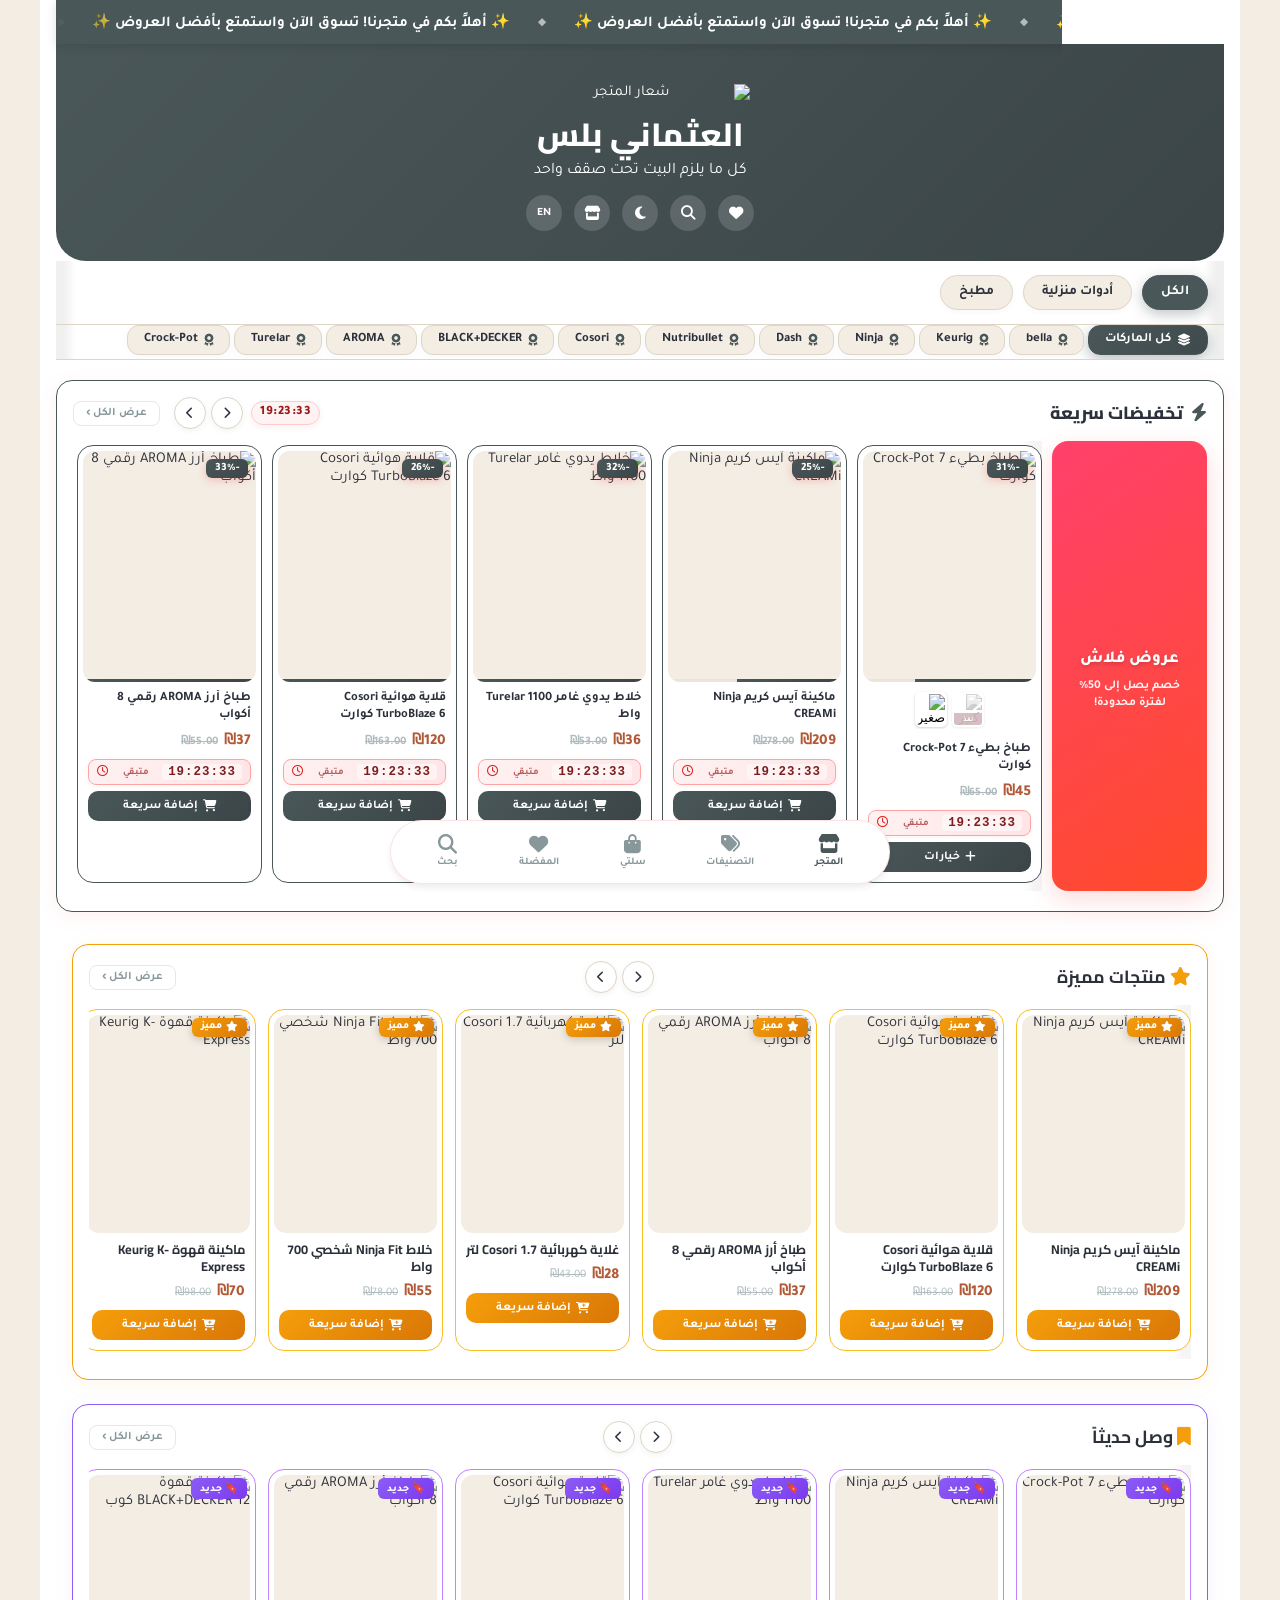
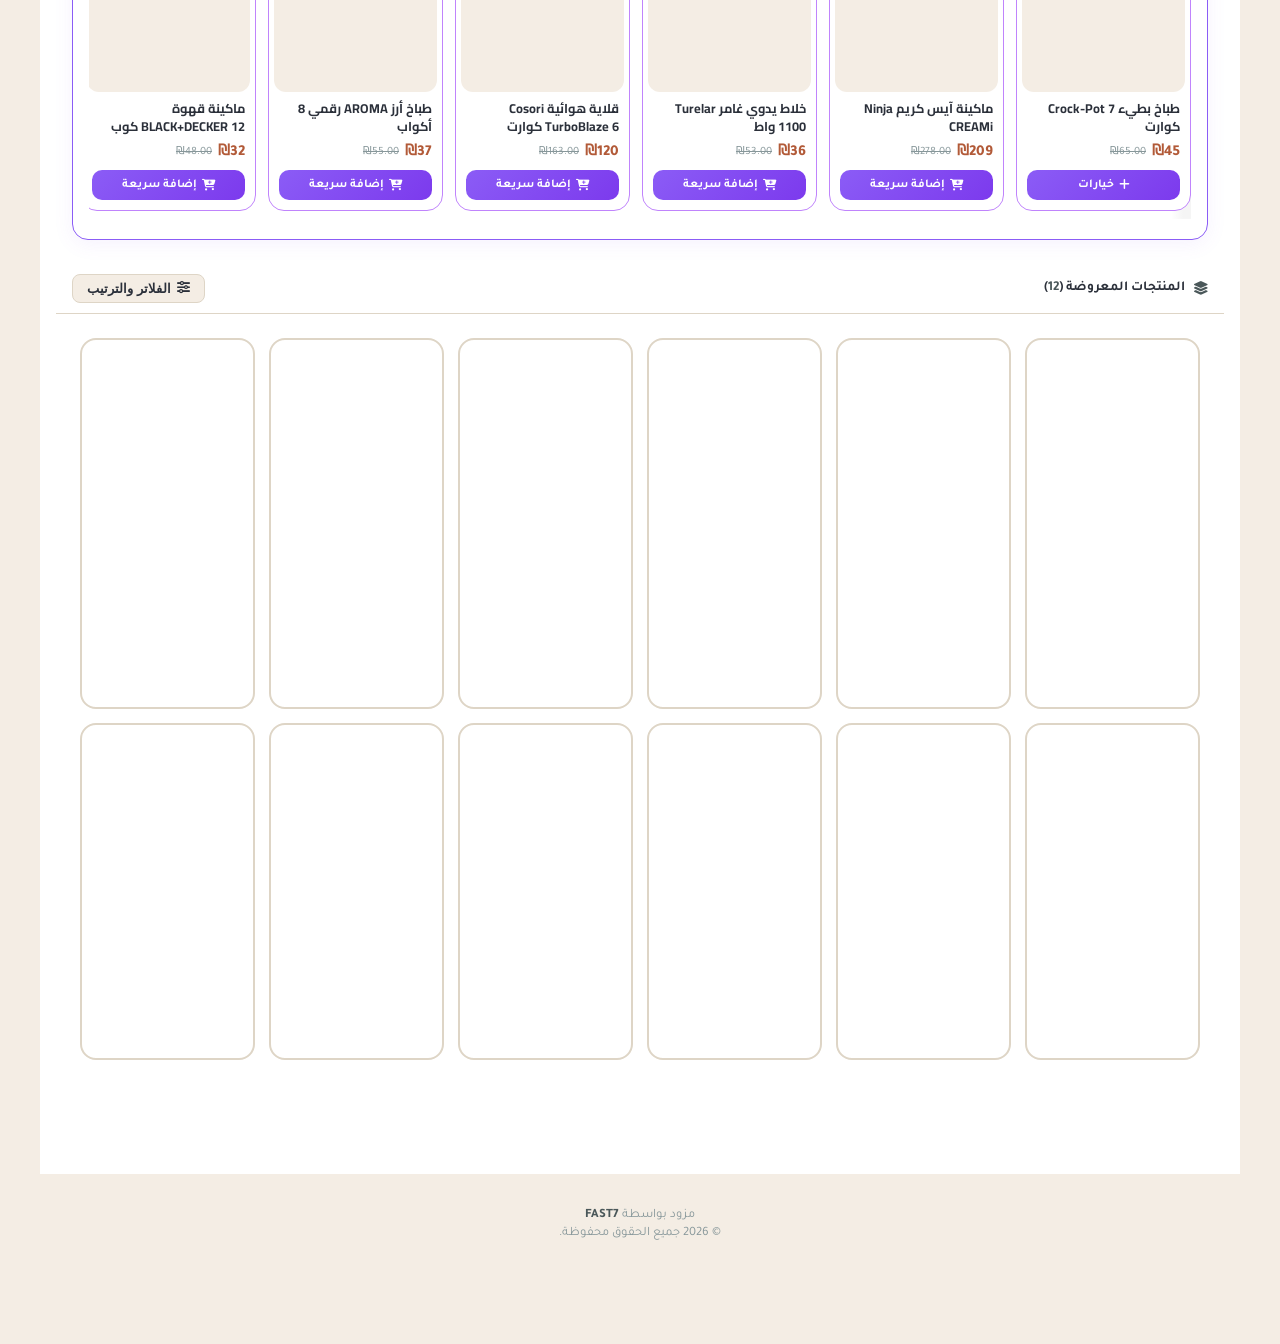
==== commit d156f583: "Add files via upload" ====
--- a/default/index.html
+++ b/default/index.html
@@ -15,9 +15,9 @@
       window.location.replace('maintenance.html');
     }
   </script>
-    <link rel="stylesheet" href="../../fonts/fontawesome/css/all.min.css">
+    <link rel="stylesheet" href="fonts/fontawesome/css/all.min.css">
 
-    <link rel="stylesheet" href="../../fonts/fonts.css">
+    <link rel="stylesheet" href="fonts/fonts.css">
 
   <link rel="stylesheet" href="css/style.css">
 </head>
--- a/default/fonts/fonts.css
+++ b/default/fonts/fonts.css
@@ -0,0 +1,261 @@
+/* Local fonts for FAST7 */
+@font-face {
+  font-family: 'Cairo';
+  font-style: normal;
+  font-weight: 400;
+  font-display: swap;
+  src: url(./cairo/cairo_1.woff2) format('woff2');
+  unicode-range: U+0600-06FF, U+0750-077F, U+0870-088E, U+0890-0891, U+0897-08E1, U+08E3-08FF, U+200C-200E, U+2010-2011, U+204F, U+2E41, U+FB50-FDFF, U+FE70-FE74, U+FE76-FEFC, U+102E0-102FB, U+10E60-10E7E, U+10EC2-10EC4, U+10EFC-10EFF, U+1EE00-1EE03, U+1EE05-1EE1F, U+1EE21-1EE22, U+1EE24, U+1EE27, U+1EE29-1EE32, U+1EE34-1EE37, U+1EE39, U+1EE3B, U+1EE42, U+1EE47, U+1EE49, U+1EE4B, U+1EE4D-1EE4F, U+1EE51-1EE52, U+1EE54, U+1EE57, U+1EE59, U+1EE5B, U+1EE5D, U+1EE5F, U+1EE61-1EE62, U+1EE64, U+1EE67-1EE6A, U+1EE6C-1EE72, U+1EE74-1EE77, U+1EE79-1EE7C, U+1EE7E, U+1EE80-1EE89, U+1EE8B-1EE9B, U+1EEA1-1EEA3, U+1EEA5-1EEA9, U+1EEAB-1EEBB, U+1EEF0-1EEF1;
+}
+
+@font-face {
+  font-family: 'Cairo';
+  font-style: normal;
+  font-weight: 400;
+  font-display: swap;
+  src: url(./cairo/cairo_2.woff2) format('woff2');
+  unicode-range: U+0100-02BA, U+02BD-02C5, U+02C7-02CC, U+02CE-02D7, U+02DD-02FF, U+0304, U+0308, U+0329, U+1D00-1DBF, U+1E00-1E9F, U+1EF2-1EFF, U+2020, U+20A0-20AB, U+20AD-20C0, U+2113, U+2C60-2C7F, U+A720-A7FF;
+}
+
+@font-face {
+  font-family: 'Cairo';
+  font-style: normal;
+  font-weight: 400;
+  font-display: swap;
+  src: url(./cairo/cairo_3.woff2) format('woff2');
+  unicode-range: U+0000-00FF, U+0131, U+0152-0153, U+02BB-02BC, U+02C6, U+02DA, U+02DC, U+0304, U+0308, U+0329, U+2000-206F, U+20AC, U+2122, U+2191, U+2193, U+2212, U+2215, U+FEFF, U+FFFD;
+}
+
+@font-face {
+  font-family: 'Cairo';
+  font-style: normal;
+  font-weight: 500;
+  font-display: swap;
+  src: url(./cairo/cairo_4.woff2) format('woff2');
+  unicode-range: U+0600-06FF, U+0750-077F, U+0870-088E, U+0890-0891, U+0897-08E1, U+08E3-08FF, U+200C-200E, U+2010-2011, U+204F, U+2E41, U+FB50-FDFF, U+FE70-FE74, U+FE76-FEFC, U+102E0-102FB, U+10E60-10E7E, U+10EC2-10EC4, U+10EFC-10EFF, U+1EE00-1EE03, U+1EE05-1EE1F, U+1EE21-1EE22, U+1EE24, U+1EE27, U+1EE29-1EE32, U+1EE34-1EE37, U+1EE39, U+1EE3B, U+1EE42, U+1EE47, U+1EE49, U+1EE4B, U+1EE4D-1EE4F, U+1EE51-1EE52, U+1EE54, U+1EE57, U+1EE59, U+1EE5B, U+1EE5D, U+1EE5F, U+1EE61-1EE62, U+1EE64, U+1EE67-1EE6A, U+1EE6C-1EE72, U+1EE74-1EE77, U+1EE79-1EE7C, U+1EE7E, U+1EE80-1EE89, U+1EE8B-1EE9B, U+1EEA1-1EEA3, U+1EEA5-1EEA9, U+1EEAB-1EEBB, U+1EEF0-1EEF1;
+}
+
+@font-face {
+  font-family: 'Cairo';
+  font-style: normal;
+  font-weight: 500;
+  font-display: swap;
+  src: url(./cairo/cairo_5.woff2) format('woff2');
+  unicode-range: U+0100-02BA, U+02BD-02C5, U+02C7-02CC, U+02CE-02D7, U+02DD-02FF, U+0304, U+0308, U+0329, U+1D00-1DBF, U+1E00-1E9F, U+1EF2-1EFF, U+2020, U+20A0-20AB, U+20AD-20C0, U+2113, U+2C60-2C7F, U+A720-A7FF;
+}
+
+@font-face {
+  font-family: 'Cairo';
+  font-style: normal;
+  font-weight: 500;
+  font-display: swap;
+  src: url(./cairo/cairo_6.woff2) format('woff2');
+  unicode-range: U+0000-00FF, U+0131, U+0152-0153, U+02BB-02BC, U+02C6, U+02DA, U+02DC, U+0304, U+0308, U+0329, U+2000-206F, U+20AC, U+2122, U+2191, U+2193, U+2212, U+2215, U+FEFF, U+FFFD;
+}
+
+@font-face {
+  font-family: 'Cairo';
+  font-style: normal;
+  font-weight: 600;
+  font-display: swap;
+  src: url(./cairo/cairo_7.woff2) format('woff2');
+  unicode-range: U+0600-06FF, U+0750-077F, U+0870-088E, U+0890-0891, U+0897-08E1, U+08E3-08FF, U+200C-200E, U+2010-2011, U+204F, U+2E41, U+FB50-FDFF, U+FE70-FE74, U+FE76-FEFC, U+102E0-102FB, U+10E60-10E7E, U+10EC2-10EC4, U+10EFC-10EFF, U+1EE00-1EE03, U+1EE05-1EE1F, U+1EE21-1EE22, U+1EE24, U+1EE27, U+1EE29-1EE32, U+1EE34-1EE37, U+1EE39, U+1EE3B, U+1EE42, U+1EE47, U+1EE49, U+1EE4B, U+1EE4D-1EE4F, U+1EE51-1EE52, U+1EE54, U+1EE57, U+1EE59, U+1EE5B, U+1EE5D, U+1EE5F, U+1EE61-1EE62, U+1EE64, U+1EE67-1EE6A, U+1EE6C-1EE72, U+1EE74-1EE77, U+1EE79-1EE7C, U+1EE7E, U+1EE80-1EE89, U+1EE8B-1EE9B, U+1EEA1-1EEA3, U+1EEA5-1EEA9, U+1EEAB-1EEBB, U+1EEF0-1EEF1;
+}
+
+@font-face {
+  font-family: 'Cairo';
+  font-style: normal;
+  font-weight: 600;
+  font-display: swap;
+  src: url(./cairo/cairo_8.woff2) format('woff2');
+  unicode-range: U+0100-02BA, U+02BD-02C5, U+02C7-02CC, U+02CE-02D7, U+02DD-02FF, U+0304, U+0308, U+0329, U+1D00-1DBF, U+1E00-1E9F, U+1EF2-1EFF, U+2020, U+20A0-20AB, U+20AD-20C0, U+2113, U+2C60-2C7F, U+A720-A7FF;
+}
+
+@font-face {
+  font-family: 'Cairo';
+  font-style: normal;
+  font-weight: 600;
+  font-display: swap;
+  src: url(./cairo/cairo_9.woff2) format('woff2');
+  unicode-range: U+0000-00FF, U+0131, U+0152-0153, U+02BB-02BC, U+02C6, U+02DA, U+02DC, U+0304, U+0308, U+0329, U+2000-206F, U+20AC, U+2122, U+2191, U+2193, U+2212, U+2215, U+FEFF, U+FFFD;
+}
+
+@font-face {
+  font-family: 'Cairo';
+  font-style: normal;
+  font-weight: 700;
+  font-display: swap;
+  src: url(./cairo/cairo_10.woff2) format('woff2');
+  unicode-range: U+0600-06FF, U+0750-077F, U+0870-088E, U+0890-0891, U+0897-08E1, U+08E3-08FF, U+200C-200E, U+2010-2011, U+204F, U+2E41, U+FB50-FDFF, U+FE70-FE74, U+FE76-FEFC, U+102E0-102FB, U+10E60-10E7E, U+10EC2-10EC4, U+10EFC-10EFF, U+1EE00-1EE03, U+1EE05-1EE1F, U+1EE21-1EE22, U+1EE24, U+1EE27, U+1EE29-1EE32, U+1EE34-1EE37, U+1EE39, U+1EE3B, U+1EE42, U+1EE47, U+1EE49, U+1EE4B, U+1EE4D-1EE4F, U+1EE51-1EE52, U+1EE54, U+1EE57, U+1EE59, U+1EE5B, U+1EE5D, U+1EE5F, U+1EE61-1EE62, U+1EE64, U+1EE67-1EE6A, U+1EE6C-1EE72, U+1EE74-1EE77, U+1EE79-1EE7C, U+1EE7E, U+1EE80-1EE89, U+1EE8B-1EE9B, U+1EEA1-1EEA3, U+1EEA5-1EEA9, U+1EEAB-1EEBB, U+1EEF0-1EEF1;
+}
+
+@font-face {
+  font-family: 'Cairo';
+  font-style: normal;
+  font-weight: 700;
+  font-display: swap;
+  src: url(./cairo/cairo_11.woff2) format('woff2');
+  unicode-range: U+0100-02BA, U+02BD-02C5, U+02C7-02CC, U+02CE-02D7, U+02DD-02FF, U+0304, U+0308, U+0329, U+1D00-1DBF, U+1E00-1E9F, U+1EF2-1EFF, U+2020, U+20A0-20AB, U+20AD-20C0, U+2113, U+2C60-2C7F, U+A720-A7FF;
+}
+
+@font-face {
+  font-family: 'Cairo';
+  font-style: normal;
+  font-weight: 700;
+  font-display: swap;
+  src: url(./cairo/cairo_12.woff2) format('woff2');
+  unicode-range: U+0000-00FF, U+0131, U+0152-0153, U+02BB-02BC, U+02C6, U+02DA, U+02DC, U+0304, U+0308, U+0329, U+2000-206F, U+20AC, U+2122, U+2191, U+2193, U+2212, U+2215, U+FEFF, U+FFFD;
+}
+
+@font-face {
+  font-family: 'Cairo';
+  font-style: normal;
+  font-weight: 800;
+  font-display: swap;
+  src: url(./cairo/cairo_13.woff2) format('woff2');
+  unicode-range: U+0600-06FF, U+0750-077F, U+0870-088E, U+0890-0891, U+0897-08E1, U+08E3-08FF, U+200C-200E, U+2010-2011, U+204F, U+2E41, U+FB50-FDFF, U+FE70-FE74, U+FE76-FEFC, U+102E0-102FB, U+10E60-10E7E, U+10EC2-10EC4, U+10EFC-10EFF, U+1EE00-1EE03, U+1EE05-1EE1F, U+1EE21-1EE22, U+1EE24, U+1EE27, U+1EE29-1EE32, U+1EE34-1EE37, U+1EE39, U+1EE3B, U+1EE42, U+1EE47, U+1EE49, U+1EE4B, U+1EE4D-1EE4F, U+1EE51-1EE52, U+1EE54, U+1EE57, U+1EE59, U+1EE5B, U+1EE5D, U+1EE5F, U+1EE61-1EE62, U+1EE64, U+1EE67-1EE6A, U+1EE6C-1EE72, U+1EE74-1EE77, U+1EE79-1EE7C, U+1EE7E, U+1EE80-1EE89, U+1EE8B-1EE9B, U+1EEA1-1EEA3, U+1EEA5-1EEA9, U+1EEAB-1EEBB, U+1EEF0-1EEF1;
+}
+
+@font-face {
+  font-family: 'Cairo';
+  font-style: normal;
+  font-weight: 800;
+  font-display: swap;
+  src: url(./cairo/cairo_14.woff2) format('woff2');
+  unicode-range: U+0100-02BA, U+02BD-02C5, U+02C7-02CC, U+02CE-02D7, U+02DD-02FF, U+0304, U+0308, U+0329, U+1D00-1DBF, U+1E00-1E9F, U+1EF2-1EFF, U+2020, U+20A0-20AB, U+20AD-20C0, U+2113, U+2C60-2C7F, U+A720-A7FF;
+}
+
+@font-face {
+  font-family: 'Cairo';
+  font-style: normal;
+  font-weight: 800;
+  font-display: swap;
+  src: url(./cairo/cairo_15.woff2) format('woff2');
+  unicode-range: U+0000-00FF, U+0131, U+0152-0153, U+02BB-02BC, U+02C6, U+02DA, U+02DC, U+0304, U+0308, U+0329, U+2000-206F, U+20AC, U+2122, U+2191, U+2193, U+2212, U+2215, U+FEFF, U+FFFD;
+}
+
+@font-face {
+  font-family: 'Cairo';
+  font-style: normal;
+  font-weight: 900;
+  font-display: swap;
+  src: url(./cairo/cairo_16.woff2) format('woff2');
+  unicode-range: U+0600-06FF, U+0750-077F, U+0870-088E, U+0890-0891, U+0897-08E1, U+08E3-08FF, U+200C-200E, U+2010-2011, U+204F, U+2E41, U+FB50-FDFF, U+FE70-FE74, U+FE76-FEFC, U+102E0-102FB, U+10E60-10E7E, U+10EC2-10EC4, U+10EFC-10EFF, U+1EE00-1EE03, U+1EE05-1EE1F, U+1EE21-1EE22, U+1EE24, U+1EE27, U+1EE29-1EE32, U+1EE34-1EE37, U+1EE39, U+1EE3B, U+1EE42, U+1EE47, U+1EE49, U+1EE4B, U+1EE4D-1EE4F, U+1EE51-1EE52, U+1EE54, U+1EE57, U+1EE59, U+1EE5B, U+1EE5D, U+1EE5F, U+1EE61-1EE62, U+1EE64, U+1EE67-1EE6A, U+1EE6C-1EE72, U+1EE74-1EE77, U+1EE79-1EE7C, U+1EE7E, U+1EE80-1EE89, U+1EE8B-1EE9B, U+1EEA1-1EEA3, U+1EEA5-1EEA9, U+1EEAB-1EEBB, U+1EEF0-1EEF1;
+}
+
+@font-face {
+  font-family: 'Cairo';
+  font-style: normal;
+  font-weight: 900;
+  font-display: swap;
+  src: url(./cairo/cairo_17.woff2) format('woff2');
+  unicode-range: U+0100-02BA, U+02BD-02C5, U+02C7-02CC, U+02CE-02D7, U+02DD-02FF, U+0304, U+0308, U+0329, U+1D00-1DBF, U+1E00-1E9F, U+1EF2-1EFF, U+2020, U+20A0-20AB, U+20AD-20C0, U+2113, U+2C60-2C7F, U+A720-A7FF;
+}
+
+@font-face {
+  font-family: 'Cairo';
+  font-style: normal;
+  font-weight: 900;
+  font-display: swap;
+  src: url(./cairo/cairo_18.woff2) format('woff2');
+  unicode-range: U+0000-00FF, U+0131, U+0152-0153, U+02BB-02BC, U+02C6, U+02DA, U+02DC, U+0304, U+0308, U+0329, U+2000-206F, U+20AC, U+2122, U+2191, U+2193, U+2212, U+2215, U+FEFF, U+FFFD;
+}
+
+@font-face {
+  font-family: 'Cairo';
+  font-style: normal;
+  font-weight: 1000;
+  font-display: swap;
+  src: url(./cairo/cairo_19.woff2) format('woff2');
+  unicode-range: U+0600-06FF, U+0750-077F, U+0870-088E, U+0890-0891, U+0897-08E1, U+08E3-08FF, U+200C-200E, U+2010-2011, U+204F, U+2E41, U+FB50-FDFF, U+FE70-FE74, U+FE76-FEFC, U+102E0-102FB, U+10E60-10E7E, U+10EC2-10EC4, U+10EFC-10EFF, U+1EE00-1EE03, U+1EE05-1EE1F, U+1EE21-1EE22, U+1EE24, U+1EE27, U+1EE29-1EE32, U+1EE34-1EE37, U+1EE39, U+1EE3B, U+1EE42, U+1EE47, U+1EE49, U+1EE4B, U+1EE4D-1EE4F, U+1EE51-1EE52, U+1EE54, U+1EE57, U+1EE59, U+1EE5B, U+1EE5D, U+1EE5F, U+1EE61-1EE62, U+1EE64, U+1EE67-1EE6A, U+1EE6C-1EE72, U+1EE74-1EE77, U+1EE79-1EE7C, U+1EE7E, U+1EE80-1EE89, U+1EE8B-1EE9B, U+1EEA1-1EEA3, U+1EEA5-1EEA9, U+1EEAB-1EEBB, U+1EEF0-1EEF1;
+}
+
+@font-face {
+  font-family: 'Cairo';
+  font-style: normal;
+  font-weight: 1000;
+  font-display: swap;
+  src: url(./cairo/cairo_20.woff2) format('woff2');
+  unicode-range: U+0100-02BA, U+02BD-02C5, U+02C7-02CC, U+02CE-02D7, U+02DD-02FF, U+0304, U+0308, U+0329, U+1D00-1DBF, U+1E00-1E9F, U+1EF2-1EFF, U+2020, U+20A0-20AB, U+20AD-20C0, U+2113, U+2C60-2C7F, U+A720-A7FF;
+}
+
+@font-face {
+  font-family: 'Cairo';
+  font-style: normal;
+  font-weight: 1000;
+  font-display: swap;
+  src: url(./cairo/cairo_21.woff2) format('woff2');
+  unicode-range: U+0000-00FF, U+0131, U+0152-0153, U+02BB-02BC, U+02C6, U+02DA, U+02DC, U+0304, U+0308, U+0329, U+2000-206F, U+20AC, U+2122, U+2191, U+2193, U+2212, U+2215, U+FEFF, U+FFFD;
+}
+
+@font-face {
+  font-family: 'Tajawal';
+  font-style: normal;
+  font-weight: 400;
+  font-display: swap;
+  src: url(./tajawal/tajawal_1.woff2) format('woff2');
+  unicode-range: U+0600-06FF, U+0750-077F, U+0870-088E, U+0890-0891, U+0897-08E1, U+08E3-08FF, U+200C-200E, U+2010-2011, U+204F, U+2E41, U+FB50-FDFF, U+FE70-FE74, U+FE76-FEFC, U+102E0-102FB, U+10E60-10E7E, U+10EC2-10EC4, U+10EFC-10EFF, U+1EE00-1EE03, U+1EE05-1EE1F, U+1EE21-1EE22, U+1EE24, U+1EE27, U+1EE29-1EE32, U+1EE34-1EE37, U+1EE39, U+1EE3B, U+1EE42, U+1EE47, U+1EE49, U+1EE4B, U+1EE4D-1EE4F, U+1EE51-1EE52, U+1EE54, U+1EE57, U+1EE59, U+1EE5B, U+1EE5D, U+1EE5F, U+1EE61-1EE62, U+1EE64, U+1EE67-1EE6A, U+1EE6C-1EE72, U+1EE74-1EE77, U+1EE79-1EE7C, U+1EE7E, U+1EE80-1EE89, U+1EE8B-1EE9B, U+1EEA1-1EEA3, U+1EEA5-1EEA9, U+1EEAB-1EEBB, U+1EEF0-1EEF1;
+}
+
+@font-face {
+  font-family: 'Tajawal';
+  font-style: normal;
+  font-weight: 400;
+  font-display: swap;
+  src: url(./tajawal/tajawal_2.woff2) format('woff2');
+  unicode-range: U+0000-00FF, U+0131, U+0152-0153, U+02BB-02BC, U+02C6, U+02DA, U+02DC, U+0304, U+0308, U+0329, U+2000-206F, U+20AC, U+2122, U+2191, U+2193, U+2212, U+2215, U+FEFF, U+FFFD;
+}
+
+@font-face {
+  font-family: 'Tajawal';
+  font-style: normal;
+  font-weight: 500;
+  font-display: swap;
+  src: url(./tajawal/tajawal_3.woff2) format('woff2');
+  unicode-range: U+0600-06FF, U+0750-077F, U+0870-088E, U+0890-0891, U+0897-08E1, U+08E3-08FF, U+200C-200E, U+2010-2011, U+204F, U+2E41, U+FB50-FDFF, U+FE70-FE74, U+FE76-FEFC, U+102E0-102FB, U+10E60-10E7E, U+10EC2-10EC4, U+10EFC-10EFF, U+1EE00-1EE03, U+1EE05-1EE1F, U+1EE21-1EE22, U+1EE24, U+1EE27, U+1EE29-1EE32, U+1EE34-1EE37, U+1EE39, U+1EE3B, U+1EE42, U+1EE47, U+1EE49, U+1EE4B, U+1EE4D-1EE4F, U+1EE51-1EE52, U+1EE54, U+1EE57, U+1EE59, U+1EE5B, U+1EE5D, U+1EE5F, U+1EE61-1EE62, U+1EE64, U+1EE67-1EE6A, U+1EE6C-1EE72, U+1EE74-1EE77, U+1EE79-1EE7C, U+1EE7E, U+1EE80-1EE89, U+1EE8B-1EE9B, U+1EEA1-1EEA3, U+1EEA5-1EEA9, U+1EEAB-1EEBB, U+1EEF0-1EEF1;
+}
+
+@font-face {
+  font-family: 'Tajawal';
+  font-style: normal;
+  font-weight: 500;
+  font-display: swap;
+  src: url(./tajawal/tajawal_4.woff2) format('woff2');
+  unicode-range: U+0000-00FF, U+0131, U+0152-0153, U+02BB-02BC, U+02C6, U+02DA, U+02DC, U+0304, U+0308, U+0329, U+2000-206F, U+20AC, U+2122, U+2191, U+2193, U+2212, U+2215, U+FEFF, U+FFFD;
+}
+
+@font-face {
+  font-family: 'Tajawal';
+  font-style: normal;
+  font-weight: 700;
+  font-display: swap;
+  src: url(./tajawal/tajawal_5.woff2) format('woff2');
+  unicode-range: U+0600-06FF, U+0750-077F, U+0870-088E, U+0890-0891, U+0897-08E1, U+08E3-08FF, U+200C-200E, U+2010-2011, U+204F, U+2E41, U+FB50-FDFF, U+FE70-FE74, U+FE76-FEFC, U+102E0-102FB, U+10E60-10E7E, U+10EC2-10EC4, U+10EFC-10EFF, U+1EE00-1EE03, U+1EE05-1EE1F, U+1EE21-1EE22, U+1EE24, U+1EE27, U+1EE29-1EE32, U+1EE34-1EE37, U+1EE39, U+1EE3B, U+1EE42, U+1EE47, U+1EE49, U+1EE4B, U+1EE4D-1EE4F, U+1EE51-1EE52, U+1EE54, U+1EE57, U+1EE59, U+1EE5B, U+1EE5D, U+1EE5F, U+1EE61-1EE62, U+1EE64, U+1EE67-1EE6A, U+1EE6C-1EE72, U+1EE74-1EE77, U+1EE79-1EE7C, U+1EE7E, U+1EE80-1EE89, U+1EE8B-1EE9B, U+1EEA1-1EEA3, U+1EEA5-1EEA9, U+1EEAB-1EEBB, U+1EEF0-1EEF1;
+}
+
+@font-face {
+  font-family: 'Tajawal';
+  font-style: normal;
+  font-weight: 700;
+  font-display: swap;
+  src: url(./tajawal/tajawal_6.woff2) format('woff2');
+  unicode-range: U+0000-00FF, U+0131, U+0152-0153, U+02BB-02BC, U+02C6, U+02DA, U+02DC, U+0304, U+0308, U+0329, U+2000-206F, U+20AC, U+2122, U+2191, U+2193, U+2212, U+2215, U+FEFF, U+FFFD;
+}
+
+@font-face {
+  font-family: 'Tajawal';
+  font-style: normal;
+  font-weight: 800;
+  font-display: swap;
+  src: url(./tajawal/tajawal_7.woff2) format('woff2');
+  unicode-range: U+0600-06FF, U+0750-077F, U+0870-088E, U+0890-0891, U+0897-08E1, U+08E3-08FF, U+200C-200E, U+2010-2011, U+204F, U+2E41, U+FB50-FDFF, U+FE70-FE74, U+FE76-FEFC, U+102E0-102FB, U+10E60-10E7E, U+10EC2-10EC4, U+10EFC-10EFF, U+1EE00-1EE03, U+1EE05-1EE1F, U+1EE21-1EE22, U+1EE24, U+1EE27, U+1EE29-1EE32, U+1EE34-1EE37, U+1EE39, U+1EE3B, U+1EE42, U+1EE47, U+1EE49, U+1EE4B, U+1EE4D-1EE4F, U+1EE51-1EE52, U+1EE54, U+1EE57, U+1EE59, U+1EE5B, U+1EE5D, U+1EE5F, U+1EE61-1EE62, U+1EE64, U+1EE67-1EE6A, U+1EE6C-1EE72, U+1EE74-1EE77, U+1EE79-1EE7C, U+1EE7E, U+1EE80-1EE89, U+1EE8B-1EE9B, U+1EEA1-1EEA3, U+1EEA5-1EEA9, U+1EEAB-1EEBB, U+1EEF0-1EEF1;
+}
+
+@font-face {
+  font-family: 'Tajawal';
+  font-style: normal;
+  font-weight: 800;
+  font-display: swap;
+  src: url(./tajawal/tajawal_8.woff2) format('woff2');
+  unicode-range: U+0000-00FF, U+0131, U+0152-0153, U+02BB-02BC, U+02C6, U+02DA, U+02DC, U+0304, U+0308, U+0329, U+2000-206F, U+20AC, U+2122, U+2191, U+2193, U+2212, U+2215, U+FEFF, U+FFFD;
+}
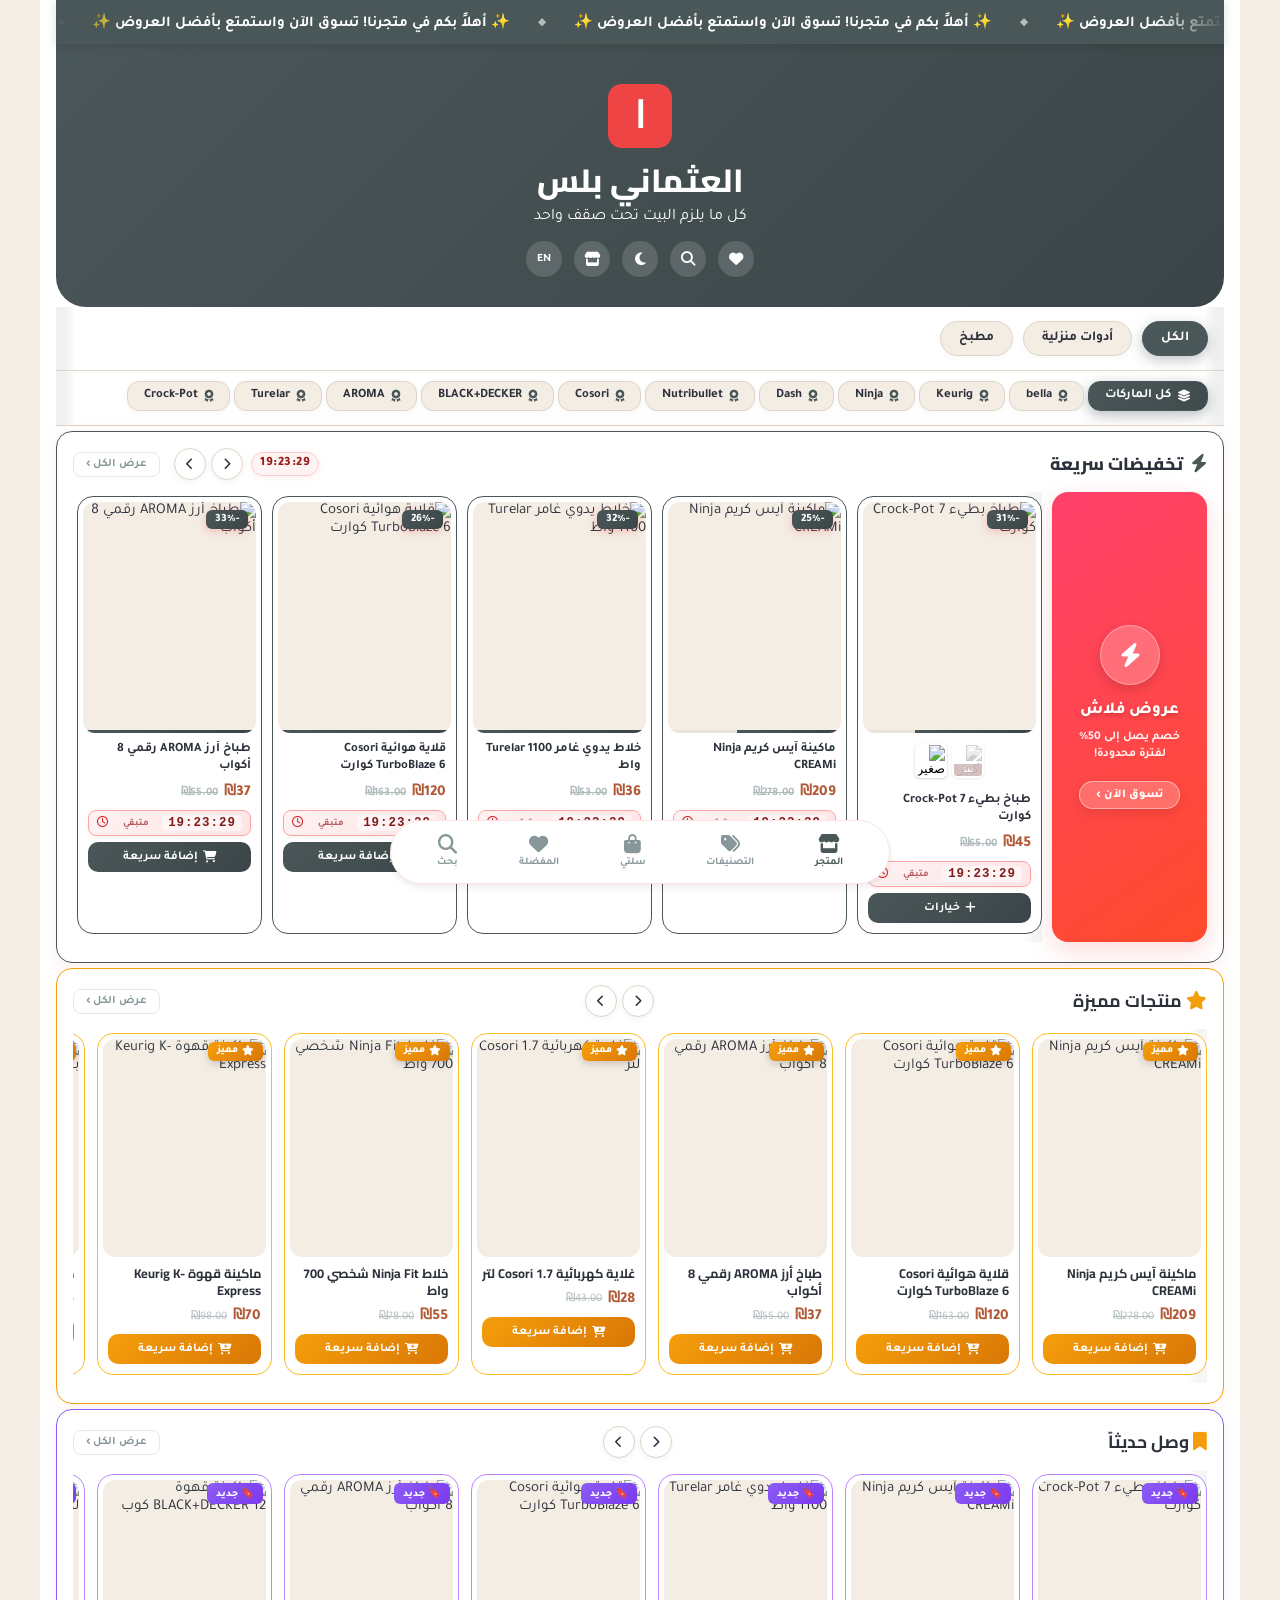
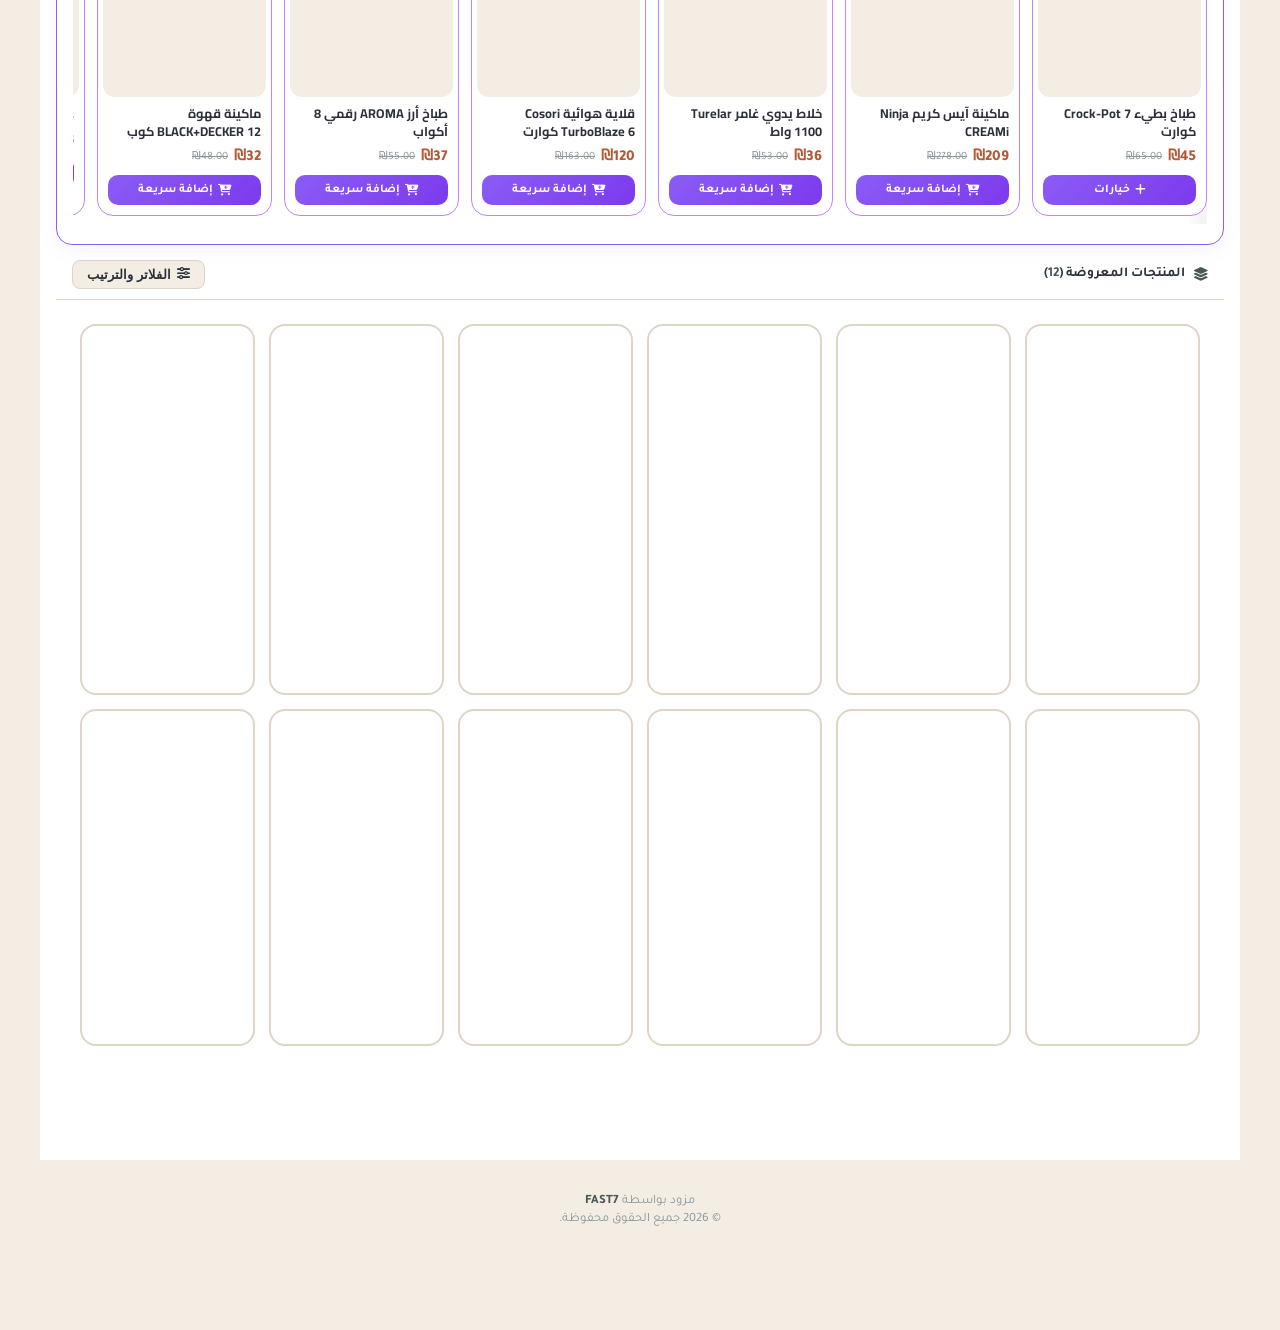
==== commit eaab3b62: "Add files via upload" ====
--- a/default/index.html
+++ b/default/index.html
@@ -67,7 +67,7 @@
     <div class="page active" id="homePage">
       <div class="cat-filters" id="catFilters"></div>
       <div class="brand-filters" id="brandFilters"
-        style="display:flex;flex-wrap:nowrap;gap:4px;padding:0 16px 4px;overflow-x:auto;flex-shrink:0"></div>
+        style="display:flex;flex-wrap:nowrap;gap:4px;overflow-x:auto;flex-shrink:0"></div>
       <div style="position:relative" id="bannerSliderWrap"><div class="banner-slider" id="bannerSlider"></div></div>
       <!-- Daily Flash Sales Section -->
       <div id="flashSaleSection" class="flash-section" style="display:none">
--- a/default/css/style.css
+++ b/default/css/style.css
@@ -1,4 +1,4 @@
-:root {
+﻿:root {
   --accent: #ef4444;
   --accent-hover: #dc2626;
   --whatsapp: #25D366;
@@ -1880,7 +1880,6 @@
 
 .detail-header {
   position: relative;
-  top: 100px;
   padding: 12px;
   background: var(--card)
 }
@@ -2287,7 +2286,7 @@
 /* ========== FEATURED SECTION ========= */
 #featuredSection {
   position: relative;
-  margin: 0 16px 24px;
+  margin: 5px 0 5px;
   background: var(--card);
   border-radius: var(--card-radius, 16px);
   padding: 16px 16px 20px;
@@ -2326,7 +2325,7 @@
 /* ========== MOST SOLD SECTION ========= */
 #mostSoldSection {
   position: relative;
-  margin: 0 16px 24px;
+  margin: 5px 0 5px;
   background: var(--card);
   border-radius: var(--card-radius, 16px);
   padding: 16px 16px 20px;
@@ -2388,7 +2387,7 @@
 
 #newArrivalSection {
   position: relative;
-  margin: 0 16px 24px;
+  margin: 5px 0 5px;
   background: var(--card);
   border-radius: var(--card-radius, 16px);
   padding: 16px 16px 20px;
@@ -2437,7 +2436,7 @@
 /* ========== HALF PRICE SECTION ========= */
 #halfPriceSection {
   position: relative;
-  margin: 0 16px 24px;
+  margin: 5px 0 5px;
   background: var(--card);
   border-radius: var(--card-radius, 16px);
   padding: 16px 16px 20px;
@@ -3052,11 +3051,11 @@
   .fs-intro-card .hp-intro-cta {
     font-size: .62rem;
     padding: 4px 8px;
+  }
+
+.hp-scroll-wrap {
+    gap: 8px;
   }
-
-  .hp-scroll-wrap {
-    gap: 8px;
-  }
 
   .related-scroll .mini-card {
     width: calc((100% - 12px) / 2);
@@ -3067,7 +3066,7 @@
 /* ========== OFFERS SECTION ========= */
 #offersSection {
   position: relative;
-  margin: 0 16px 24px;
+  margin: 5px 0 5px;
   background: var(--card);
   border-radius: var(--card-radius, 16px);
   padding: 16px 16px 20px;
@@ -3388,7 +3387,7 @@
 }
 
 #storeInfoSheet .sheet-header-text {
-  min-width: 0
+  min-width: auto
 }
 
 #storeInfoSheet .sheet-header h2 {
@@ -5281,6 +5280,15 @@
   gap: 4px;
   flex-shrink: 0
 }
+
+@media (max-width: 480px) {
+  .admin-prod-actions {
+    flex-direction: column;
+    align-items: center;
+  }
+}
+
+
 
 /* Admin Form */
 .admin-grid {
@@ -7794,7 +7802,7 @@
 /* ========== FLASH SALES SECTION ========= */
 #flashSaleSection {
   position: relative;
-  margin: 20px 0 32px;
+  margin: 5px 0 5px;
   background: var(--card);
   border-radius: var(--card-radius, 16px);
   padding: 16px 16px 20px;
@@ -9840,8 +9848,8 @@
 }
 
 @keyframes moveTextSeamless {
-  from { transform: translateX(0); }
-  to   { transform: translateX(-50%); }
+  from { transform: translateX(-50%); }
+  to   { transform: translateX(0); }
 }
 
 @media (max-width: 768px) {
@@ -9912,3 +9920,60 @@
   transform: translateY(-3px) scale(1.02);
   box-shadow: 0 8px 24px rgba(0,0,0,0.2);
 }
+
+/* Intro card on small phones: small CTA (kept here last so it wins) */
+@media (max-width: 480px) {
+  .fs-intro-card,
+  .hp-intro-card {
+    width: 100px !important;
+  }
+
+  .fs-viewall-card {
+    width: 100px !important;
+  }
+
+  .fs-intro-card .hp-intro-title,
+  .hp-intro-card .hp-intro-title {
+    font-size: 0.65rem !important;
+  }
+
+  .fs-intro-card .hp-intro-sub,
+  .hp-intro-card .hp-intro-sub {
+    font-size: 0.55rem !important;
+  }
+
+.fs-intro-card .hp-intro-cta,
+  .hp-intro-card .hp-intro-cta {
+    font-size: 0.40rem !important;
+  }
+}
+
+/* Small phones: keep live appearance preview pinned at top */
+.app-admin-row { flex-wrap: wrap }
+@media (max-width: 1024px) {
+  .app-preview-col {
+    order: -1;
+    width: 100% !important;
+    position: relative;
+    top: 0;
+    z-index: 60;
+    background: var(--bg, #f8fafc);
+    padding: 10px 0 12px;
+    align-self: flex-start;
+  }
+  .app-preview-col > div,
+  .app-preview-col .app-preview-box { display: block }
+  .app-preview-col .app-preview-box {
+    max-width: 300px;
+    width: 100%;
+    margin: 0 auto
+  }
+}
+@media (max-width: 480px) {
+  .card-timer-label {
+    font-size: 0.3rem !important;
+  }
+  .card-timer-val {
+    font-size: 0.35rem !important;
+  }
+}
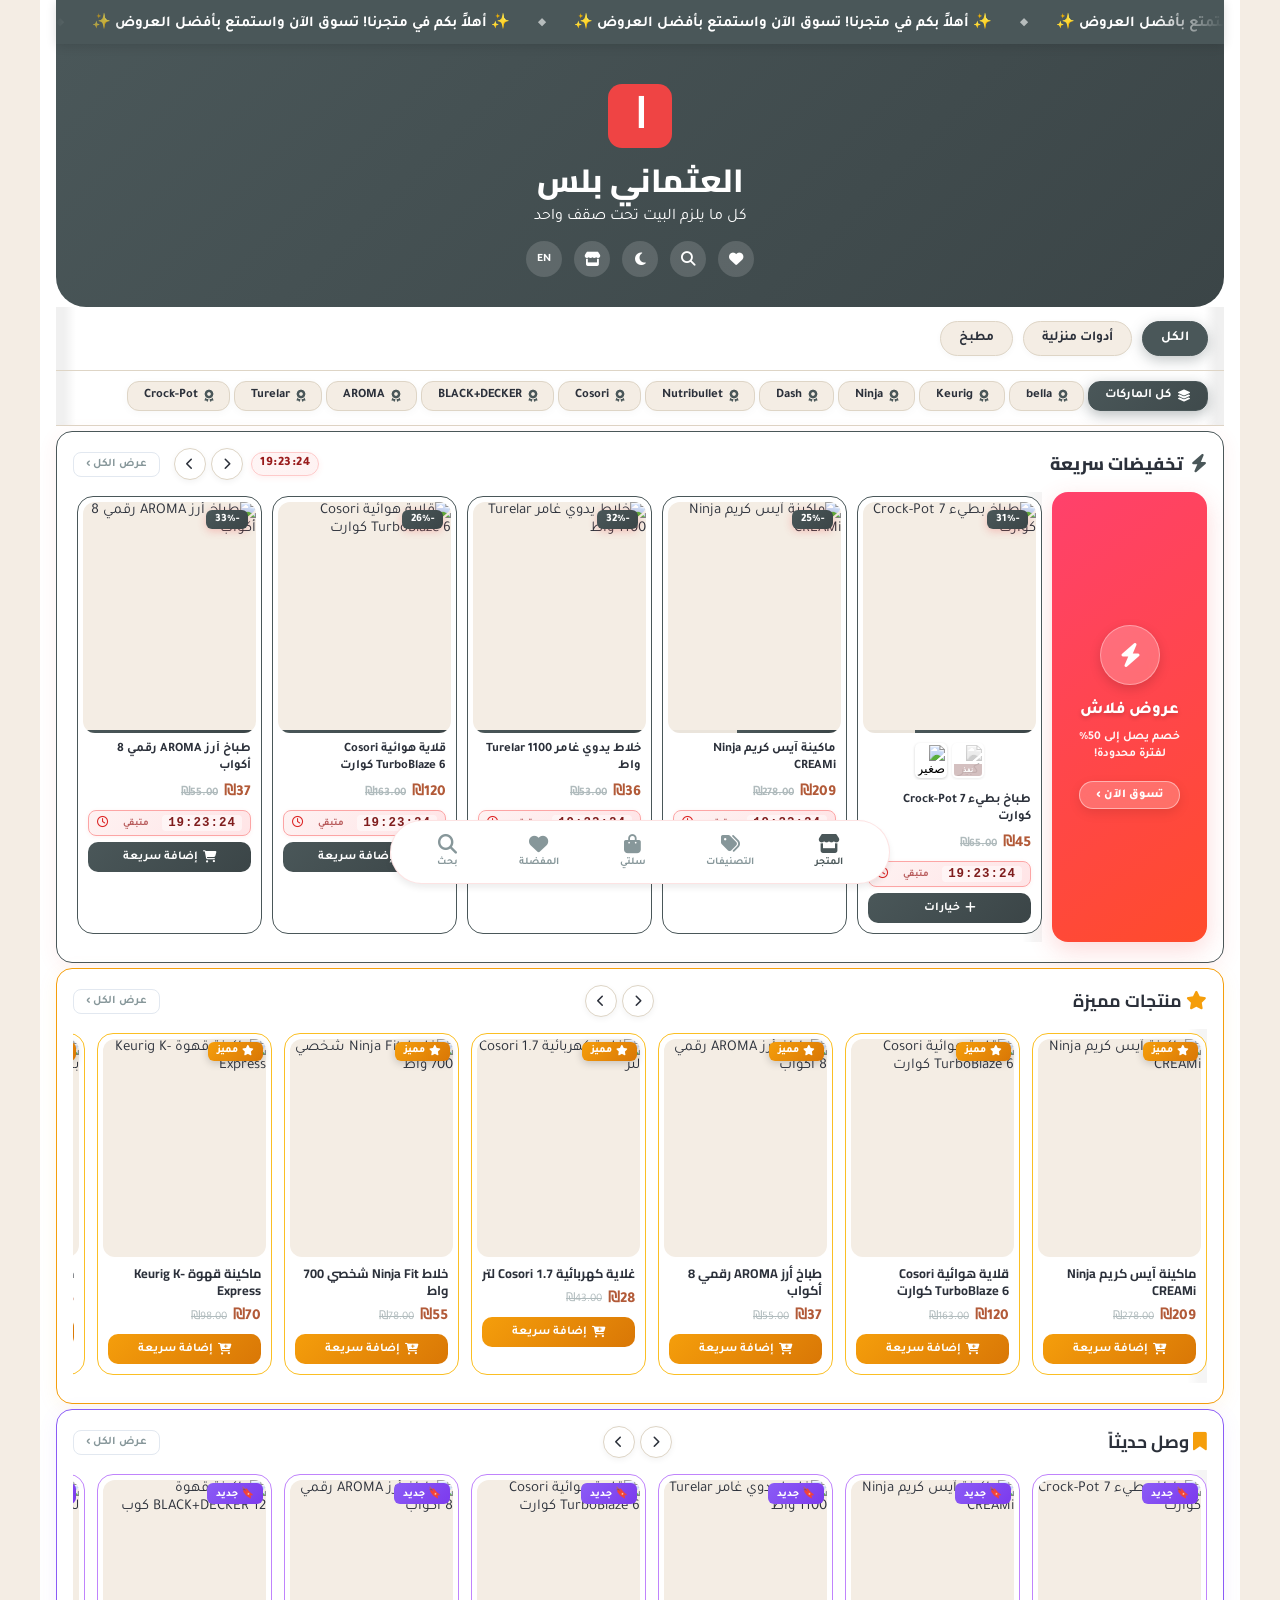
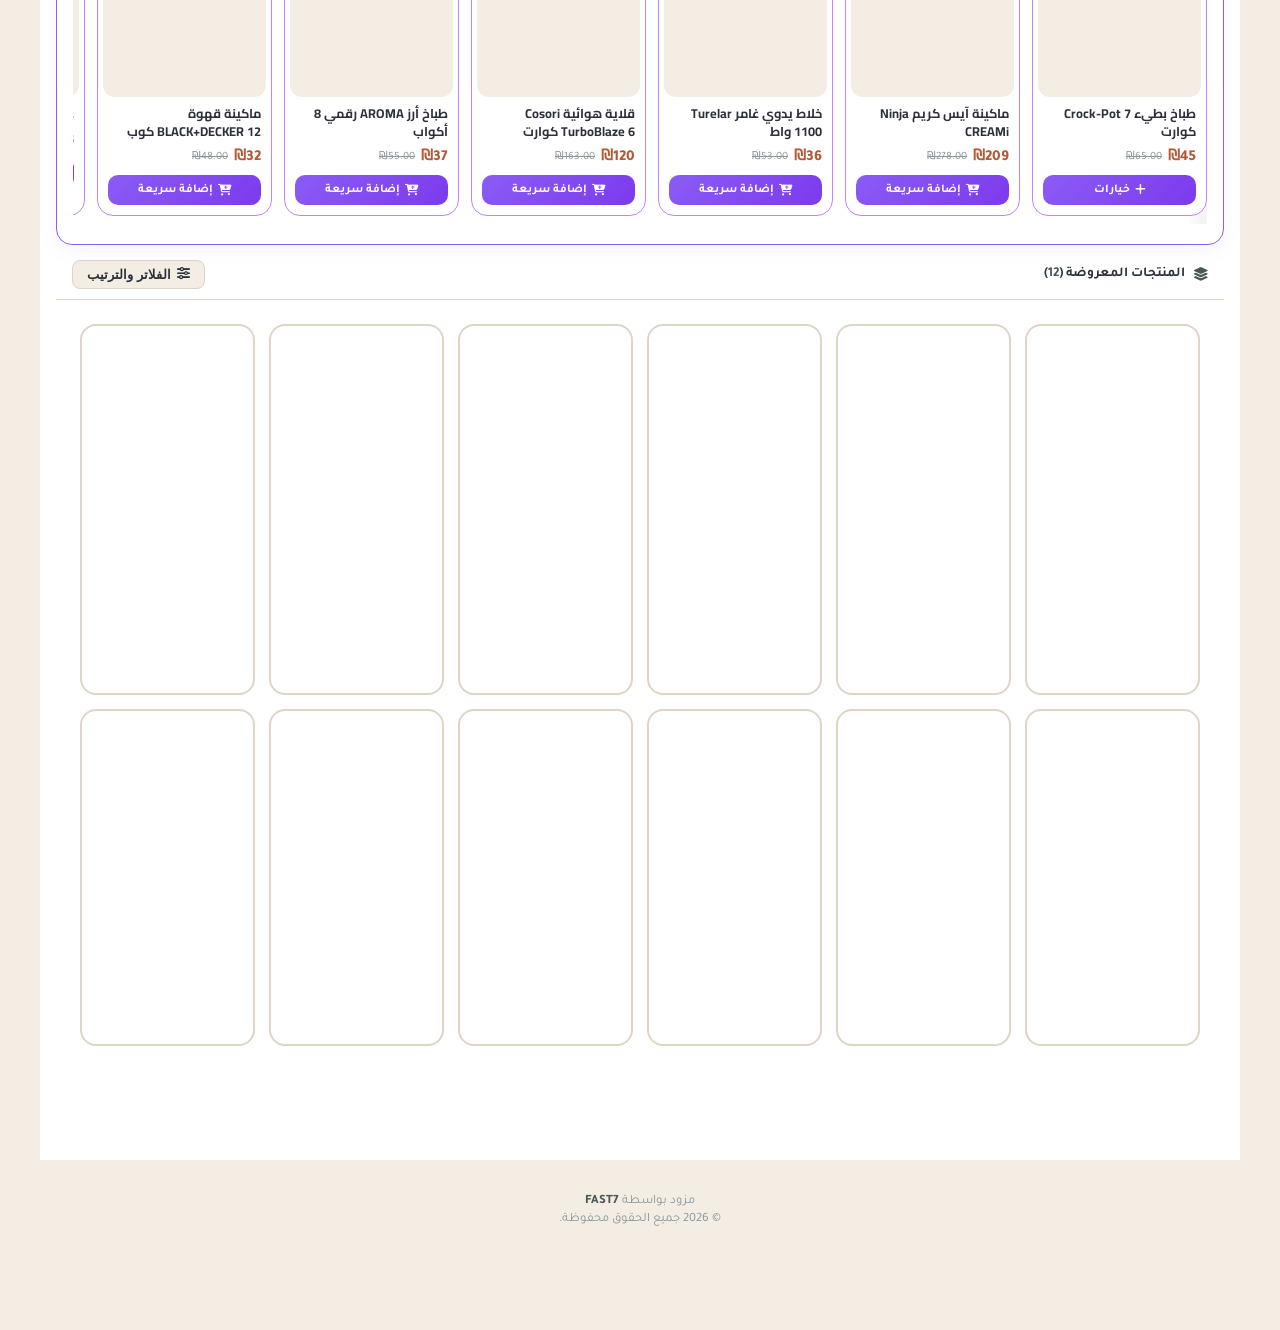
==== commit 7db45f52: "Add files via upload" ====
--- a/default/index.html
+++ b/default/index.html
@@ -27,7 +27,7 @@
   <div id="app">
     <div id="announcementBar" class="announcement-bar" style="display:none"></div>
     <div class="header" id="header">
-      <img id="storeLogo" class="header-logo" src="https://placehold.co/160x160/ef4444/ffffff?text=Store"
+      <img id="storeLogo" class="header-logo" src="https://i.ibb.co/PGQvXNTX/40c223bcc32d.webp"
         alt="شعار المتجر" onclick="event.stopPropagation();goHome()" style="cursor:pointer">
       <h1 id="storeName">متجري</h1>
       <p id="storeTagline">اختر منتجك المفضل</p>
